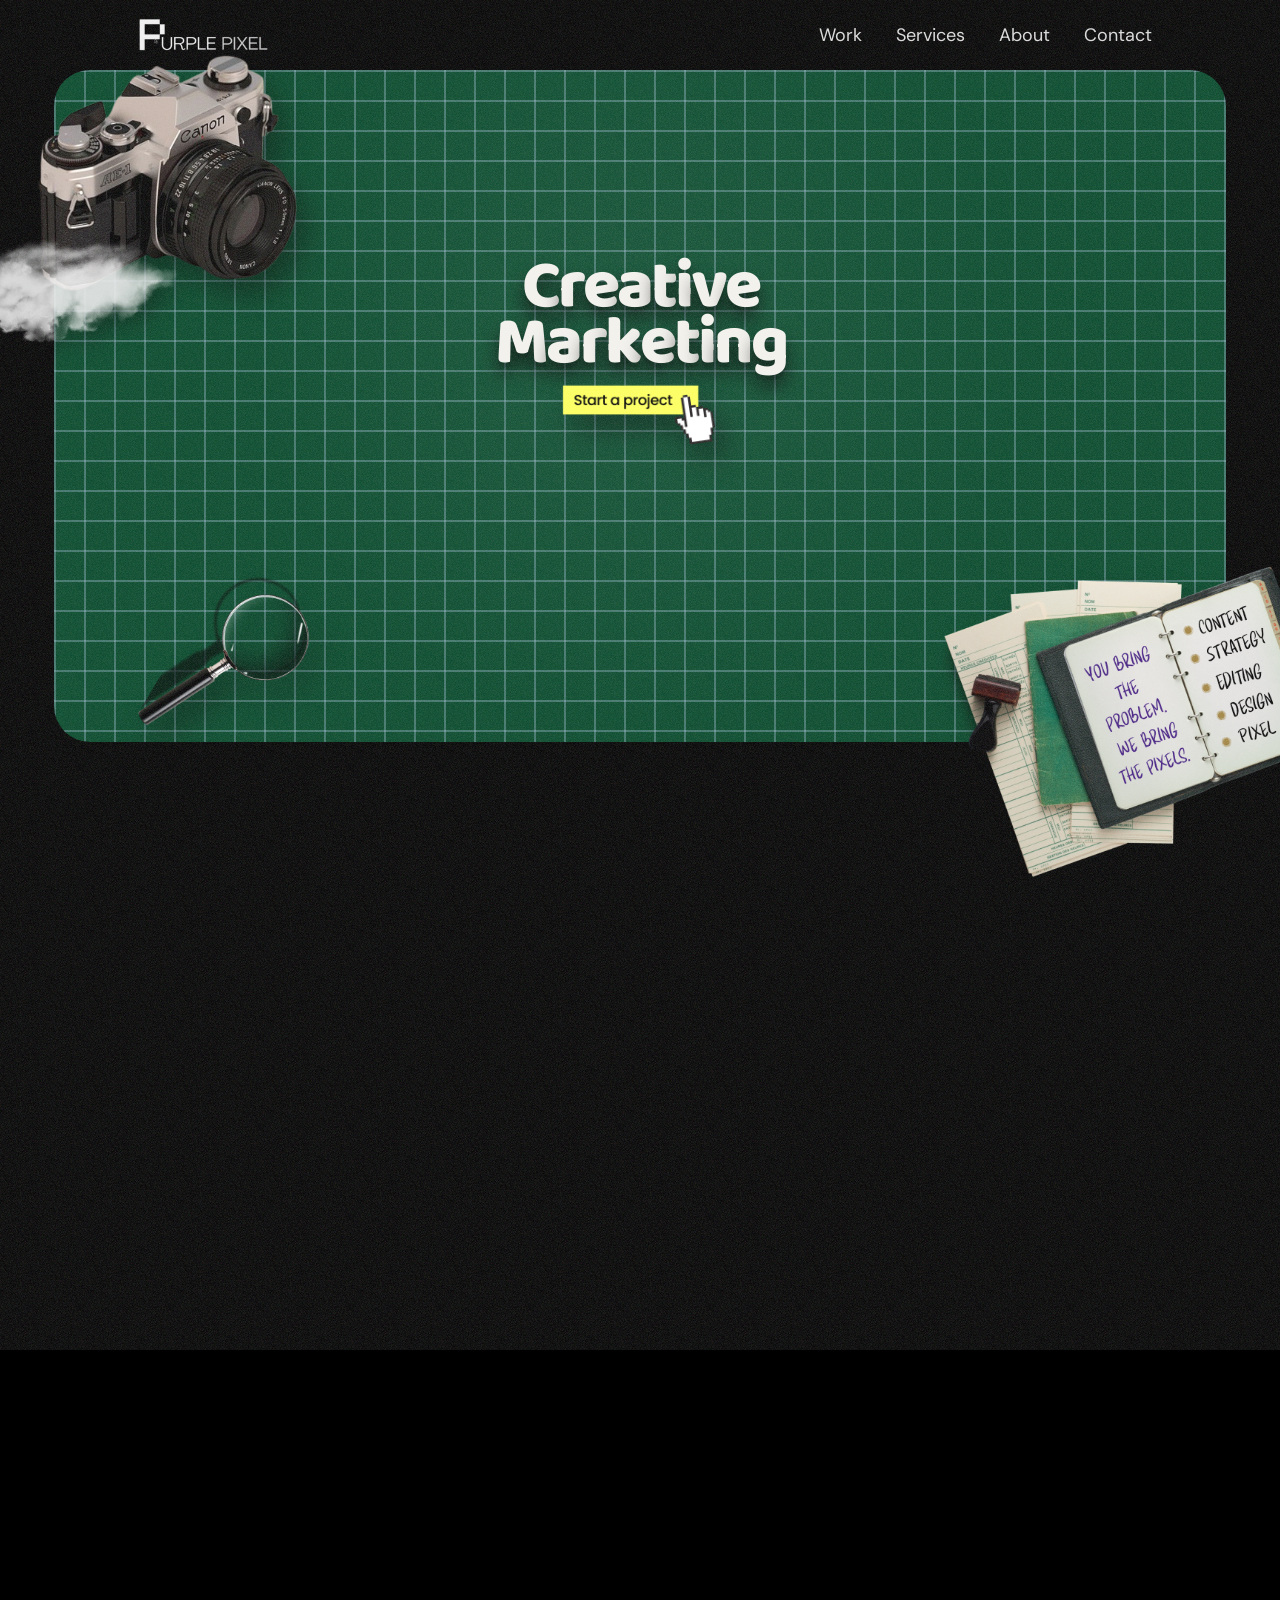
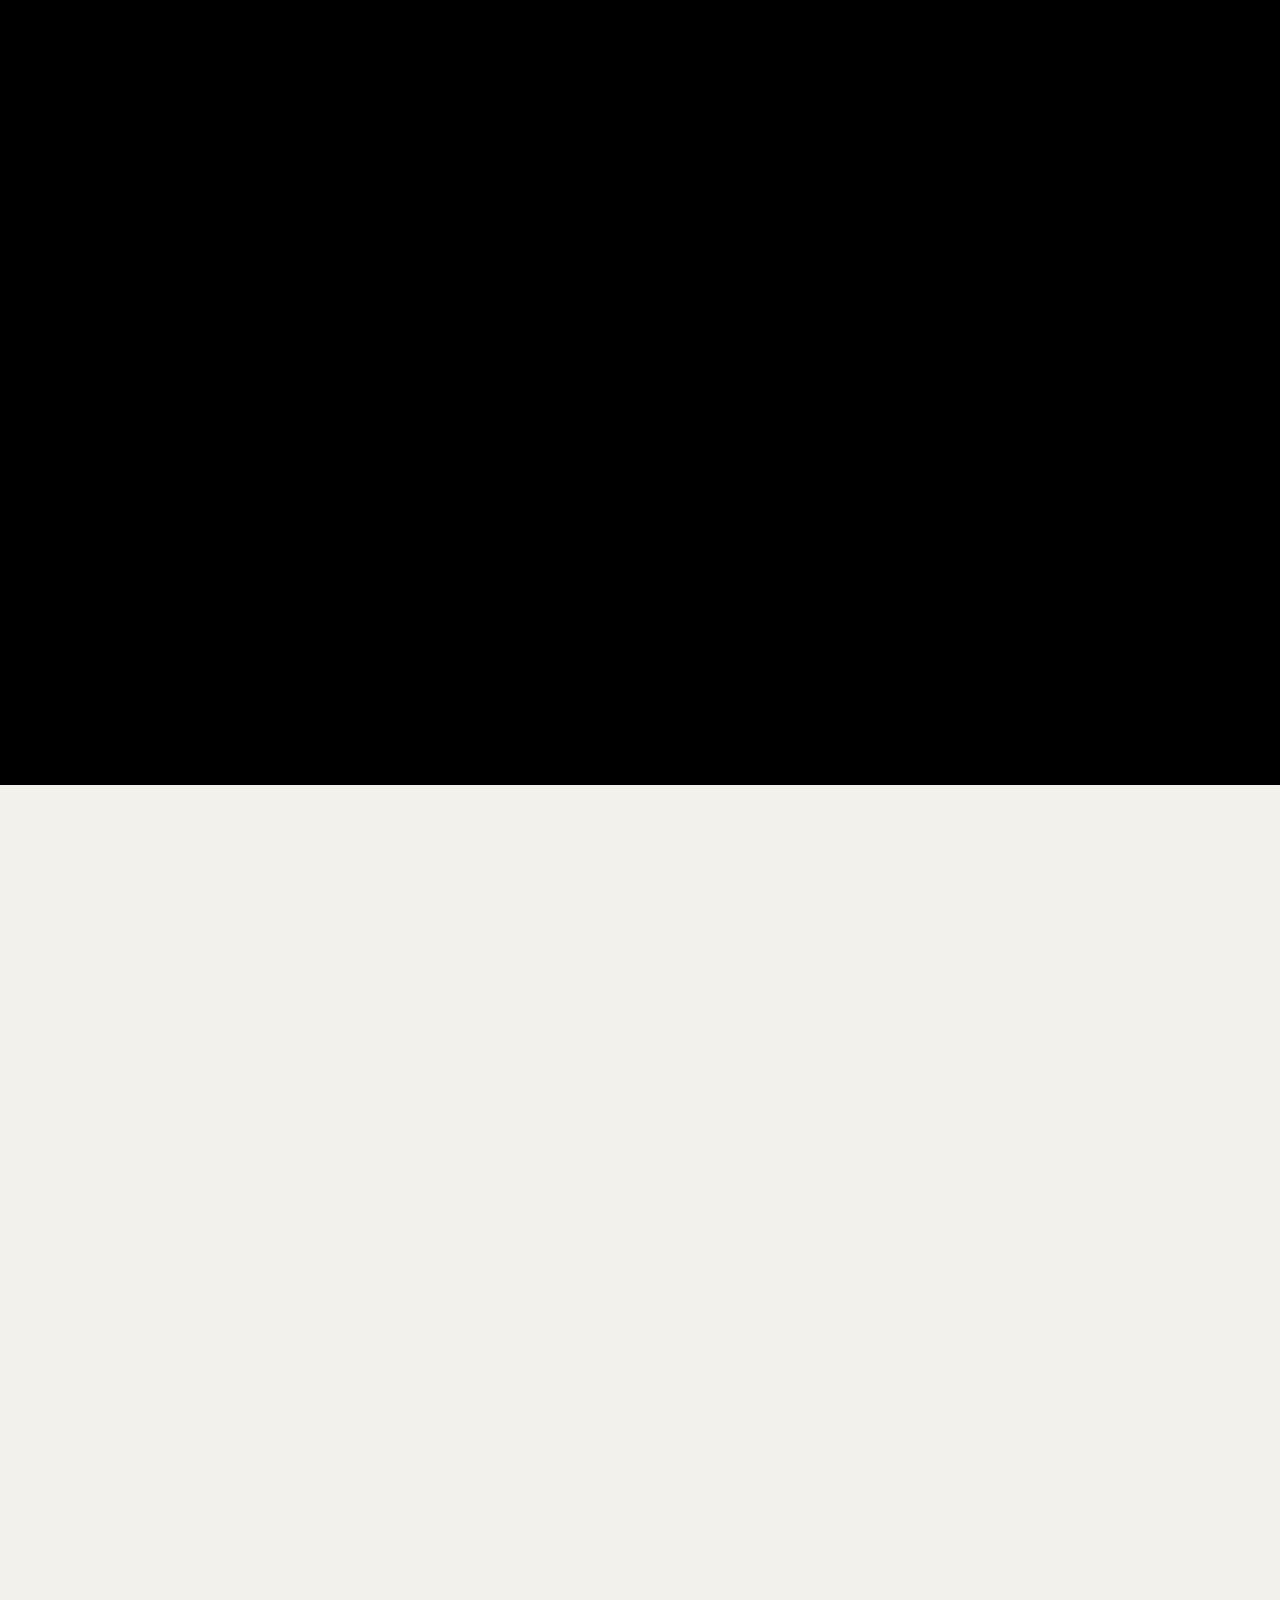
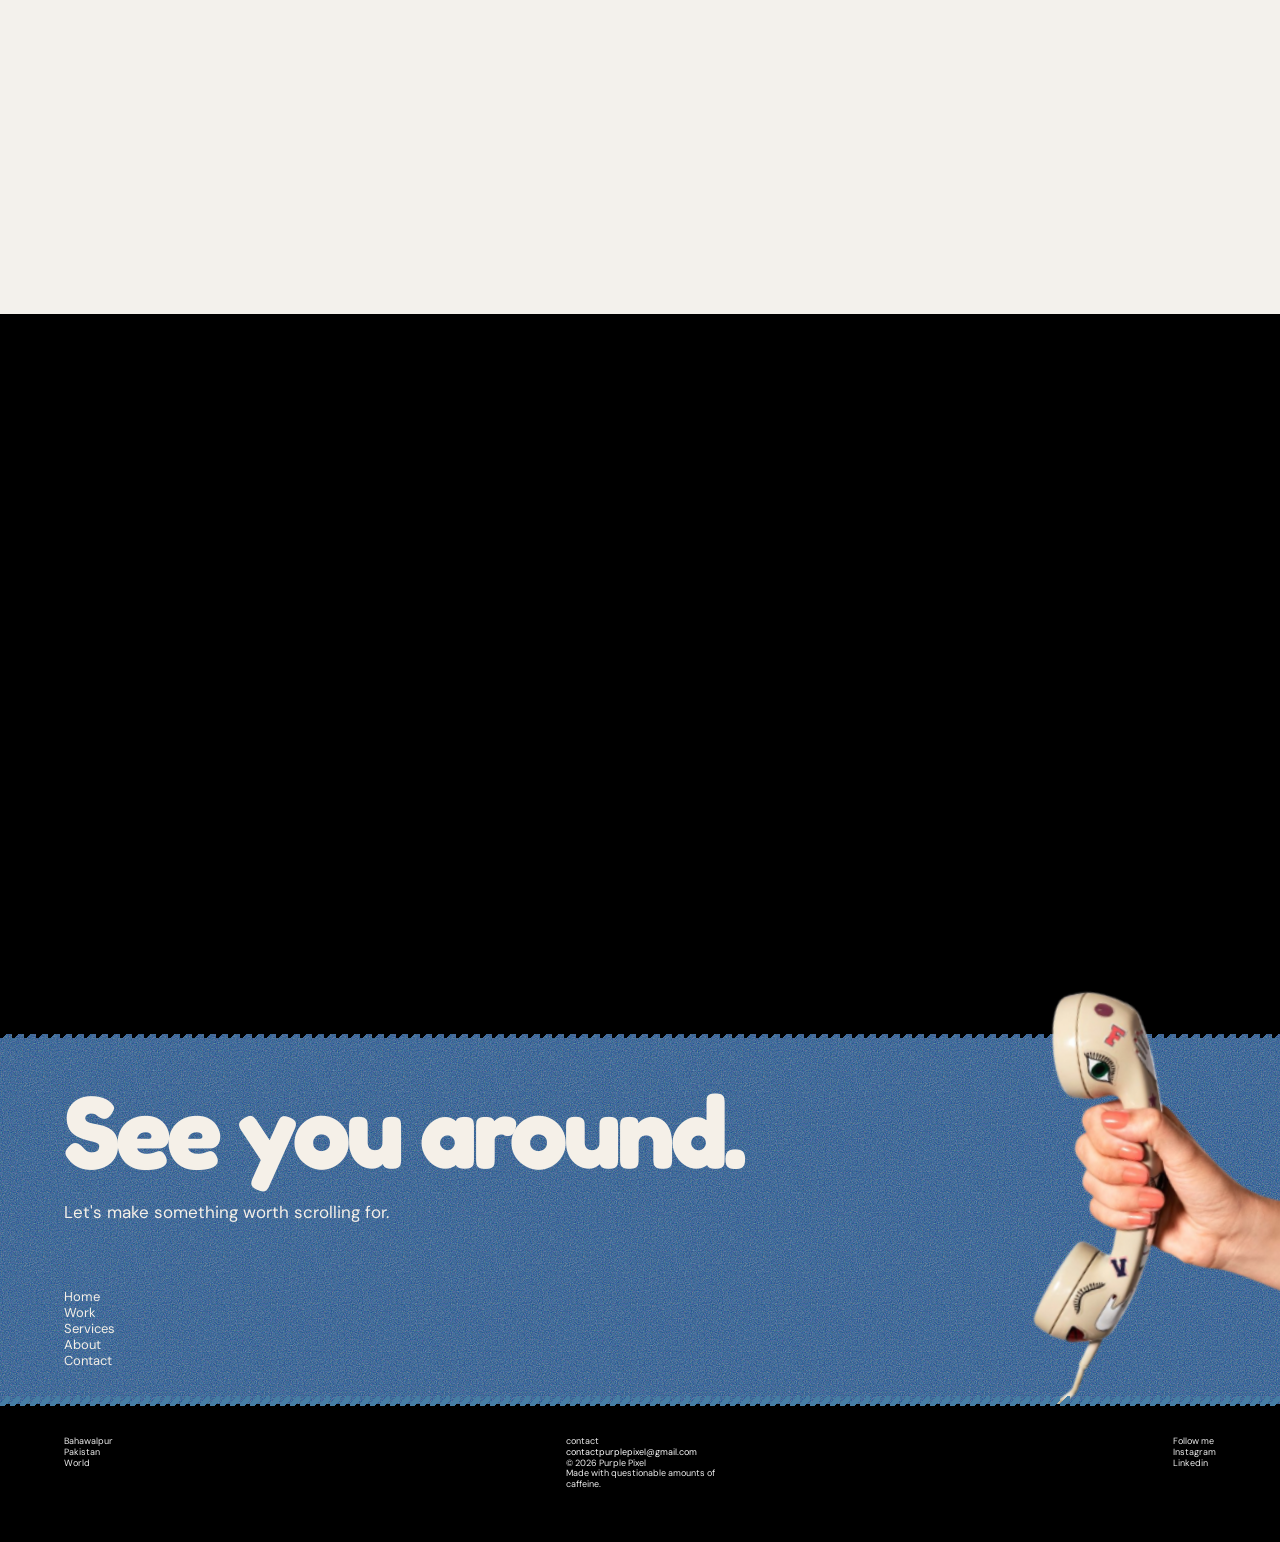
==== index.html @ 5a29e87a "Add purplepixel portfolio website" ====
<!DOCTYPE html>
<html lang="en">

<head>

    <meta charset="UTF-8">

    <meta
        name="viewport"
        content="width=device-width, initial-scale=1.0"
    >

    <title>Purple Pixel</title>
<link rel="stylesheet" href="style.css">
    <link rel="preconnect" href="https://fonts.googleapis.com">
    <link rel="preconnect" href="https://fonts.gstatic.com" crossorigin>

<link
    href="https://fonts.googleapis.com/css2?family=Fredoka:wght@300;400;500;600;700&display=swap"
    rel="stylesheet">


    <link rel="preload" as="video" href="videos/tv-video.mp4" fetchpriority="high">
    <link rel="preload" as="image" href="images/aman-story.png" fetchpriority="high">
</head>


<body class="home-page"></body>


    <!-- =========================
         NAVBAR
    ========================== -->

    <header class="navbar">

        <!-- LOGO -->

        <a href="#home" class="logo">

            <img decoding="async" fetchpriority="high"
                src="assets/logo.png"
                alt="Purple Pixel"
                draggable="false"
            >

        </a>


        <!-- NAVIGATION -->

        <nav class="nav-links">

            <a href="#work">Work</a>

            <a href="#services">Services</a>

            <a href="#story">About</a>

            <a href="#contact">Contact</a>

        </nav>

    </header>



    <!-- =========================
         HERO
    ========================== -->

    <main class="hero" id="home">

        <section class="board">


            <!-- LEFT CLOUD -->

            <img decoding="async"
                src="assets/cloud.png"
                class="cloud cloud-left"
                alt="Cloud"
                draggable="false"
            >

            <div class="cloud-shadow shadow-left"></div>



            <!-- TOP RIGHT CLOUD -->

            <img decoding="async"
                src="assets/cloud1.png"
                class="cloud cloud-right"
                alt="Cloud"
                draggable="false"
            >



            <!-- SEARCH CLOUD -->

            <img decoding="async"
                src="assets/cloud2.png"
                class="cloud cloud-middle"
                alt="Cloud"
                draggable="false"
            >



            <!-- CAMERA -->

            <img decoding="async"
                src="assets/camera.png"
                class="draggable-object camera"
                alt="Camera"
                draggable="false"
            >



            <!-- CONTENT CONNECT -->

            <img decoding="async"
                src="assets/sticker.png"
                class="draggable-object content-sticker"
                alt="Content Connect"
                draggable="false"
            >



            <!-- SEARCH ICON -->

            <img decoding="async"
                src="assets/searchicon.png"
                class="draggable-object search-icon"
                alt="Search"
                draggable="false"
            >



            <!-- MAIN HEADING -->

            <div class="hero-text" id="heroText">

                Creative
                <br>
                Marketing

            </div>



            <!-- START PROJECT
                 NOT DRAGGABLE -->
<!-- START PROJECT -->
<a href="contact.html" class="start-project-link">
    <img decoding="async"
        src="assets/startproject.png"
        class="start-project"
        alt="Start a project"
        draggable="false"
    >
</a>
           



            <!-- BOOK STICKER -->

            <img decoding="async" loading="lazy"
                src="assets/booksticker.png"
                class="draggable-object book-sticker"
                alt="Creative book"
                draggable="false"
            >

        </section>

    </main>



    <!-- =========================================
         SECOND SECTION - TV
    ========================================== -->

<section class="tv-section" id="work">

    <div class="tv-stage">

        <div class="tv-wrapper" id="tvWrapper">

            <!-- VIDEO -->
          <video
    class="tv-video"
    id="tvVideo"
    src="videos/tv-video.mp4"
    playsinline
    webkit-playsinline
    muted
    autoplay
    preload="auto"
    fetchpriority="high"
></video>
            <!-- CONTINUE TO WATCH -->
<div class="tv-continue-overlay" id="tvContinueOverlay">
    <a
        href="https://youtu.be/AV6t_MtI3jM?si=KllAtjmA2eIe3lkt"
        target="_blank"
        class="tv-continue-btn"
    >
        Continue To Watch ↗
    </a>
</div>

           

            <!-- TV FRAME -->
            <img decoding="async" fetchpriority="high"
                src="assets/tv.png"
                class="tv-image"
                id="tvImage"
                alt="Retro TV"
                draggable="false"
            >
            <span class="tv-sound-wave"></span>
        </div>

        </div>
        <!-- <audio
    id="tvStaticSound"
    src="sounds/tv-static.mp3"
    loop
    preload="auto"
></audio> -->

    </div>

</section>



    <!-- =========================================
         THIRD SECTION - MESSAGE
    ========================================== -->

    <section class="message-section">

        <div class="message-content">

            <h2 class="big-message" id="bigMessage">

                Pixels don't just make
                <br>

                THINGS LOOK GOOD.
                <br>

                WE FIGURE OUT WHAT
                <br>

                THEY NEED TO SAY.

            </h2>



            <!-- THINK -->

            <div class="word-sticker think">
                THINK
            </div>



            <!-- MAKE -->

            <div class="word-sticker make">
                MAKE.
            </div>



            <!-- GROW -->

            <div class="word-sticker grow">
                GROW
            </div>

        </div>

    </section>
<!-- =========================================
     FOURTH SECTION - CREATIVE TOOLS
========================================== -->

<section class="tools-section" id="services">
    <!-- FOURTH PAGE STICKERS -->

<img decoding="async" loading="lazy"
    src="assets/creative-tools/paperclip.png"
    class="creative-sticker creative-paperclip"
    alt=""
    draggable="false"
>

<img decoding="async" loading="lazy"
    src="assets/creative-tools/cloud.png"
    class="creative-sticker creative-cloud"
    alt=""
    draggable="false"
>

<img decoding="async" loading="lazy"
    src="assets/creative-tools/star.png"
    class="creative-sticker creative-star"
    alt=""
    draggable="false"
>

    <div class="tools-wrapper">

        <h2 class="tools-title">
           Pick your weapon
        </h2>


        <div class="tools-cards">

            <article class="tool-card tool-card-blue">

                <div class="tool-card-image">
                      <a href="social-media.html" class="tool-card-image">
                         <img decoding="async" loading="lazy" src="assets/creative-tools/social-media.jpg" alt="Social Media">
                      </a>
                      
                
                </div>
               

                <div class="tool-card-bottom">
                    Social
                    <br>
                    Media
                </div>
                

            </article>


            <article class="tool-card tool-card-green">

                <div class="tool-card-image">
                       <a href="Video-editing.html" class="tool-card-image">
                         <img decoding="async" loading="lazy" src="assets/creative-tools/video-editing.jpg" alt="Video Editing">
                       </a>
                </div>

                <div class="tool-card-bottom">
                    Video
                    <br>
                    Editing
                </div>

            </article>


            <article class="tool-card tool-card-yellow">

                <div class="tool-card-image"> 
                       <a href="design.html" class="tool-card-image">
                        <img decoding="async" loading="lazy" src="assets/creative-tools/design.jpg" alt="Design">
                       </a>
                </div>

                <div class="tool-card-bottom">
                    Design
                </div>

            </article>


            <article class="tool-card tool-card-blue-light">

                <div class="tool-card-image">
                    <a href="web-devolpment.html" class="tool-card-image">
                         <img decoding="async" loading="lazy" src="assets/creative-tools/web-development.jpg" alt="Website Development">
                    </a>
                </div>

                <div class="tool-card-bottom">
                    Website Devolpment
                </div>

            </article>

        </div>

    </div>


<!-- MOVING SERVICE SLIDES -->
<div class="service-slider">

    <div class="service-track">

        <article class="service-slide">
            <h3>Content that has<br>somewhere to<br>go.</h3>

            <p>
                Content strategy, ideas, hooks, scripts,
                social content and systems designed
                around your audience and business
                goals.
            </p>
        </article>

        <article class="service-slide">
            <h3>CREATIVE<br>STRATEGY</h3>

            <p>
                We turn messy ideas, unclear
                positioning and “what should we
                post?” into a clear creative direction.
            </p>
        </article>

        <article class="service-slide">
            <h3>VIDEO</h3>

            <p>
                Short-form edits, talking-head
                content, B-roll, storytelling and long-
                form video built to hold attention.
            </p>
        </article>

        <article class="service-slide">
            <h3>SOCIAL<br>MEDIA</h3>

            <p>
                Scroll-stopping social content built
                to give your brand a clear voice,
                strong presence and consistency.
            </p>
        </article>

        <article class="service-slide">
            <h3>CONTENT<br>CREATION</h3>

            <p>
                Creative content designed to connect
                with your audience and turn attention
                into action.
            </p>
        </article>

     <article class="service-slide">
            <h3>Content that has<br>somewhere to<br>go.</h3>
            <p>
                Content strategy, ideas, hooks, scripts,
                social content and systems designed
                around your audience and business goals.
            </p>
        </article>

        <article class="service-slide">
            <h3>CREATIVE<br>STRATEGY</h3>
            <p>
                We turn messy ideas, unclear positioning
                and “what should we post?” into a clear
                creative direction.
            </p>
        </article>

        <article class="service-slide">
            <h3>VIDEO</h3>
            <p>
                Short-form edits, talking-head content,
                B-roll, storytelling and long-form video
                built to hold attention.
            </p>
        </article>

        <article class="service-slide">
            <h3>SOCIAL<br>MEDIA</h3>
            <p>
                Scroll-stopping social content built to
                give your brand a clear voice and presence.
            </p>
        </article>

        <article class="service-slide">
            <h3>CONTENT<br>CREATION</h3>
            <p>
                Creative content designed to connect
                with your audience and turn attention
                into action.
            </p>
        </article>
        </div>

</div>
</section>
        
        <!-- =========================================
     FIFTH SECTION - AMAN'S STORY
========================================= -->

<section class="story-section" id="story">

    <div class="story-wrapper">

        <!-- TOP STORY CONTENT -->
<div class="story-top">

    <!-- LEFT IMAGE -->
    <div class="story-profile-image">
        <img decoding="async" loading="eager" fetchpriority="high"
            src="images/aman-story.png"
            alt="Aman's story"
        >
    </div>


    <!-- RIGHT CONTENT -->
    <div class="story-info">

        <!-- LABEL -->
        <div class="story-label">
            <span></span>
            Aman’s story
        </div>


        <!-- TEXT -->
        <p class="story-description">
            I didn’t start with connections, fancy gear, or some
            secret formula. I want to share the knowledge that
            helped me grow, stand out, and build a business
            through content.
        </p>


    <div class="story-socials">

            <a
                href="https://www.instagram.com/amannaseeer?igsi=MmJqMHAzcXNiNW0x"
                target="_blank"
                rel="noopener noreferrer"
                aria-label="Instagram"
            >
                <svg viewBox="0 0 24 24">
                    <rect x="3" y="3" width="18" height="18" rx="5"></rect>
                    <circle cx="12" cy="12" r="4"></circle>
                    <circle cx="17.5" cy="6.5" r="1"></circle>
                </svg>
            </a>


            <a
                href="https://www.tiktok.com/@aman.naseer13?_r=1&_t=ZS-99NaKZRnQiz"
                target="_blank"
                rel="noopener noreferrer"
                aria-label="TikTok"
            >
                <svg viewBox="0 0 24 24">
                    <path d="M14 4v10.2a3.8 3.8 0 1 1-3-3.7"></path>
                    <path d="M14 4c.5 2.5 2.1 4.1 4.5 4.5"></path>
                </svg>
            </a>


            <a
                href="https://youtube.com/@aman-naseer-960?si=4FjAceqiJFkO1m2b"
                target="_blank"
                rel="noopener noreferrer"
                aria-label="YouTube"
            >
                <svg viewBox="0 0 24 24">
                    <rect x="2.5" y="5" width="19" height="14" rx="4"></rect>
                    <path d="M10 9l5 3-5 3z"></path>
                </svg>
            </a>

        </div>
         </div>

</div>
       


        


        <!-- =====================================
             IMAGE CAROUSEL
        ====================================== -->

        <div class="story-carousel">

            <button
                class="story-arrow story-prev"
                type="button"
                aria-label="Previous image"
            >
              <span class="double-arrow double-arrow-left"></span>
            </button>


            

            <button
                class="story-arrow story-next"
                type="button"
                aria-label="Next image"
            >
            <span class="double-arrow double-arrow-right"></span>
            </button>
           
          <div class="story-image">
    <video
        src="videos/story-1.mp4"
        poster="images/thumb-1.JPG"
        playsinline preload="metadata"></video>
         
</div>

<div class="story-image">
    <video
        src="videos/story-2.mp4"
        poster="images/thumb-2.JPG"
           playsinline preload="none"></video>
          
    
</div>

<div class="story-image">
    <video
        src="videos/story-3.mp4"
        poster="images/thumb-3.jpg"
    playsinline preload="none"></video>
            
   
</div>

<div class="story-image">
    <video
        src="videos/story-4.mp4"
        poster="images/thumb-4.jpg"
    playsinline preload="none"></video>
          
    
</div>

<div class="story-image">
    <video
        src="videos/story-5.mp4"
        poster="images/thumb-5.jpg"
      playsinline preload="none"></video>
         
      
   
</div>

<div class="story-image">
    <video
        src="videos/story-6.mp4"
        poster="images/thumb-6.jpg"
    playsinline preload="none"></video>
          
    
</div>
        </div>

    </div>

</section>
<!-- =====================================================
     CONTACT SECTION
===================================================== -->

<section class="contact-section" id="contact">

    <div class="contact-inner">

        <h2 class="contact-title">
            Got a problem<br>
            worth solving?
        </h2>

        <p class="contact-subtitle">
            Tell us what's going on.<br>
            We'll figure out where to start.
        </p>


        <!-- CONTACT BUTTON -->

        <div class="contact-button-wrap">

            <!-- SPINNER STICKER -->
            <div class="spinner-fixed">
    <img decoding="async" loading="lazy"
        src="assets/contact/spinner.png"
        class="contact-spinner"
        alt=""
        draggable="false"
    >
</div>

            <a href="contact.html" class="contact-button">
                Have a project
            </a>

        </div>


        <!-- STAR STICKER -->
        <!-- draggable-object = tumhari existing
             draggable JS isko automatically drag karega -->

        <img decoding="async" loading="lazy"
            src="assets/contact/star.png"
            class="draggable-object contact-star"
            alt=""
            draggable="false"
        >

    </div>

</section>


<!-- =====================================================
     FOOTER
===================================================== -->

<footer class="site-footer">

    <!-- BLUE AREA -->

    <div class="footer-blue">

        <div class="footer-content">

            <h2 class="footer-title">
                See you around.
            </h2>

            <p class="footer-tagline">
                Let's make something worth scrolling for.
            </p>


            <!-- NAVIGATION -->

            <nav class="footer-links">

                <a href="#home">Home</a>

                <a href="#work">Work</a>

                <a href="#services">Services</a>

                <a href="#story">About</a>

                <a href="#contact">Contact</a>

            </nav>

        </div>


        <!-- PHONE STICKER -->

        <img decoding="async" loading="lazy"
            src="assets/contact/phone.png"
            class="footer-phone"
            alt=""
            draggable="false"
        >

    </div>


    <!-- BLACK BOTTOM -->

    <div class="footer-black">

        <div class="footer-location">
            <span>Bahawalpur</span>
            <span>Pakistan</span>
            <span>World</span>
        </div>


        <div class="footer-middle">

          <span>contact</span>

<a href="mailto:contactpurplepixel@gmail.com">
    contactpurplepixel@gmail.com
</a>
            <span>© 2026 Purple Pixel</span>
            <span>Made with questionable amounts of</span>
            <span>caffeine.</span>

        </div>


        <div class="footer-social">

            <span>Follow me</span>

            <a href="https://www.instagram.com/amannaseeer?igsi=MmJqMHAzcXNiNW0x">Instagram</a>

            <a href="https://www.linkedin.com/in/aman-naseer-77650538a?utm_source=share_via&utm_content=profile&utm_medium=member_android">Linkedin</a>

        </div>

    </div>

</footer>

    <!-- FILM GRAIN -->

    <div class="film-overlay"></div>



    
   
   

 <script src="script.js"></script>

</body>

</html>
---- style.css ----
/* GOOGLE FONT
========================================= */ 

@import url('https://fonts.googleapis.com/css2?family=Baloo+2:wght@700;800&family=DM+Sans:wght@400;500&display=swap');



/* =========================================
   RESET
========================================= */

* {
    margin: 0;
    padding: 0;
    box-sizing: border-box;
}


html {
    scroll-behavior: smooth;
}


body {
    min-height: 100vh;
    overflow-x: hidden;
    background:#000;

    font-family:
        "DM Sans",
        Arial,
        sans-serif;
}


/* =========================================
   NAVBAR
========================================= */

.navbar {

    width: 100%;
    height: 70px;

    padding: 0 10%;

    display: flex;
    align-items: center;
    justify-content: space-between;

    position: sticky;
    top: 0;

    z-index: 1000;

    transition:
        translate 0.35s ease,
        opacity 0.25s ease;
}


.navbar.navbar-hidden {
    translate: 0 -100%;
    opacity: 0;
    pointer-events: none;
}


.logo {
    display: flex;
    align-items: center;
}


.logo img {

    width: 150px;
    height: auto;

    display: block;

    user-select: none;

    -webkit-user-drag: none;
}


.nav-links {

    display: flex;
    align-items: center;

    gap: 34px;
}


.nav-links a {

    text-decoration: none;

    color: #d8d8d8;

    font-size: 18px;

    font-weight: 400;

    transition:
        color 0.25s ease,
        transform 0.25s ease;
}


.nav-links a:hover {

    color: white;

    transform:
        translateY(-2px);
}


/* =========================================
   HERO
========================================= */

.hero {

    width: 100%;

    height:
        calc(100vh - 70px);

    min-height: 650px;

    padding:
        0
        4.2%
        40px;
}


/* =========================================
   MAIN BOARD
========================================= */

.board {

    width: 100%;

    height: 85%;

    min-height: 450px;

    position: relative;

    border-radius: 36px;

    overflow: visible;

    background-color:#054729 ;
    background-image:
        url("data:image/svg+xml,%3Csvg xmlns='http://www.w3.org/2000/svg' width='180' height='180'%3E%3Cfilter id='noise'%3E%3CfeTurbulence type='fractalNoise' baseFrequency='.85' numOctaves='4' stitchTiles='stitch'/%3E%3C/filter%3E%3Crect width='100%25' height='100%25' filter='url(%23noise)' opacity='.55'/%3E%3C/svg%3E");

    background-image:

        linear-gradient(
            rgba(173, 198, 226, 0.34) 2px,
            transparent 2px
        ),

        linear-gradient(
            90deg,
            rgba(173, 198, 226, 0.34) 2px,
            transparent 2px
        );

    background-size:
        30px
        30px;

    box-shadow:

        0 25px 55px
        rgba(0, 0, 0, 0.42);
}


.board::before {

    content: "";

    position: absolute;

    inset: 0;

    border-radius: inherit;

    pointer-events: none;

    background:

        radial-gradient(
            circle at 50% 40%,
            rgba(255, 255, 255, 0.05),
            transparent 55%
        );

    z-index: 1;
}


/* =========================================
   COMMON DRAGGABLE OBJECT
========================================= */

.draggable-object {

    position: absolute;

    user-select: none;

    -webkit-user-drag: none;

    cursor: grab;

    touch-action: none;

    z-index: 10;

    transform:
        translate(
            var(--drag-x, 0px),
            var(--drag-y, 0px)
        );

    filter:

        drop-shadow(
            10px 16px 14px
            rgba(0, 0, 0, 0.40)
        );
}


.draggable-object.dragging {

    cursor: grabbing;

    z-index: 500;
}


/* =========================================
   CAMERA
========================================= */

.camera {

    width: 380px;

    top: -80px;

    left: -80px;
}


/* =========================================
   CONTENT CONNECT STICKER
========================================= */

.content-sticker {

    width: 200px;

    top: 20px;

    right: 90px;
}


/* =========================================
   SEARCH ICON
========================================= */

.search-icon {

    width: 190px;

    left: 80px;

    bottom: 5px;
}


/* =========================================
   MAIN HEADING
========================================= */

.hero-text {

    position: absolute;

    top: 190px;
    left: 50%;

    transform: translateX(-50%);

    width: 500px;

    display: flex;

    flex-direction: column;

    align-items: center;

    justify-content: center;

    text-align: center;

    z-index: 30;

    color: #f1f0eb;

    font-family:
        "Baloo 2",
        Arial,
        sans-serif;

    font-size: 68px;

    font-weight: 800;

    line-height: 0.82;

    letter-spacing: -3px;

    text-shadow:
        0 5px 0 rgba(0, 0, 0, 0.12),
        0 12px 18px rgba(0, 0, 0, 0.70);

    user-select: none;

    pointer-events: none;
}


.hero-line {

    display: block;

    width: 100%;

    height: auto;

    text-align: center;

    white-space: nowrap;
}


.hero-text .letter {

    display: inline-block;

    opacity: 0;

    transform: translateY(15px);

    animation:
        letterAppear
        0.35s
        ease
        forwards;
}

/* =========================================
   START PROJECT
========================================= */

.start-project {

    position: absolute;

    width: 250px;

    top: 205px;

    left: 50%;

    transform: translateX(-50%);

    z-index: 50;

    user-select: none;

    -webkit-user-drag: none;

    pointer-events: none;

    filter:
        drop-shadow(
            10px 16px 14px
            rgba(0, 0, 0, 0.40)
        );
}
.start-project-link {
    position: absolute;
    width: 250px;
    top: 205px;
    left: 50%;
    transform: translateX(-50%);
    z-index: 60;
    display: block;
}

.start-project-link .start-project {
    position: relative;
    top: auto;
    left: auto;
    width: 250px;
    transform: none;
    pointer-events: auto;
    cursor: pointer;
}


/* =========================================
   BOOK STICKER
========================================= */

.book-sticker {

    width: 400px;

    right: -115px;

    bottom: -175px;

    z-index: 50;
}


/* =========================================
   CLOUD COMMON
========================================= */

.cloud {

    position: absolute;

    user-select: none;

    -webkit-user-drag: none;

    cursor: grab;

    touch-action: none;

    z-index: 20;

    width: 260px;

    filter:
        drop-shadow(
            8px 12px 10px
            rgba(0, 0, 0, 0.50)
        );
}


.cloud-left {

    width: 250px;

    left: -100px;

    top: 105px;

    animation:
        cloudLeftFloat
        5s
        ease-in-out
        infinite
        alternate;
}


.cloud-right {

    width: 400px;

    right: -175px;

    top: -110px;

    animation:
        cloudRightFloat
        6s
        ease-in-out
        infinite
        alternate;
}


.cloud-middle {

    width: 150px;

    left: 170px;

    bottom: 40px;

    animation:
        cloudMiddleFloat
        5.5s
        ease-in-out
        infinite
        alternate;
}


/* =========================================
   CLOUD ANIMATIONS
========================================= */

@keyframes cloudLeftFloat {

    from {
        transform:
            translate(
                var(--cloud-x, 0px),
                var(--cloud-y, 0px)
            );
    }

    to {
        transform:
            translate(
                calc(var(--cloud-x, 0px) + 30px),
                calc(var(--cloud-y, 0px) - 5px)
            );
    }
}


@keyframes cloudRightFloat {

    from {
        transform:
            translate(
                var(--cloud-x, 0px),
                var(--cloud-y, 0px)
            );
    }

    to {
        transform:
            translate(
                calc(var(--cloud-x, 0px) - 28px),
                calc(var(--cloud-y, 0px) + 8px)
            );
    }
}


@keyframes cloudMiddleFloat {

    from {
        transform:
            translate(
                var(--cloud-x, 0px),
                var(--cloud-y, 0px)
            );
    }

    to {
        transform:
            translate(
                calc(var(--cloud-x, 0px) + 22px),
                calc(var(--cloud-y, 0px) - 8px)
            );
    }
}


.cloud.dragging {

    animation: none;

    cursor: grabbing;

    z-index: 400;

    transform:
        translate(
            var(--cloud-x, 0px),
            var(--cloud-y, 0px)
        );
}


/* =========================================
   NAVBAR ANIMATION
========================================= */

.navbar {

    animation:
        navbarDrop
        1.2s
        cubic-bezier(0.16, 1, 0.3, 1)
        both;
}


@keyframes navbarDrop {

    0% {
        opacity: 0;

        transform:
            translateY(-100px);
    }

    100% {
        opacity: 1;

        transform:
            translateY(0);
    }
}


/* =========================================
   LETTER ANIMATION
========================================= */

@keyframes letterAppear {

    from {

        opacity: 0;

        transform:
            translateY(15px);
    }

    to {

        opacity: 1;

        transform:
            translateY(0);
    }
}


/* =================================================
   SECOND SECTION — TV
================================================= */

.tv-section {

    height: 165vh;

    min-height: 900px;

    background: #000;

    overflow: hidden;

    position: relative;
}


.tv-stage {

    position: sticky;

    top: 0;

    width: 100%;

    height: 100vh;

    display: flex;

    justify-content: center;

    align-items: center;

    overflow: hidden;
   
}




/* =================================================
   THIRD SECTION — MESSAGE
================================================= */

.message-section {
    position: relative;

    width: 100%;

    min-height: 1200px;

    padding:
        289px
        7%
        100px;

    background: #f3f1ec;

    overflow: hidden;

    will-change: background-color;
}


.message-content {

    position: relative;

    width: 100%;

    max-width: 1450px;

    margin: 0 auto;
}


/* =========================================
   BIG MESSAGE
========================================= */

.big-message {
    margin: 0;

    color: #050505;

    font-family:
        Impact,
        "Arial Black",
        sans-serif;

    font-size:
        clamp(
            120px,
            0.3vw,
            30px
        );

    font-weight: 1200;

    line-height: 0.92;

    letter-spacing: -0.79px;

    text-transform: uppercase;

    white-space: nowrap;

    /* will-change: color; */
}

/* =========================================
   IMPORTANT:
   TEXT LINES
========================================= */

.big-message .message-line {

    display: block;

    opacity: 0;

    width: max-content;

    will-change:
        opacity,
        transform,
        clip-path;
}


/* =========================================
   WORD STICKERS
========================================= */

.word-sticker {

    position: absolute;

    display: inline-flex;

    align-items: center;

    justify-content: center;

    font-family:
        Arial,
        sans-serif;

    font-weight: 900;

    z-index: 5;

    user-select: none;

    opacity: 0;

    will-change:
        transform,
        opacity;
}


/* =========================================
   THINK
========================================= */

.think {

    top: -20px;

    left: 42%;

    padding:
        12px
        22px;

    background: #f4f04c;

    color: #151515;

    font-size: 19px;

    border-radius: 11px;

    --final-rotation: -6deg;
}


/* =========================================
   MAKE
========================================= */

.make {

    top: 100px;

    right: 260px;

    padding:
        14px
        24px;

    background: #43db63;

    color: #073c18;

    font-size: 19px;

    border-radius: 11px;

    --final-rotation: 12deg;
}


/* =========================================
   GROW
========================================= */

.grow {

    bottom: -25px;

    left: 25%;

    padding:
        12px
        24px;

    background: #72d2d1;

    color: #174b63;

    font-size: 19px;

    border-radius: 11px;

    --final-rotation: -10deg;
}
/* =================================================
   FOURTH SECTION — CREATIVE TOOLS
================================================= */

.tools-section {

    position: relative;

    width: 100%;

    min-height: 100vh;

    padding:
        130px
        8%
        190px;

    background: #050505;

    overflow: hidden;
}


.tools-wrapper {

    width: 100%;

    max-width: 1000px;

    margin: 0 auto;
}


/* =========================================
   TITLE
========================================= */

.tools-title {

    margin: 0 0 80px;

    text-align: center;

    color: #f5f5f5;

    font-family:
        "DM Sans",
        Arial,
        sans-serif;

    font-size:
        clamp(
            48px,
            5vw,
            82px
        );

    font-weight: 700;

    line-height: 1;

    letter-spacing: -4px;
}

/* =========================================
   CARD ROW
========================================= */

.tools-cards {

    position: relative;

    width: 100%;

    display: flex;

    align-items: flex-start;

    justify-content: center;

    gap: 0;

    padding:
        15px
        0
        120px;
}


/* =========================================
   CARD COMMON
========================================= */

.tool-card {

    position: relative;

    width: 240px;

    height: 370px;

    border-radius: 22px;

    overflow: hidden;

    flex-shrink: 0;

    transform-origin: center bottom;

    will-change: transform;

    cursor: pointer;

    box-shadow:
        0
        25px
        40px
        rgba(0, 0, 0, 0.38);

    transition:
        filter 0.25s ease;
}


/* =========================================
   CARD IMAGE / WHITE AREA
========================================= */

.tool-card-image {

    position: absolute;

    top: 7px;
    left: 7px;
    right: 7px;

    height: 72%;

    background: #f4f4f4;

    border-radius:
        18px
        18px
        21px
        21px;

    z-index: 2;
}


/* =========================================
   COLOURED LOWER PART
========================================= */

.tool-card-bottom {

    position: absolute;

    left: 0;
    right: 0;
    bottom: 0;

    height: 34%;

    padding:
        30px
        24px
        22px;

    display: flex;

    align-items: flex-end;

    color: white;

    font-family:
        "DM Sans",
        Arial,
        sans-serif;

    font-size: 28px;

    font-weight: 700;

    line-height: 0.92;

    letter-spacing: -1px;
}

.tool-card-image {
    position: absolute;

    top: 7px;
    left: 7px;
    right: 7px;

    height: 72%;

    display: block;
    overflow: hidden;

    border-radius: 18px 18px 21px 21px;

    z-index: 2;
}

.tool-card-image img {
    width: 100%;
    height: 100%;

    display: block;

    object-fit: cover;
    object-position: center;
}
/* FORCE IMAGE TO COVER COMPLETE WHITE AREA */

.tool-card-image {
    position: absolute !important;
    top: 7px !important;
    left: 7px !important;
    right: 7px !important;
    bottom: auto !important;

    width: calc(100% - 14px) !important;
    height: 85% !important;

    overflow: hidden !important;
    display: block !important;

    background: transparent !important;
}

.tool-card-image img {
    position: absolute !important;

    top: 0 !important;
    left: 0 !important;

    width: 100% !important;
    height: 100% !important;

    object-fit: cover !important;
    object-position: center !important;

    display: block !important;
}

/* =========================================
   CARD COLORS + ORIGINAL POSITIONS
========================================= */

.tool-card-blue {
    background: #203dad;

    transform:
       rotate(2deg)
        translateY(5px);

    z-index: 3;
}


.tool-card-green {

    background: #237f4c;

   transform:
        rotate(-6deg)
        translateY(8px);

    z-index: 4;
}


.tool-card-yellow {

    background: #efc929;

    transform:
        rotate(6deg)
        translateY(15px);

    z-index: 3;
}


.tool-card-blue-light {

    background: #3bb3e4;

    transform:
        rotate(-6deg)
        translateY(8px);

    z-index: 4;
}


/* =========================================
   LOWER COLOURS
========================================= */

.tool-card-blue .tool-card-bottom {
    background: #203dad;
}

.tool-card-green .tool-card-bottom {
    background: #237f4c;
}

.tool-card-yellow .tool-card-bottom {
    background: #efc929;
}

.tool-card-blue-light .tool-card-bottom {
    background: #3bb3e4;
}


/* =========================================
   CONTINUOUS CARD ANIMATION
========================================= */

.tools-section.tools-active
.tool-card-blue {

    animation:
        cardBlueFloat
        3.2s
        ease-in-out
        infinite;
}


.tools-section.tools-active
.tool-card-green {

    animation:
        cardGreenFloat
        3.4s
        ease-in-out
        infinite;

    animation-delay: -0.7s;
}


.tools-section.tools-active
.tool-card-yellow {

    animation:
        cardYellowFloat
        3.3s
        ease-in-out
        infinite;

    animation-delay: -1.2s;
}


.tools-section.tools-active
.tool-card-blue-light {

    animation:
        cardLightBlueFloat
        3.5s
        ease-in-out
        infinite;

    animation-delay: -1.8s;
}


/* =========================================
   VERY SLIGHT MOVEMENT
========================================= */

@keyframes cardBlueFloat {

     0%,
    100% {
        transform:
            rotate(6deg)
            translateX(0)
            translateY(15px);
    }

    50% {
        transform:
            rotate(4.5deg)
            translateX(-4px)
            translateY(11px);
    }
}


@keyframes cardGreenFloat {

  0%,
    100% {
        transform:
            rotate(-6deg)
            translateX(0)
            translateY(8px);
    }

    50% {
        transform:
            rotate(-4.5deg)
            translateX(3px)
            translateY(5px);
    }
}


@keyframes cardYellowFloat {

    0%,
    100% {
        transform:
            rotate(6deg)
            translateX(0)
            translateY(15px);
    }

    50% {
        transform:
            rotate(4.5deg)
            translateX(-4px)
            translateY(11px);
    }
}


@keyframes cardLightBlueFloat {

    0%,
    100% {
        transform:
            rotate(-6deg)
            translateX(0)
            translateY(8px);
    }

    50% {
        transform:
            rotate(-4.5deg)
            translateX(3px)
            translateY(5px);
    }
}


/* =========================================
   HOVER — CARD COMES SLIGHTLY UP
========================================= */

.tool-card:hover {

    animation-play-state: paused;

    filter:
        drop-shadow(
            0
            22px
            25px
            rgba(0, 0, 0, 0.45)
        );

    z-index: 20;
}


/* Individual hover positions */

.tool-card-blue:hover {

    transform:
        rotate(-7deg)
        translateY(-12px)
        scale(1.02);
}


.tool-card-green:hover {

    transform:
        rotate(-1deg)
        translateY(2px)
        scale(1.02);
}


.tool-card-yellow:hover {

    transform:
        rotate(6deg)
        translateY(-1px)
        scale(1.02);
}


.tool-card-blue-light:hover {

    transform:
        rotate(-6deg)
        translateY(-9px)
        scale(1.02);
}
/* =========================================
   FILM GRAIN
========================================= */

body::after {

    content: "";

    position: fixed;

    inset: -50%;

    width: 200%;

    height: 200%;

    pointer-events: none;

    z-index: 9999;

    opacity: 0.20;

    background-image:

        url("data:image/svg+xml,%3Csvg xmlns='http://www.w3.org/2000/svg' width='90' height='90'%3E%3Cfilter id='noise'%3E%3CfeTurbulence type='fractalNoise' baseFrequency='1.4' numOctaves='3' stitchTiles='stitch'/%3E%3C/filter%3E%3Crect width='100%25' height='100%25' filter='url(%23noise)'/%3E%3C/svg%3E");

    mix-blend-mode: screen;

    animation:
        grain
        0.50s
        steps(2)
        infinite;
}


@keyframes grain {

    0% {
        transform:
            translate(0, 0);
    }

    25% {
        transform:
            translate(-2%, 2%);
    }

    50% {
        transform:
            translate(2%, -2%);
    }

    75% {
        transform:
            translate(2%, 2%);
    }

    100% {
        transform:
            translate(0, 0);
    }
}


/* =================================================
   TABLET
================================================= */





/* =========================================
   MOVING SERVICE SLIDES
========================================= */

.service-slider {
    position: relative;
    width: 100%;
    overflow: hidden;

    /* Soft fade on both sides so slides feel like they enter/exit */
    -webkit-mask-image: linear-gradient(
        to right,
        transparent 0%,
        rgba(0, 0, 0, 0.35) 4%,
        #000 12%,
        #000 88%,
        rgba(0, 0, 0, 0.35) 96%,
        transparent 100%
    );
    mask-image: linear-gradient(
        to right,
        transparent 0%,
        rgba(0, 0, 0, 0.35) 4%,
        #000 12%,
        #000 88%,
        rgba(0, 0, 0, 0.35) 96%,
        transparent 100%
    );

    margin-top: 100px;
    padding: 0 0 120px;
}

.service-track {
    display: flex;
    align-items: stretch;

    width: max-content;

    gap: 24px;

    animation: serviceSlideMove 22s linear infinite;

    will-change: transform;
}


/* Individual slide */

.service-slide {
    position: relative;

    width: 400px;
    height: 400px;

    flex-shrink: 0;

    border: 1px solid rgba(255, 255, 255, 0.992);
    /* Slight curved / flowing shape */
    border-radius: 42px 18px 42px 18px / 28px 18px 34px 18px;

    padding: 34px;

    display: flex;
    flex-direction: column;
    justify-content: space-between;

    background: transparent;

    color: #fff;

    box-sizing: border-box;

    transition:
        transform 0.35s ease,
        border-color 0.35s ease,
        background 0.35s ease;

     /* transform: translateY(-12px);
box-shadow: 0 18px 35px rgba(0, 0, 0, 0.35);    */
}


/* Heading */

.service-slide h3 {
    margin: 0;

    font-family:
        "DM Sans",
        Arial,
        sans-serif;

    font-size: 31px;
    font-weight: 800;

    line-height: 0.98;

    letter-spacing: -1.5px;

    text-transform: uppercase;
}


/* Paragraph */

.service-slide p {
    margin: 0;

    max-width: 285px;

    font-family:
        "DM Sans",
        Arial,
        sans-serif;

    font-size: 16px;
    font-weight: 400;

    line-height: 1.15;

    color: rgba(255, 255, 255, 0.92);
}


/* Hover */

.service-slide:hover {
    transform: translateY(-12px);

    border-color: rgba(255, 255, 255, 0.75);

    background: rgba(255, 255, 255, 0.025);
}


/* Continuous movement */

@keyframes serviceSlideMove {

    0% {
        transform: translateX(0);
    }

    100% {
        transform: translateX(-50%);
    }

}


/* Pause when cursor is over slides */

.service-slider:hover .service-track {
    animation-play-state: paused;
}


/* Mobile */


/* =========================================
   FIFTH SECTION - AMAN'S STORY
========================================= */
/* =========================================
   FIFTH SECTION - AMAN'S STORY
========================================= */

.story-section {
    position: relative;

    width: 100%;
    min-height: 1000px;

    padding: 20px 18% 200px;

    background: #f3f1ec;
    color: #050505;

    overflow: hidden;
}


/* MAIN TOP LAYOUT */

.story-top {
    width: 100%;
    max-width: 3250px;

    margin: 0 auto;

    display: flex;
    align-items: center;

    gap: 65px;
}


/* LEFT IMAGE */

.story-profile-image {
    width: 280px;
    height: 370px;

    flex-shrink: 0;

    border-radius: 8px;

    overflow: hidden;
}


.story-profile-image img {
    width: 100%;
    height: 100%;

    display: block;

    object-fit: cover;
}


/* RIGHT CONTENT */

.story-info {
    max-width: 580px;
}


/* LABEL */

.story-label {
    display: flex;
    align-items: center;

    gap: 8px;

    font-family: "DM Sans", Arial, sans-serif;

    font-size: 17px;
    font-weight: 500;

    margin-bottom: 22px;
}


.story-label span {
    width: 7px;
    height: 7px;

    border-radius: 50%;

    background: #25834e;
}


/* DESCRIPTION */

.story-description {
    margin: 0;

    font-family: "DM Sans", Arial, sans-serif;

    font-size: 22px;
    font-weight: 500;

    line-height: 1.25;

    letter-spacing: -0.7px;
}


/* SOCIAL ICONS */

.story-socials {
    display: flex;
    align-items: center;

    gap: 24px;

    margin-top: 30px;
}


.story-socials a {
    width: 28px;
    height: 28px;

    display: flex;
    align-items: center;
    justify-content: center;

    color: #050505;

    text-decoration: none;

    transition: transform 0.25s ease;
}


.story-socials a:hover {
    transform: translateY(-3px);
}


.story-socials svg {
    width: 25px;
    height: 25px;

    fill: none;

    stroke: currentColor;

    stroke-width: 1.8;

    stroke-linecap: round;
    stroke-linejoin: round;
}


/* =========================================
   STORY VIDEO CAROUSEL
========================================= */

.story-carousel {
    position: relative;

    width: 100%;
    height: 650px;

    margin-top: 300px;

    display: flex;
    align-items: center;
    justify-content: center;

    overflow: hidden;
}


/* MAIN VIDEO AREA */

.story-images {
    position: relative;

    width: 100%;
    height: 100%;

    display: flex;
    align-items: center;
    justify-content: center;
}


/* =========================================
   VIDEO CARDS
========================================= */

.story-image {
    position: absolute;

    width: 370px;
    height: 600px;

    overflow: hidden;

    border-radius: 8px;

    background: #111;

    transition:
        transform 0.8s cubic-bezier(.22,.61,.36,1),
        opacity 0.8s ease,
        filter 0.8s ease;

    will-change:
        transform,
        opacity,
        filter;
       
    box-shadow:
        0 18px 30px rgba(0, 0, 0, 0.28),
        0 6px 12px rgba(0, 0, 0, 0.18);

}


.story-image video {
    width: 100%;
    height: 100%;
    display: block;
    object-fit: cover;
}


/* =========================================
   SOUND ICON — VIDEO KE UPAR
========================================= */

.video-sound {
    position: absolute;

    top: 18px;
    right: 18px;

    width: 34px;
    height: 34px;

    border: none;

    border-radius: 50%;

    background: rgba(0, 0, 0, 0.45);

    color: white;

    font-size: 16px;

    display: flex;
    align-items: center;
    justify-content: center;

    cursor: pointer;

    z-index: 50;

    opacity: 0;

    pointer-events: none;

    transition:
        opacity 0.3s ease;
}


/* SIRF ACTIVE VIDEO KA SOUND BUTTON */

.story-image.active-video .video-sound {
    opacity: 1;

    pointer-events: auto;
}


/* =========================================
   ARROWS
========================================= */

.story-arrow {
    position: absolute;

    top: 50%;

    transform: translateY(-50%);

    width: 56px;
    height: 48px;

    border: none;

    border-radius: 50%;

    background: #626464;

    color: #d8eadd;

    font-size: 42px;

    line-height: 1;

    display: flex;
    align-items: center;
    justify-content: center;

    cursor: pointer;

    z-index: 100;
}
.story-carousel {
    overflow: visible !important;
}

.story-images {
    overflow: visible !important;
}

.story-prev,
.story-next {
    z-index: 9999 !important;
}
.story-prev {
    position: absolute;
    top: 50%;
    left: calc(50% - 580px);
    transform: translateY(-50%);
    z-index: 999 !important;
}

.story-next {
    position: absolute;
    top: 50%;
    right: calc(50% - 580px);
    transform: translateY(-50%);
    z-index: 999 !important;
}


/* =================================================
   SOLID-COLOR SCROLL TRANSITIONS
   NO GREY / NO COLOR BLENDING
================================================= */

.tv-section::before,
.message-section::before,
.tools-section::before,
.story-section::before {
    content: "";
    position: absolute;

    top: -2px;
    left: 0;
    right: 0;
    bottom: -2px;

    background: var(--next-bg);

    clip-path: inset(
        calc(100% - var(--bg-reveal) - 2px)
        0
        0
        0
    );

    pointer-events: none;
    z-index: 0;
}
.story-image {
    background-size: cover;
    background-position: center;
    background-repeat: no-repeat;
}
/* =========================================================
   FOURTH PAGE — CREATIVE STICKERS
========================================================= */

.creative-sticker {
    position: absolute;
    z-index: 20;
    user-select: none;
    -webkit-user-drag: none;
    touch-action: none;
    cursor: grab;
    pointer-events: auto;
}

.creative-sticker.dragging {
    cursor: grabbing;
    z-index: 999;
}


/* =========================
   PAPERCLIP
========================= */

.creative-paperclip {
    width: 120px;
    left: 187px;
    top: 60px;
    transform: rotate(-6deg);
}


/* =========================
   CLOUD
========================= */

.creative-cloud {
    width: 270px;
    right: 135px;
    top: 14px;

    animation:
        creativeCloudFloat
        4.5s
        ease-in-out
        infinite
        alternate;
}

@keyframes creativeCloudFloat {

    from {
        transform:
            translate(0px, 0px)
            rotate(0deg);
    }

    to {
        transform:
            translate(8px, -5px)
            rotate(2deg);
    }
}


/* =========================
   STAR
========================= */

.creative-star {
    width: 220px;
    right: 310px;
    top: 530px;
    transform: rotate(8deg);
}

/* =========================================================
   RESPONSIVE SAFETY LAYER
   Keeps the existing desktop design untouched.
   Only adapts spacing, sizing and positioning below desktop.
========================================================= */













/* MOBILE FIX — keep all four creative tool cards visible without changing desktop/tablet */



/* =========================
   TV RESPONSIVE FIX
========================= */

.tv-stage{
    width:100%;
    display:flex;
    justify-content:center;
    align-items:center;
    overflow:hidden;
}

.tv-image{
    max-width:100%;
    height:auto;
    display:block;
}

/* Tablet */


/* Mobile */


/* Small Phones */

/* =========================================================
   CONTACT SECTION
========================================================= */

.contact-section {

    position: relative;

    width: 100%;

    min-height: 720px;

    background: #000;

    overflow: hidden;

    color: #f5f2ec;
}


/* ---------------------------------------------------------
   CONTACT TEXTURE
--------------------------------------------------------- */

.contact-section::before {

    content: "";

    position: absolute;

    inset: 0;

    pointer-events: none;

    opacity: .16;

    

    z-index: 0;
}


/* ---------------------------------------------------------
   CONTACT INNER
--------------------------------------------------------- */

.contact-inner {

    position: relative;

    width: 100%;

    min-height: 720px;

    display: flex;

    flex-direction: column;

    align-items: center;

    justify-content: center;

    padding:
        70px
        30px
        90px;

    z-index: 2;
}


/* =========================================================
   CONTACT HEADING
========================================================= */

.contact-title {

    margin: 0;

    text-align: center;

    color: #f5f2ec;

    font-family:
      "Fredoka", sans-serif;
       

    font-size:
        clamp(
            72px,
            7.3vw,
            116px
        );

    font-weight: 800;

    line-height: .82;

    letter-spacing: -4px;
}


/* =========================================================
   SUBTITLE
========================================================= */

.contact-subtitle {

    margin-top: 30px;

    text-align: center;

    color: #f5f2ec;

    font-family:
        "DM Sans",
        Arial,
        sans-serif;

    font-size: 18px;

    line-height: 1.35;

    font-weight: 400;
}


/* =========================================================
   BUTTON WRAPPER
========================================================= */

.contact-button-wrap {

    position: relative;

    width: 500px;

    height: 90px;

    margin-top: 35px;

    display: flex;

    align-items: center;

    justify-content: center;
}


/* =========================================================
   CONTACT BUTTON
========================================================= */

.contact-button {

    position: relative;

    display: flex;

    align-items: center;

    justify-content: center;

    width: 220px;

    height: 45px;

    border-radius: 20px;

    background: #f4ef3c;

    color: #171717;

    text-decoration: none;

    font-family:
        "DM Sans",
        Arial,
        sans-serif;

    font-size: 20px;

    font-weight: 800;

    /*
       Screenshot jaisa halka sa tilt
    */

    transform: rotate(3deg);

    transition:
        transform .25s ease,
        box-shadow .25s ease;

    z-index: 5;
}


.contact-button:hover {

    transform:
        rotate(-1.5deg)
        scale(1.03);

    box-shadow:
        0 10px 30px
        rgba(244, 239, 60, .15);
}


/* =========================================================
   SPINNER
========================================================= */

/* =====================================================
   SPINNER — FIXED IN ONE PLACE
   ONLY ROTATES AROUND ITS OWN CENTER
===================================================== */

/* =========================================
   SPINNER — FIXED AXIS
========================================= */

.spinner-fixed {
    position: absolute;

    width: 15px;
    height: 15px;

    left: 120px;
    top: 47%;

    transform: translateY(-50%);

    z-index: 20;

    /*
       YE POINT KABHI MOVE NAHI HOGA
    */
    display: flex;
    align-items: center;
    justify-content: center;

    pointer-events: none;
}


/* ONLY THE DISC ROTATES */

.spinner-fixed .contact-spinner {

    width: 150px;
    height: 150px;

    display: block;

    object-fit: contain;

    margin: 0;
    padding: 0;

    transform: none;

    transform-origin: 50% 50%;

    animation:
        spinner-spin
        2.8s
        linear
        infinite;

    pointer-events: none;

    user-select: none;

    -webkit-user-drag: none;
}


/* NO SIDE MOVEMENT — PURE AXIS ROTATION */

@keyframes spinner-spin {

    from {
        transform: rotate(0deg);
    }

    to {
        transform: rotate(360deg);
    }

}

/* =========================================================
   STAR
========================================================= */

.contact-star {

    position: absolute;

    width: 145px;

    height: 145px;

    object-fit: contain;

    /*
       Screenshot mein right upper side
    */

    top: 125px;

    right: 13%;

    z-index: 30;

    cursor: grab;

    touch-action: none;

    user-select: none;

    -webkit-user-drag: none;
}


.contact-star.dragging {

    cursor: grabbing;

    z-index: 9999;
}


/* =========================================================
   FOOTER
========================================================= */

.site-footer {

    position: relative;

    width: 100%;

    overflow: visible;

    color: #f5f0e8;
}


/* =========================================================
   BLUE FOOTER AREA
========================================================= */

.footer-blue {

    position: relative;

    width: 100%;

    /*
       Reference ke close height
    */

    height: 370px;

    background: #0f498b;
    background-image:
        url("data:image/svg+xml,%3Csvg xmlns='http://www.w3.org/2000/svg' width='180' height='180'%3E%3Cfilter id='noise'%3E%3CfeTurbulence type='fractalNoise' baseFrequency='.85' numOctaves='4' stitchTiles='stitch'/%3E%3C/filter%3E%3Crect width='100%25' height='100%25' filter='url(%23noise)' opacity='.55'/%3E%3C/svg%3E");

    overflow: visible;

    z-index: 2;
}


/* ---------------------------------------------------------
   BLUE TEXTURE
--------------------------------------------------------- */

.footer-blue::after {

    content: "";

    position: absolute;

    inset: 0;

    pointer-events: none;

    opacity: .16;

    background-image:
        url("data:image/svg+xml,%3Csvg xmlns='http://www.w3.org/2000/svg' width='180' height='180'%3E%3Cfilter id='noise2'%3E%3CfeTurbulence type='fractalNoise' baseFrequency='.8' numOctaves='4' stitchTiles='stitch'/%3E%3C/filter%3E%3Crect width='100%25' height='100%25' filter='url(%23noise2)' opacity='.5'/%3E%3C/svg%3E");

    z-index: 0;
}


/* =========================================================
   FOOTER CONTENT
========================================================= */

.footer-content {

    position: relative;

    height: 100%;

    padding:
        55px
        5%;

    z-index: 5;
}


/* =========================================================
   FOOTER TITLE
========================================================= */

.footer-title {

    margin: 0;

    color: #f5f0e8;

    font-family:
      "Fredoka", sans-serif;
       

    font-size:
        clamp(
            78px,
            8vw,
            125px
        );

    font-weight: 800;

    line-height: .82;

    letter-spacing: -4px;
}


/* =========================================================
   FOOTER TAGLINE
========================================================= */

.footer-tagline {

    margin-top: 28px;

    color: #f5f0e8;

    font-family:
        "DM Sans",
        Arial,
        sans-serif;

    font-size: 17px;

    font-weight: 400;
}


/* =========================================================
   FOOTER NAVIGATION
========================================================= */

.footer-links {

    position: absolute;

    left: 5%;

    bottom: 35px;

    display: flex;

    flex-direction: column;

    gap: 1px;
}


.footer-links a {

    color: #f5f0e8;

    text-decoration: none;

    font-family:
        "DM Sans",
        Arial,
        sans-serif;

    font-size: 13px;

    line-height: 1.15;

    transition:
        opacity .2s ease,
        transform .2s ease;
}


.footer-links a:hover {

    opacity: .7;

    transform:
        translateX(3px);
}


/* =========================================================
   PHONE
========================================================= */

.footer-phone {

    position: absolute;

    /*
       RIGHT SIDE
    */

    right: -2%;
    rotate: -10deg;

    /*
       Blue se neeche niklega
       aur black area ke upar rahega
    */

    bottom: -90px;

    width: 600px;

    height: auto;

    object-fit: contain;

    z-index: 50;

    pointer-events: none;

    user-select: none;

    -webkit-user-drag: none;
}


/* =========================================================
   BLACK BOTTOM
========================================================= */

.footer-black {

    position: relative;

    width: 100%;

    min-height: 112px;

    padding:
        32px
        5%;

    display: grid;

    grid-template-columns:
        1fr
        2fr
        1fr;

    align-items: start;

    background: #000;

    color: #eee;

    z-index: 3;
}


/* =========================================================
   FOOTER BOTTOM TEXT
========================================================= */

.footer-location,
.footer-middle,
.footer-social {

    display: flex;

    flex-direction: column;

    font-family:
        "DM Sans",
        Arial,
        sans-serif;

    font-size: 9px;

    line-height: 1.2;
}


.footer-middle {

    justify-self: center;
}


.footer-social {

    justify-self: end;
}


.footer-social a {

    color: #eee;

    text-decoration: none;

    font-size: 9px;
}


.footer-social a:hover {

    text-decoration: underline;
}


/* =========================================================
   JAGGED BLUE / BLACK DIVIDER
========================================================= */

.footer-black::before {

    content: "";

    position: absolute;

    left: 0;

    right: 0;

    top: -8px;

    height: 10px;

    background:
        linear-gradient(
            135deg,
            transparent 5px,
            #467da4 5px,
            #467da4 10px,
            transparent 10px
        )
        0 0 / 10px 10px repeat-x;
}


/* =========================================================
   MOBILE
========================================================= */


.footer-middle a {
    color: white;
    text-decoration: none;
}
/* =========================================
   TV + VIDEO
========================================= */

.tv-wrapper {
    position: relative;
    width: min(700px, 80vw);
    flex-shrink: 0;
    transform: scale(var(--tv-scale, 1));
    transform-origin: center center;
    will-change: transform;
    overflow: hidden;
}
/* =========================================
   TV SPEAKER — SOUND WAVE EFFECT
========================================= */

/* =========================================
   TV SPEAKER — 3 SOUND WAVES
========================================= */

.tv-sound-wave,
.tv-sound-wave::before,
.tv-sound-wave::after {
    position: absolute;

    left: 87%;
    top: 69%;

    border-radius: 50%;

    border: 2px solid rgba(255, 255, 255, 0.75);

    box-shadow:
        0 0 8px rgba(255, 255, 255, 0.45),
        0 0 15px rgba(255, 255, 255, 0.25);

    pointer-events: none;

    z-index: 20;
}


/* BIGGEST */
.tv-sound-wave {
    width: 55px;
    height: 55px;

    transform: translate(-50%, -50%);
    animation: tvWaveBig 1.4s ease-out infinite;
}


/* SMALL + MEDIUM */
.tv-sound-wave::before,
.tv-sound-wave::after {
    content: "";
    display: block;

    left: 50%;
    top: 50%;
}


/* SMALL */
.tv-sound-wave::before {
    width: 35px;
    height: 35px;

    transform: translate(-50%, -50%);

    animation: tvWaveSmall 1.4s ease-out infinite;
}


/* MEDIUM */
.tv-sound-wave::after {
    width: 45px;
    height: 45px;

    transform: translate(-50%, -50%);

    animation: tvWaveMedium 1.4s ease-out infinite;
}


/* BIG */
@keyframes tvWaveBig {

    0% {
        transform: translate(-50%, -50%) scale(0.75);
        opacity: 0.15;
    }

    35% {
        opacity: 0.8;
    }

    100% {
        transform: translate(-50%, -50%) scale(1.8);
        opacity: 0;
    }
}


/* MEDIUM */
@keyframes tvWaveMedium {

    0% {
        transform: translate(-50%, -50%) scale(0.75);
        opacity: 0.2;
    }

    35% {
        opacity: 0.7;
    }

    100% {
        transform: translate(-50%, -50%) scale(1.55);
        opacity: 0;
    }
}


/* SMALL */
@keyframes tvWaveSmall {

    0% {
        transform: translate(-50%, -50%) scale(0.75);
        opacity: 0.25;
    }

    35% {
        opacity: 0.8;
    }

    100% {
        transform: translate(-50%, -50%) scale(1.35);
        opacity: 0;
    }
}

.tv-video {
    position: absolute;
    left: 8.52%;
    top: 29.07%;
    width: 63.98%;
    height: 48.24%;
    object-fit: fill;
    object-position: center;
    background: #000;
    
    z-index: 0.8;
    display: block;
    pointer-events: none;
}

.tv-image {
    position: relative;
    display: block;
    width: 100%;
    height: auto;
    z-index: 2;
    pointer-events: none;
}


/* =========================================
   TV — STOP BACKGROUND MERGING
========================================= */




/* TV maximum size */



/* Keep TV above everything */

.tv-stage {
    position: sticky;
    top: 0;
    z-index: 5;
}

.tv-wrapper {
    z-index: 10;
}
/* TV → THIRD PAGE BACKGROUND TRANSITION FIX */

.tv-section {
    position: relative;
    isolation: isolate;
}

.tv-section::before {
    z-index: 1;
}

.tv-stage {
    position: sticky;
    z-index: 2;
}
/* =========================================================
   RESPONSIVE DESIGN
   Desktop/Laptop original design remains unchanged
========================================================= */


/* =========================
   TABLET
   769px - 1100px
========================= */




/* =========================
   PHONES
   768px AND BELOW
========================= */




/* =========================
   VERY SMALL PHONES
   420px AND BELOW
========================= */




/* =========================
   LANDSCAPE PHONES
========================= */


/* =========================================================
   FINAL MOBILE + TABLET FIX
   DO NOT CHANGE DESKTOP DESIGN
========================================================= */


/* =========================================================
   1. TV — MOBILE + TABLET
========================================================= */




/* =========================================================
   TV — SMALL TABLETS
========================================================= */




/* =========================================================
   TV — PHONES
========================================================= */




/* =========================================================
   2. BIG MESSAGE — FIX
========================================================= */




/* =========================================================
   BIG MESSAGE — PHONE
========================================================= */




/* =========================================================
   BIG MESSAGE — VERY SMALL PHONE
========================================================= */




/* =========================================================
   3. CREATIVE TOOLS — FORCE ALL 4 CARDS
========================================================= */




/* =========================================================
   CREATIVE TOOLS — PHONE
========================================================= */




/* =========================================================
   CREATIVE TOOLS — SMALL PHONE
========================================================= */




/* =========================================================
   CREATIVE TOOLS — VERY SMALL PHONE
========================================================= */




/* =========================================================
   4. CONTACT — SPINNER MUST STAY ON BUTTON
========================================================= */


/* VIDEO BLUR */
.tv-video.blur-video{
    filter: blur(6px);
    transition: 0.8s;
}

/* OVERLAY */
.tv-continue-overlay{
    position: absolute;
    top: 29%;
    left: 8.5%;
    width: 64%;
    height: 48%;

    display: flex;
    justify-content: center;
    align-items: center;

    background: rgba(0,0,0,0.3);

    opacity: 0;
    visibility: hidden;

    transition: 0.5s;
}

.tv-continue-overlay.show{
    opacity: 1;
    visibility: visible;
}

.tv-continue-btn{
    padding: 16px 28px;
    background: rgba(0,0,0,0.7);
    color: white;
    text-decoration: none;
    border-radius: 15px;
    border: 1px solid white;
    font-size: 20px;
}



/* =========================================================
   RESPONSIVE SYSTEM
   ---------------------------------------------------------
   Laptop design (1101px - 1366px) remains untouched.
   All other screen sizes use the same laptop proportions.
========================================================= */

@media (max-width: 1100px), (min-width: 1367px) {

    :root {
        --screen-scale: clamp(
            .25,
            calc(100vw / 1366px),
            1
        );
    }

    /* NAVBAR */
    .navbar {
        height: calc(70px * var(--screen-scale));
        padding-left: 10%;
        padding-right: 10%;
    }

    .logo img {
        width: calc(150px * var(--screen-scale));
    }

    .nav-links {
        gap: calc(34px * var(--screen-scale));
    }

    .nav-links a {
        font-size: calc(18px * var(--screen-scale));
    }

    /* HERO
       ---------------------------------------------------------
       TABLET:
       Keep the laptop artwork size.

       PHONE:
       Scale the complete hero artwork down according to
       the phone width.

       DESKTOP / LARGE PC:
       Everything grows together from the laptop reference.
       Heading and Start Project always stay centered inside
       the green board.
    --------------------------------------------------------- */

    .hero {
        height: calc(100vh - (70px * var(--screen-scale)));
        min-height: calc(650px * var(--screen-scale));
        padding: 0 4.2% calc(40px * var(--screen-scale));
    }

    .board {
        position: relative;
        height: 85%;
        min-height: calc(450px * var(--screen-scale));
        border-radius: calc(36px * var(--screen-scale));
    }

    /* Default: laptop reference size */
    .camera {
        width: 430px;
        top: -58px;
        left: -55px;
    }

    .content-sticker {
        width: 225px;
        top: 28px;
        right: 62px;
    }

    .search-icon {
        width: 210px;
        left: 95px;
        bottom: 12px;
    }

    .book-sticker {
        width: 430px;
        right: -95px;
        bottom: -155px;
    }

    .cloud-left {
        width: 275px;
        left: -58px;
        top: 118px;
    }

    .cloud-right {
        width: 430px;
        right: -140px;
        top: -82px;
    }

    .cloud-middle {
        width: 165px;
        left: 190px;
        bottom: 48px;
    }

    /* Heading is ALWAYS centered in the green board */
    .hero-text {
        top: 50%;
        left: 50%;
        width: 560px;
        font-size: 76px;
        letter-spacing: -3.2px;
        transform: translate(-50%, -50%);
        text-align: center;
    }

    /*
       Start Project is ALWAYS directly below Creative Marketing.

       The 125px offset is the laptop reference distance.
       It scales by exactly the same factor as the heading.
    */
    .start-project-link {
        top: 50%;
        left: 50%;
        width: 285px;
        transform:
            translate(
                -50%,
                calc(77px * var(--hero-scale, 1))
            );
    }

    .start-project-link .start-project {
        width: 100%;
    }


    /* =====================================================
       PHONE ONLY
       Phone gets its own proportional scale.
       Tablet keeps the laptop-size artwork.
    ===================================================== */

    @media (max-width: 600px) {

        .hero {
            padding-left: 3%;
            padding-right: 3%;
        }

        .board {
            min-height: 500px;
        }

        :root {
            --hero-scale: clamp(
                .45,
                calc(100vw / 768px),
                .78
            );
        }

        .camera {
            width: calc(430px * var(--hero-scale));
            top: calc(-58px * var(--hero-scale));
            left: calc(-55px * var(--hero-scale));
        }

        .content-sticker {
            width: calc(225px * var(--hero-scale));
            top: calc(28px * var(--hero-scale));
            right: calc(62px * var(--hero-scale));
        }

        .search-icon {
            width: calc(210px * var(--hero-scale));
            left: calc(95px * var(--hero-scale));
            bottom: calc(12px * var(--hero-scale));
        }

        .book-sticker {
            width: calc(430px * var(--hero-scale));
            right: calc(-95px * var(--hero-scale));
            bottom: calc(-155px * var(--hero-scale));
        }

        .cloud-left {
            width: calc(275px * var(--hero-scale));
            left: calc(-58px * var(--hero-scale));
            top: calc(118px * var(--hero-scale));
        }

        .cloud-right {
            width: calc(430px * var(--hero-scale));
            right: calc(-140px * var(--hero-scale));
            top: calc(-82px * var(--hero-scale));
        }

        .cloud-middle {
            width: calc(165px * var(--hero-scale));
            left: calc(190px * var(--hero-scale));
            bottom: calc(48px * var(--hero-scale));
        }

        /* Heading scales EXACTLY with the artwork */
        .hero-text {
            width: calc(560px * var(--hero-scale));
            font-size: calc(76px * var(--hero-scale));
            letter-spacing: calc(-3.2px * var(--hero-scale));
        }

        /* Same proportional gap below heading */
        .start-project-link {
            width: calc(285px * var(--hero-scale));
        }
    }


    /* =====================================================
       LARGE PC
       Everything grows together.
       At 3x the laptop reference, hero artwork + heading
       become 3x the laptop size.
    ===================================================== */

    @media (min-width: 1367px) {

        :root {
            --hero-scale: var(--screen-scale);
        }

        .camera {
            width: calc(430px * var(--hero-scale));
            top: calc(-58px * var(--hero-scale));
            left: calc(-55px * var(--hero-scale));
        }

        .content-sticker {
            width: calc(225px * var(--hero-scale));
            top: calc(28px * var(--hero-scale));
            right: calc(62px * var(--hero-scale));
        }

        .search-icon {
            width: calc(210px * var(--hero-scale));
            left: calc(95px * var(--hero-scale));
            bottom: calc(12px * var(--hero-scale));
        }

        .book-sticker {
            width: calc(430px * var(--hero-scale));
            right: calc(-95px * var(--hero-scale));
            bottom: calc(-155px * var(--hero-scale));
        }

        .cloud-left {
            width: calc(275px * var(--hero-scale));
            left: calc(-58px * var(--hero-scale));
            top: calc(118px * var(--hero-scale));
        }

        .cloud-right {
            width: calc(430px * var(--hero-scale));
            right: calc(-140px * var(--hero-scale));
            top: calc(-82px * var(--hero-scale));
        }

        .cloud-middle {
            width: calc(165px * var(--hero-scale));
            left: calc(190px * var(--hero-scale));
            bottom: calc(48px * var(--hero-scale));
        }

        .hero-text {
            width: calc(560px * var(--hero-scale));
            font-size: calc(76px * var(--hero-scale));
            letter-spacing: calc(-3.2px * var(--hero-scale));
        }

        .start-project-link {
            width: calc(285px * var(--hero-scale));
        }
    }

    /* TV */
    .tv-continue-btn {
        padding: calc(16px * var(--screen-scale)) calc(28px * var(--screen-scale));
        border-radius: calc(15px * var(--screen-scale));
        font-size: calc(20px * var(--screen-scale));
    }

    /* MESSAGE */
    .message-section {
        min-height: calc(1200px * var(--screen-scale));
        padding-top: calc(289px * var(--screen-scale));
        padding-bottom: calc(100px * var(--screen-scale));
        padding-left: 7%;
        padding-right: 7%;
    }

    .message-content {
        max-width: calc(1450px * var(--screen-scale));
    }

    .big-message {
        font-size: calc(120px * var(--screen-scale));
        letter-spacing: calc(-0.79px * var(--screen-scale));
    }

    .think {
        top: calc(-20px * var(--screen-scale));
        padding: calc(12px * var(--screen-scale)) calc(22px * var(--screen-scale));
        font-size: calc(19px * var(--screen-scale));
        border-radius: calc(11px * var(--screen-scale));
    }

    .make {
        top: calc(100px * var(--screen-scale));
        right: calc(260px * var(--screen-scale));
        padding: calc(14px * var(--screen-scale)) calc(24px * var(--screen-scale));
        font-size: calc(19px * var(--screen-scale));
        border-radius: calc(11px * var(--screen-scale));
    }

    .grow {
        bottom: calc(-25px * var(--screen-scale));
        padding: calc(12px * var(--screen-scale)) calc(24px * var(--screen-scale));
        font-size: calc(19px * var(--screen-scale));
        border-radius: calc(11px * var(--screen-scale));
    }

    /* CREATIVE TOOLS */
    .tools-section {
        min-height: calc(100vh * var(--screen-scale));
        padding-top: calc(110px * var(--screen-scale));
        padding-bottom: calc(130px * var(--screen-scale));
        padding-left: 8%;
        padding-right: 8%;
    }

    .tools-wrapper {
        max-width: calc(1000px * var(--screen-scale));
    }

    .tools-title {
        margin-bottom: calc(80px * var(--screen-scale));
        font-size: calc(68px * var(--screen-scale));
        letter-spacing: calc(-4px * var(--screen-scale));
    }

    .tools-cards {
        padding-top: calc(15px * var(--screen-scale));
        padding-bottom: calc(120px * var(--screen-scale));
    }

    .tool-card {
        width: calc(240px * var(--screen-scale));
        height: calc(370px * var(--screen-scale));
        border-radius: calc(22px * var(--screen-scale));
    }

    .tool-card-image {
        top: calc(7px * var(--screen-scale));
        left: calc(7px * var(--screen-scale));
        right: calc(7px * var(--screen-scale));
    }

    .tool-card-bottom {
        padding:
            calc(30px * var(--screen-scale))
            calc(24px * var(--screen-scale))
            calc(22px * var(--screen-scale));
        font-size: calc(28px * var(--screen-scale));
    }

    .creative-paperclip {
        width: calc(120px * var(--screen-scale));
        left: calc(187px * var(--screen-scale));
        top: calc(60px * var(--screen-scale));
    }

    .creative-cloud {
        width: calc(270px * var(--screen-scale));
        right: calc(135px * var(--screen-scale));
        top: calc(14px * var(--screen-scale));
    }

    .creative-star {
        width: calc(220px * var(--screen-scale));
        right: calc(310px * var(--screen-scale));
        top: calc(530px * var(--screen-scale));
    }

    /* SERVICE SLIDER */
    .service-slider {
        margin-top: calc(100px * var(--screen-scale));
        padding-bottom: calc(120px * var(--screen-scale));
    }

    .service-track {
        gap: calc(24px * var(--screen-scale));
    }

    .service-slide {
        width: calc(400px * var(--screen-scale));
        height: calc(400px * var(--screen-scale));
        padding: calc(34px * var(--screen-scale));
    }

    .service-slide h3 {
        font-size: calc(31px * var(--screen-scale));
    }

    .service-slide p {
        font-size: calc(16px * var(--screen-scale));
    }

    /* STORY — SAME ROW, NO COLUMN RE-LAYOUT */
    .story-section {
        min-height: calc(1000px * var(--screen-scale));
        padding-top: calc(20px * var(--screen-scale));
        padding-bottom: calc(200px * var(--screen-scale));
        padding-left: 18%;
        padding-right: 18%;
    }

    .story-top {
        gap: calc(65px * var(--screen-scale));
    }

    .story-profile-image {
        width: calc(280px * var(--screen-scale));
        height: calc(370px * var(--screen-scale));
        border-radius: calc(8px * var(--screen-scale));
    }

    .story-info {
        max-width: calc(580px * var(--screen-scale));
    }

    .story-label {
        gap: calc(8px * var(--screen-scale));
        font-size: calc(17px * var(--screen-scale));
        margin-bottom: calc(22px * var(--screen-scale));
    }

    .story-label span {
        width: calc(7px * var(--screen-scale));
        height: calc(7px * var(--screen-scale));
    }

    .story-description {
        font-size: calc(22px * var(--screen-scale));
        letter-spacing: calc(-0.3px * var(--screen-scale));
    }

    .story-socials {
        gap: calc(18px * var(--screen-scale));
        margin-top: calc(22px * var(--screen-scale));
    }

    .story-socials svg {
        width: calc(24px * var(--screen-scale));
        height: calc(24px * var(--screen-scale));
    }

    .story-carousel {
        height: calc(650px * var(--screen-scale));
        margin-top: calc(300px * var(--screen-scale));
    }

    .story-image {
        width: calc(370px * var(--screen-scale));
        height: calc(600px * var(--screen-scale));
        border-radius: calc(8px * var(--screen-scale));
    }

    .story-arrow {
        width: calc(56px * var(--screen-scale));
        height: calc(48px * var(--screen-scale));
        font-size: calc(42px * var(--screen-scale));
    }

    .story-prev {
        left: calc(50% - (580px * var(--screen-scale)));
    }

    .story-next {
        right: calc(50% - (580px * var(--screen-scale)));
    }

    /* CONTACT */
    .contact-section {
        min-height: calc(720px * var(--screen-scale));
    }

    .contact-inner {
        min-height: calc(720px * var(--screen-scale));
        padding-top: calc(70px * var(--screen-scale));
        padding-bottom: calc(90px * var(--screen-scale));
        padding-left: calc(30px * var(--screen-scale));
        padding-right: calc(30px * var(--screen-scale));
    }

    .contact-title {
        font-size: calc(7.3vw * var(--screen-scale));
        letter-spacing: calc(-4px * var(--screen-scale));
    }

    .contact-subtitle {
        margin-top: calc(30px * var(--screen-scale));
        font-size: calc(18px * var(--screen-scale));
    }

    .contact-button-wrap {
        width: calc(500px * var(--screen-scale));
        height: calc(90px * var(--screen-scale));
        margin-top: calc(35px * var(--screen-scale));

        --contact-button-width: calc(220px * var(--screen-scale));
        --contact-spinner-size: calc(150px * var(--screen-scale));
    }

    .contact-button {
        width: var(--contact-button-width);
        height: calc(45px * var(--screen-scale));
        border-radius: calc(20px * var(--screen-scale));
        font-size: calc(20px * var(--screen-scale));
    }

    /* =====================================================
       CONTACT SPINNER
       EXACT SAME POSITIONAL RELATIONSHIP AS LAPTOP

       Laptop reference:
       left: 120px
       top: 47%
       transform: translateY(-50%)

       Only its size scales. Its anchor does NOT move
       independently from the contact-button-wrap.
    ===================================================== */

    .spinner-fixed {
        width: calc(15px * var(--screen-scale));
        height: calc(15px * var(--screen-scale));

        left: calc(120px * var(--screen-scale));
        top: 47%;

        transform: translateY(-50%);
    }

    .spinner-fixed .contact-spinner {
        width: calc(150px * var(--screen-scale));
        height: calc(150px * var(--screen-scale));

        transform-origin: 50% 50%;
    }

    .contact-star {
        width: calc(145px * var(--screen-scale));
        height: calc(145px * var(--screen-scale));
        top: calc(125px * var(--screen-scale));
    }

    /* FOOTER */
    .footer-blue {
        height: calc(370px * var(--screen-scale));
    }

    .footer-content {
        padding: calc(55px * var(--screen-scale)) 5%;
    }

    .footer-title {
        font-size: calc(8vw * var(--screen-scale));
        letter-spacing: calc(-4px * var(--screen-scale));
    }

    .footer-tagline {
        margin-top: calc(28px * var(--screen-scale));
        font-size: calc(17px * var(--screen-scale));
    }

    .footer-links {
        bottom: calc(35px * var(--screen-scale));
        gap: calc(1px * var(--screen-scale));
    }

    .footer-links a {
        font-size: calc(14px * var(--screen-scale));
    }

    .footer-phone {
        width: calc(600px * var(--screen-scale));
        bottom: calc(-90px * var(--screen-scale));
    }

    .footer-black {
        min-height: calc(112px * var(--screen-scale));
        padding: calc(32px * var(--screen-scale)) 5%;
        grid-template-columns: 1fr 2fr 1fr;
        gap: calc(20px * var(--screen-scale));
    }

    .footer-location,
    .footer-middle,
    .footer-social {
        font-size: calc(9px * var(--screen-scale));
    }

    .footer-social a {
        font-size: calc(9px * var(--screen-scale));
    }
}


/* =========================================================
   REDUCED MOTION
========================================================= */

@media (prefers-reduced-motion: reduce) {
    .cloud,
    .creative-cloud,
    .tool-card,
    .service-track {
        animation-duration: .01ms !important;
        animation-iteration-count: 1 !important;
    }
}
/* =========================================
   HERO — CREATIVE MARKETING → START PROJECT
   SAME LAPTOP GAP ON ALL SCREEN SIZES
========================================= */

@media (max-width: 1366px) {

    .start-project-link {
        transform:
            translate(
                -50%,
                calc(6px * var(--hero-scale, 1))
            );
    }

}

@media (min-width: 1367px) {

    .start-project-link {
        transform:
            translate(
                -50%,
                calc(-30px * var(--hero-scale, 1))
            );
    }

}

/* =========================================================
   MOBILE-ONLY REQUESTED FIXES
   PAGE 1 / HERO IS NOT CHANGED
========================================================= */

@media (max-width: 600px) {

    /* -----------------------------------------------------
       PAGE 2 — TV
       Starts small when the TV page enters.
       JS grows it to the existing final size as the
       second page moves toward the centre.
    ----------------------------------------------------- */
    .tv-section {
        height: 165vh;
        min-height: 900px;
    }

    .tv-stage {
        width: 100%;
        height: 100vh;
        display: flex;
        align-items: center;
        justify-content: center;
        overflow: hidden;
    }

    .tv-wrapper {
        width: min(700px, 88vw);
        max-width: 88vw;
        transform-origin: center center;
    }

    .tv-image {
        width: 100%;
        height: auto;
    }

    .tv-video {
        width: 63.98%;
        height: 48.24%;
    }

    /* -----------------------------------------------------
       PAGE 3 — MESSAGE
       Text + stickers appear much faster on phone.
    ----------------------------------------------------- */
    .message-section {
        min-height: 1050px;
        padding: 90px 6% 90px;
    }

    .message-content {
        width: 100%;
        max-width: none;
    }

    .big-message {
        width: 100%;
        white-space: normal;
        font-size: clamp(43px, 11.8vw, 68px);
        line-height: .92;
        letter-spacing: -1.8px;
    }

    .big-message .message-line {
        width: max-content;
        max-width: 100%;
    }

    .word-sticker {
        z-index: 5;
    }

    .think {
        top: -12px;
        left: 58%;
        font-size: 14px;
        padding: 8px 13px;
        border-radius: 8px;
    }

    .make {
        top: 95px;
        right: 4%;
        font-size: 14px;
        padding: 9px 14px;
        border-radius: 8px;
    }

    .grow {
        bottom: 0;
        left: 22%;
        font-size: 14px;
        padding: 8px 14px;
        border-radius: 8px;
    }

    /* -----------------------------------------------------
       PAGE 4 + LOWER PAGES
       Keep cards/slides readable and add the requested
       breathing space between them.
    ----------------------------------------------------- */
    .tools-section {
        min-height: auto;
        padding: 80px 5% 100px;
    }

    .tools-title {
        margin-bottom: 48px;
        font-size: clamp(43px, 11vw, 62px);
        letter-spacing: -2.5px;
    }

    .tools-cards {
        gap: 16px;
        padding: 10px 0 65px;
    }

    .tool-card {
        width: min(240px, 67vw);
        height: min(370px, 103vw);
    }

    .service-slider {
        margin-top: 60px;
        padding-bottom: 90px;
    }

    .service-track {
        gap: 18px;
    }

    .service-slide {
        width: min(400px, 82vw);
        height: min(400px, 82vw);
        padding: 28px;
    }

    /* Make the same website font explicitly available on phone.
       Fredoka is already loaded in index.html; these declarations
       prevent a mobile fallback from replacing the intended font. */
    /* Keep the website's loaded Fredoka font consistent on the lower
       mobile pages as well. Page 1 is intentionally left untouched. */
    .tools-title,
    .tool-card-bottom,
    .service-slide h3,
    .service-slide p,
    .contact-title,
    .footer-title {
        font-family: "Fredoka", sans-serif;
        font-synthesis: none;
    }
}

/* Very small phones: same requested behavior, slightly tighter. */
@media (max-width: 420px) {
    .tv-wrapper {
        width: 88vw;
        max-width: 88vw;
    }

    .message-section {
        padding-left: 5%;
        padding-right: 5%;
    }

    .big-message {
        font-size: clamp(39px, 11.8vw, 55px);
        letter-spacing: -1.5px;
    }

    .tools-cards {
        gap: 14px;
    }

    .service-track {
        gap: 16px;
    }
}


/* =========================================================
   MOBILE FINAL ALIGNMENT + PAGE SPACING
   HERO / PAGE 1 IS NOT TOUCHED
========================================================= */
@media (max-width: 600px) {

    /* Keep every lower page exactly inside the phone viewport.
       This removes the left-shift / extra-right-space effect. */
    html,
    body {
        width: 100%;
        max-width: 100%;
        overflow-x: hidden;
    }

    .tv-section,
    .message-section,
    .tools-section,
    .story-section,
    .contact-section,
    .footer-blue,
    .footer-black {
        width: 100vw;
        max-width: 100vw;
        margin-left: 0;
        margin-right: 0;
    }

    /* -------------------------
       TV — keep current correct behaviour
       small at entry -> big at middle
    -------------------------- */
    .tv-section {
        height: 165vh;
        min-height: 900px;
    }

    .tv-stage {
        width: 100vw;
        max-width: 100vw;
        left: 0;
        right: 0;
        justify-content: center;
        align-items: center;
    }

    .tv-wrapper {
        width: 88vw;
        max-width: 88vw;
        margin: 0 auto;
        transform-origin: center center;
    }

    /* -------------------------
       THIRD PAGE — centered
       Transition is controlled by JS.
    -------------------------- */
    .message-section {
        min-height: 1050px;
        padding-left: 5vw;
        padding-right: 5vw;
        display: block;
    }

    .message-content {
        width: 100%;
        max-width: 100%;
        margin-left: auto;
        margin-right: auto;
    }

    .big-message {
        width: 100%;
        max-width: 100%;
        margin-left: auto;
        margin-right: auto;
        white-space: normal;
        font-family: "Fredoka", sans-serif;
    }

    .big-message .message-line {
        width: 100%;
        max-width: 100%;
    }

    /* Stickers remain attached to the centered message area. */
    .think {
        left: 58%;
    }

    .make {
        right: 4%;
    }

    .grow {
        left: 22%;
    }

    /* -------------------------
       FOURTH PAGE — use the saved
       breathing room between cards
       and service slides.
    -------------------------- */
    .tools-section {
        width: 100vw;
        max-width: 100vw;
        padding-left: 5vw;
        padding-right: 5vw;
    }

    .tools-wrapper {
        width: 100%;
        max-width: 100%;
        margin-left: auto;
        margin-right: auto;
    }

    .tools-cards {
        width: 100%;
        justify-content: center;
        gap: 16px;
        padding-bottom: 45px;
    }

    /* This is the extra space moved between the cards and slides. */
    .service-slider {
        width: 100%;
        margin-top: 125px;
        padding-bottom: 90px;
    }

    .service-track {
        gap: 18px;
    }

    .service-slide {
        font-family: "Fredoka", sans-serif;
    }
}

@media (max-width: 420px) {

    .message-section {
        min-height: 1000px;
        padding-left: 5vw;
        padding-right: 5vw;
    }

    .tools-section {
        padding-left: 5vw;
        padding-right: 5vw;
    }

    .tools-cards {
        gap: 14px;
        padding-bottom: 35px;
    }

    .service-slider {
        margin-top: 110px;
    }

    .service-track {
        gap: 16px;
    }
}


/* =========================================================
   PHONE ONLY — PAGE 4+ COMPACT LAYOUT
   PAGE 1 + PAGE 2 ARE NOT TOUCHED
   Desktop / laptop rules remain unchanged.
========================================================= */

@media (max-width: 600px) {

    /* -------------------------
       PAGE 4 — CREATIVE TOOLS
       All four cards stay on the
       same screen, centered.
    ------------------------- */
    .tools-section {
        padding: 72px 12px 110px !important;
        min-height: auto !important;
    }

    .tools-wrapper {
        width: 100% !important;
        max-width: 100% !important;
    }

    .tools-title {
        margin-bottom: 34px !important;
        font-size: clamp(34px, 10vw, 48px) !important;
        letter-spacing: -2px !important;
    }

    .tools-cards {
        width: 100% !important;
        display: flex !important;
        align-items: flex-start !important;
        justify-content: center !important;
        gap: clamp(6px, 1.8vw, 11px) !important;
        padding: 8px 0 0 !important;
    }

    .tool-card {
        width: clamp(68px, 20vw, 88px) !important;
        height: clamp(105px, 30vw, 132px) !important;
        border-radius: 10px !important;
    }

    .tool-card-image {
        top: 3px !important;
        left: 3px !important;
        width: calc(100% - 6px) !important;
        height: 84% !important;
        border-radius: 8px !important;
    }

    .tool-card-bottom {
        height: 30% !important;
        padding: 7px 5px 6px !important;
        font-size: clamp(9px, 2.8vw, 12px) !important;
        line-height: .9 !important;
        letter-spacing: -.3px !important;
    }

    /* -------------------------
       SPACE AFTER TOOL CARDS
       ------------------------- */
    .service-slider {
        margin-top: 115px !important;
        padding-bottom: 105px !important;
    }

    /* Keep the existing continuous
       laptop-style slide animation. */
    .service-track {
        gap: clamp(10px, 3vw, 16px) !important;
    }

    .service-slide {
        width: clamp(235px, 72vw, 285px) !important;
        height: clamp(235px, 72vw, 285px) !important;
        padding: clamp(18px, 5vw, 24px) !important;
        border-radius: 28px 14px 28px 14px / 20px 14px 24px 14px !important;
    }

    .service-slide h3 {
        font-size: clamp(20px, 6vw, 25px) !important;
    }

    .service-slide p {
        max-width: 100% !important;
        font-size: clamp(12px, 3.5vw, 14px) !important;
    }

    /* -------------------------
       AMAN'S STORY
       Compact but still keeps the
       same visual relationship.
    ------------------------- */
    .story-section {
        min-height: auto !important;
        padding: 55px 7vw 150px !important;
    }

    .story-top {
        width: 100% !important;
        max-width: 100% !important;
        gap: 20px !important;
        align-items: center !important;
    }

    .story-profile-image {
        width: clamp(105px, 29vw, 125px) !important;
        height: clamp(140px, 39vw, 165px) !important;
        flex-shrink: 0 !important;
    }

    .story-info {
        max-width: none !important;
        flex: 1 !important;
    }

    .story-label {
        font-size: clamp(12px, 3.5vw, 15px) !important;
        gap: 5px !important;
        margin-bottom: 10px !important;
    }

    .story-label span {
        width: 5px !important;
        height: 5px !important;
    }

    .story-description {
        font-size: clamp(12px, 3.5vw, 15px) !important;
        line-height: 1.2 !important;
        letter-spacing: -.25px !important;
    }

    .story-socials {
        gap: 12px !important;
        margin-top: 14px !important;
    }

    .story-socials a {
        width: 20px !important;
        height: 20px !important;
    }

    .story-socials svg {
        width: 18px !important;
        height: 18px !important;
    }

    /* -------------------------
       SPACE BEFORE VIDEO CAROUSEL
    ------------------------- */
    .story-carousel {
        width: 100% !important;
        height: clamp(260px, 72vw, 310px) !important;
        margin-top: 135px !important;
        margin-bottom: 45px !important;
        overflow: visible !important;
    }

    /*
       Scale the WHOLE existing carousel animation rather
       than replacing its transforms. This preserves the
       laptop animation/positions while making every video
       card small enough for a phone.
    */
    .story-images {
        width: 100% !important;
        height: 100% !important;
        transform: scale(.24) !important;
        transform-origin: center center !important;
        overflow: visible !important;
    }

    .story-image {
        /* JS keeps controlling the carousel animation. */
        transition-duration: .8s !important;
    }

    .story-arrow {
        width: 34px !important;
        height: 32px !important;
        font-size: 27px !important;
    }

    .story-prev {
        left: 3px !important;
    }

    .story-next {
        right: 3px !important;
    }
}

@media (max-width: 420px) {

    .tools-cards {
        gap: 5px !important;
    }

    .tool-card {
        width: clamp(64px, 19vw, 78px) !important;
        height: clamp(98px, 29vw, 116px) !important;
    }

    .service-slider {
        margin-top: 105px !important;
        padding-bottom: 95px !important;
    }

    .story-section {
        padding-left: 5vw !important;
        padding-right: 5vw !important;
    }

    .story-top {
        gap: 15px !important;
    }

    .story-carousel {
        margin-top: 120px !important;
    }

    .story-images {
        transform: scale(.21) !important;
    }
}


/* =========================================================
   PERFORMANCE HELPERS — VISUAL DESIGN UNCHANGED
   ========================================================= */
img, video {
    backface-visibility: hidden;
}

/* Let the browser skip off-screen poster/image decoding work where supported. */
.story-image video {
    background: #080808;
}

/* Avoid expensive motion for visitors who request reduced motion. */
@media (prefers-reduced-motion: reduce) {
    html {
        scroll-behavior: auto;
    }
    *, *::before, *::after {
        animation-duration: 0.01ms !important;
        animation-iteration-count: 1 !important;
        scroll-behavior: auto !important;
        transition-duration: 0.01ms !important;
    }
}

/* =========================================================
   CONTACT SPINNER — KEEP ROTATING ON REAL PHONES
   Even when the phone reports prefers-reduced-motion.
========================================================= */
@media (prefers-reduced-motion: reduce) {
    .contact-spinner {
        animation: spinner-spin 2.8s linear infinite !important;
        animation-duration: 2.8s !important;
        animation-iteration-count: infinite !important;
    }
}

/* =========================================================
   DESKTOP / LARGE PC — CENTER LOCK + SECTION SCALE
   Only affects Contact, Story and Footer.
   Existing laptop + mobile design remains unchanged.
========================================================= */
@media (min-width: 1367px) {

    :root {
        /* Laptop reference = 1x, large desktop = up to 2x. */
        --desktop-section-scale: clamp(
            1,
            calc(100vw / 1366px),
            2
        );
    }

    /* Keep the page itself locked to the viewport center. */
    html,
    body {
        width: 100%;
        max-width: 100%;
        overflow-x: hidden;
    }

    /* -------------------------
       STORY
    -------------------------- */
    .story-section {
        width: 100%;
        max-width: 100%;
        margin-left: auto;
        margin-right: auto;
        box-sizing: border-box;
        min-height: calc(1000px * var(--desktop-section-scale));
        padding-top: calc(20px * var(--desktop-section-scale));
        padding-bottom: calc(200px * var(--desktop-section-scale));
    }

    .story-top {
        width: 100%;
        max-width: calc(3250px * var(--desktop-section-scale));
        margin-left: auto;
        margin-right: auto;
        gap: calc(65px * var(--desktop-section-scale));
    }

    .story-profile-image {
        width: calc(280px * var(--desktop-section-scale));
        height: calc(370px * var(--desktop-section-scale));
        border-radius: calc(8px * var(--desktop-section-scale));
    }

    .story-info {
        max-width: calc(580px * var(--desktop-section-scale));
    }

    .story-label {
        gap: calc(8px * var(--desktop-section-scale));
        font-size: calc(17px * var(--desktop-section-scale));
        margin-bottom: calc(22px * var(--desktop-section-scale));
    }

    .story-label span {
        width: calc(7px * var(--desktop-section-scale));
        height: calc(7px * var(--desktop-section-scale));
    }

    .story-description {
        font-size: calc(22px * var(--desktop-section-scale));
        letter-spacing: calc(-0.3px * var(--desktop-section-scale));
    }

    .story-socials {
        gap: calc(18px * var(--desktop-section-scale));
        margin-top: calc(22px * var(--desktop-section-scale));
    }

    .story-socials svg {
        width: calc(24px * var(--desktop-section-scale));
        height: calc(24px * var(--desktop-section-scale));
    }

    .story-carousel {
        height: calc(650px * var(--desktop-section-scale));
        margin-top: calc(300px * var(--desktop-section-scale));
        width: 100%;
        margin-left: auto;
        margin-right: auto;
    }

    .story-image {
        width: calc(370px * var(--desktop-section-scale));
        height: calc(600px * var(--desktop-section-scale));
        border-radius: calc(8px * var(--desktop-section-scale));
    }

    .story-arrow {
        width: calc(56px * var(--desktop-section-scale));
        height: calc(48px * var(--desktop-section-scale));
        font-size: calc(42px * var(--desktop-section-scale));
    }

    .story-prev {
        left: calc(50% - (580px * var(--desktop-section-scale)));
    }

    .story-next {
        right: calc(50% - (580px * var(--desktop-section-scale)));
    }

    /* -------------------------
       CONTACT
    -------------------------- */
    .contact-section,
    .contact-inner {
        width: 100%;
        max-width: 100%;
        margin-left: auto;
        margin-right: auto;
        box-sizing: border-box;
    }

    .contact-section {
        min-height: calc(720px * var(--desktop-section-scale));
    }

    .contact-inner {
        min-height: calc(720px * var(--desktop-section-scale));
        padding-top: calc(70px * var(--desktop-section-scale));
        padding-bottom: calc(90px * var(--desktop-section-scale));
        padding-left: calc(30px * var(--desktop-section-scale));
        padding-right: calc(30px * var(--desktop-section-scale));
    }

    .contact-title {
        font-size: calc(7.3vw * var(--desktop-section-scale));
        letter-spacing: calc(-4px * var(--desktop-section-scale));
    }

    .contact-subtitle {
        margin-top: calc(30px * var(--desktop-section-scale));
        font-size: calc(18px * var(--desktop-section-scale));
    }

    .contact-button-wrap {
        width: calc(500px * var(--desktop-section-scale));
        height: calc(90px * var(--desktop-section-scale));
        margin-top: calc(35px * var(--desktop-section-scale));
        --contact-button-width: calc(220px * var(--desktop-section-scale));
    }

    .contact-button {
        width: var(--contact-button-width);
        height: calc(45px * var(--desktop-section-scale));
        border-radius: calc(20px * var(--desktop-section-scale));
        font-size: calc(20px * var(--desktop-section-scale));
    }

    .spinner-fixed {
        width: calc(15px * var(--desktop-section-scale));
        height: calc(15px * var(--desktop-section-scale));
        left: calc(120px * var(--desktop-section-scale));
    }

    .spinner-fixed .contact-spinner {
        width: calc(150px * var(--desktop-section-scale));
        height: calc(150px * var(--desktop-section-scale));
    }

    .contact-star {
        width: calc(145px * var(--desktop-section-scale));
        height: calc(145px * var(--desktop-section-scale));
        top: calc(125px * var(--desktop-section-scale));
    }

    /* -------------------------
       FOOTER
    -------------------------- */
    .site-footer,
    .footer-blue,
    .footer-black {
        width: 100%;
        max-width: 100%;
        margin-left: auto;
        margin-right: auto;
        box-sizing: border-box;
    }

    .footer-blue {
        height: calc(370px * var(--desktop-section-scale));
    }

    .footer-content {
        padding-top: calc(55px * var(--desktop-section-scale));
        padding-bottom: calc(55px * var(--desktop-section-scale));
    }

    .footer-title {
        font-size: calc(8vw * var(--desktop-section-scale));
        letter-spacing: calc(-4px * var(--desktop-section-scale));
    }

    .footer-tagline {
        margin-top: calc(28px * var(--desktop-section-scale));
        font-size: calc(17px * var(--desktop-section-scale));
    }

    .footer-links {
        bottom: calc(35px * var(--desktop-section-scale));
        gap: calc(1px * var(--desktop-section-scale));
    }

    .footer-links a {
        font-size: calc(14px * var(--desktop-section-scale));
    }

    .footer-phone {
        width: calc(600px * var(--desktop-section-scale));
        bottom: calc(-90px * var(--desktop-section-scale));
    }

    .footer-black {
        min-height: calc(112px * var(--desktop-section-scale));
        padding-top: calc(32px * var(--desktop-section-scale));
        padding-bottom: calc(32px * var(--desktop-section-scale));
        gap: calc(20px * var(--desktop-section-scale));
    }

    .footer-location,
    .footer-middle,
    .footer-social,
    .footer-social a {
        font-size: calc(9px * var(--desktop-section-scale));
    }
}

/* =========================================================
   LARGE PC — HERO + TV + BIG MESSAGE SCALE
   Only these requested sections grow on desktop.
   Existing TV / scroll animations are preserved.
========================================================= */
@media (min-width: 1367px) {
    :root {
        --pc-main-scale: clamp(1, calc(100vw / 1366px), 2);
    }

    /* =========================
       FIRST PAGE / HERO
       ========================= */
    .hero {
        min-height: calc(650px * var(--pc-main-scale));
        padding-bottom: calc(40px * var(--pc-main-scale));
    }

    .board {
        min-height: calc(450px * var(--pc-main-scale));
        border-radius: calc(36px * var(--pc-main-scale));
    }

    /* Keep the hero artwork centered and scale it from the laptop reference. */
    .hero .camera,
    .hero .content-sticker,
    .hero .search-icon,
    .hero .book-sticker,
    .hero .cloud-left,
    .hero .cloud-right,
    .hero .cloud-middle {
        transform-origin: center center;
    }

    .hero .camera {
        width: calc(430px * var(--pc-main-scale));
        top: calc(-58px * var(--pc-main-scale));
        left: calc(-55px * var(--pc-main-scale));
    }

    .hero .content-sticker {
        width: calc(225px * var(--pc-main-scale));
        top: calc(28px * var(--pc-main-scale));
        right: calc(62px * var(--pc-main-scale));
    }

    .hero .search-icon {
        width: calc(210px * var(--pc-main-scale));
        left: calc(95px * var(--pc-main-scale));
        bottom: calc(12px * var(--pc-main-scale));
    }

    .hero .book-sticker {
        width: calc(430px * var(--pc-main-scale));
        right: calc(-95px * var(--pc-main-scale));
        bottom: calc(-155px * var(--pc-main-scale));
    }

    .hero .cloud-left {
        width: calc(275px * var(--pc-main-scale));
        left: calc(-58px * var(--pc-main-scale));
        top: calc(118px * var(--pc-main-scale));
    }

    .hero .cloud-right {
        width: calc(430px * var(--pc-main-scale));
        right: calc(-140px * var(--pc-main-scale));
        top: calc(-82px * var(--pc-main-scale));
    }

    .hero .cloud-middle {
        width: calc(165px * var(--pc-main-scale));
        left: calc(190px * var(--pc-main-scale));
        bottom: calc(48px * var(--pc-main-scale));
    }

    .hero .hero-text {
        width: calc(560px * var(--pc-main-scale));
        font-size: calc(76px * var(--pc-main-scale));
        letter-spacing: calc(-3.2px * var(--pc-main-scale));
    }

    .hero .start-project-link {
        width: calc(285px * var(--pc-main-scale));
        transform: translate(-50%, calc(-30px * var(--pc-main-scale)));
    }

    .hero .start-project-link .start-project {
        width: 100%;
        transform: none;
    }

    /* =========================
       SECOND PAGE / TV
       ========================= */
    .tv-wrapper {
        /* Scaling the wrapper leaves all existing TV scroll/animation timing intact. */
        transform: scale(var(--pc-main-scale));
        transform-origin: center center;
    }

    /* Keep the TV section itself centered; do not alter its animation/scroll behavior. */
    .tv-stage {
        justify-content: center;
        align-items: center;
    }

    /* =========================
       BIG MESSAGE
       ========================= */
    .message-section {
        min-height: calc(1200px * var(--pc-main-scale));
        padding-top: calc(289px * var(--pc-main-scale));
        padding-bottom: calc(100px * var(--pc-main-scale));
    }

    .message-content {
        max-width: calc(1450px * var(--pc-main-scale));
    }

    .big-message {
        font-size: calc(120px * var(--pc-main-scale));
        letter-spacing: calc(-0.79px * var(--pc-main-scale));
    }

    .think {
        top: calc(-20px * var(--pc-main-scale));
        padding: calc(12px * var(--pc-main-scale)) calc(22px * var(--pc-main-scale));
        font-size: calc(19px * var(--pc-main-scale));
        border-radius: calc(11px * var(--pc-main-scale));
    }

    .make {
        top: calc(100px * var(--pc-main-scale));
        right: calc(260px * var(--pc-main-scale));
        padding: calc(14px * var(--pc-main-scale)) calc(24px * var(--pc-main-scale));
        font-size: calc(19px * var(--pc-main-scale));
        border-radius: calc(11px * var(--pc-main-scale));
    }

    .grow {
        bottom: calc(-25px * var(--pc-main-scale));
        padding: calc(12px * var(--pc-main-scale)) calc(24px * var(--pc-main-scale));
        font-size: calc(19px * var(--pc-main-scale));
        border-radius: calc(11px * var(--pc-main-scale));
    }
}

/* =========================================================
   DESKTOP CENTER + TV SCROLL TRANSITION FIX
   Keep the original TV scroll animation while applying the
   desktop size multiplier. Nothing else is changed.
========================================================= */
@media (min-width: 1367px) {
    html,
    body {
        width: 100%;
        max-width: 100%;
        margin: 0;
        padding: 0;
        overflow-x: hidden;
    }

    .hero,
    .board,
    .tv-section,
    .tv-stage,
    .message-section,
    .message-content,
    .story-section,
    .contact-section,
    .contact-inner,
    .site-footer,
    .footer-blue,
    .footer-black {
        margin-left: auto;
        margin-right: auto;
    }

    .hero,
    .tv-section,
    .message-section,
    .story-section,
    .contact-section,
    .site-footer {
        width: 100%;
        max-width: 100%;
    }

    .board,
    .message-content,
    .story-top,
    .contact-inner,
    .footer-content {
        margin-left: auto;
        margin-right: auto;
    }

    /* IMPORTANT: preserve the existing JS-driven TV transition.
       The TV still grows from small -> large while scrolling. */
    .tv-wrapper {
        margin-left: auto;
        margin-right: auto;
        transform: scale(calc(var(--tv-scale, 1) * var(--pc-main-scale, 1)));
        transform-origin: center center;
    }
}

/* =========================================================
   FINAL MOBILE-ONLY REQUESTED LAYOUT
   ---------------------------------------------------------
   Desktop / laptop design is NOT changed.
   Page 1, Page 2, Page 3 and Aman Story remain as-is.
   Only the requested mobile sections are adjusted here.
========================================================= */

@media (max-width: 600px) {

    /* =====================================================
       PAGE 4 — SERVICES / CREATIVE TOOLS
       Four cards become a vertical stack:
       1st -> 2nd -> 3rd -> 4th
       Card size stays the same as the current mobile card.
    ===================================================== */
    .tools-section {
        width: 100vw !important;
        max-width: 100vw !important;
        padding-left: 12px !important;
        padding-right: 12px !important;
        padding-bottom: 70px !important;
    }

    .tools-cards {
        width: 100% !important;
        display: flex !important;
        flex-direction: column !important;
        align-items: center !important;
        justify-content: flex-start !important;
        gap: 18px !important;
        padding: 8px 0 0 !important;
    }

    .tool-card {
        /* Keep the existing mobile card size. */
        width: clamp(68px, 20vw, 88px) !important;
        height: clamp(105px, 30vw, 132px) !important;
        flex-shrink: 0 !important;
        margin: 0 !important;
    }

    /* Keep card rotations/visual identity; only position changes. */
    .tool-card-blue,
    .tool-card-green,
    .tool-card-yellow,
    .tool-card-blue-light {
        transform-origin: center center !important;
    }

    /* Remove animation transform conflicts while stacked, but keep floating motion. */
    .tools-section.tools-active .tool-card-blue,
    .tools-section.tools-active .tool-card-green,
    .tools-section.tools-active .tool-card-yellow,
    .tools-section.tools-active .tool-card-blue-light {
        animation-duration: 3.4s;
    }

    /* Slider comes after the 4th card, as before. */
    .service-slider {
        width: 100% !important;
        margin-top: 55px !important;
        padding-bottom: 90px !important;
    }

    /* =====================================================
       AMAN'S STORY
       Existing mobile layout remains unchanged.
    ===================================================== */
    .story-section {
        width: 100vw !important;
        max-width: 100vw !important;
    }

    /* =====================================================
       CONTACT PAGE — MOBILE ONLY
       Full phone width, slightly taller than laptop reference.
       Sizes are slightly reduced from laptop, not tiny/scaled
       down by the old desktop multiplier.
    ===================================================== */
    .contact-section {
        width: 100vw !important;
        max-width: 100vw !important;
        min-height: 760px !important;
        margin: 0 !important;
    }

    .contact-inner {
        width: 100% !important;
        min-height: 760px !important;
        padding: 55px 20px 75px !important;
        justify-content: center !important;
    }

    .contact-title {
        width: 100% !important;
        font-size: clamp(58px, 15vw, 92px) !important;
        line-height: .84 !important;
        letter-spacing: -3px !important;
    }

    .contact-subtitle {
        margin-top: 24px !important;
        font-size: 16px !important;
        line-height: 1.35 !important;
        max-width: 360px !important;
    }

    .contact-button-wrap {
        width: 100% !important;
        max-width: 500px !important;
        height: 90px !important;
        margin-top: 30px !important;
        position: relative !important;
    }

    .contact-button {
        width: 210px !important;
        height: 44px !important;
        border-radius: 20px !important;
        font-size: 18px !important;
    }

    /* Spinner stays beside the button, with the same visual role
       and only a little larger on mobile. */
    .spinner-fixed {
        width: 15px !important;
        height: 15px !important;
        left: calc(50% - 180px) !important;
        top: 50% !important;
        transform: translateY(-50%) !important;
    }

    .spinner-fixed .contact-spinner {
        width: 165px !important;
        height: 165px !important;
    }

    .contact-star {
        width: 115px !important;
        height: 115px !important;
        top: 95px !important;
        right: 7% !important;
    }

    /* =====================================================
       FOOTER — BLUE AREA
       Phone width exactly; height matches the mobile green
       board feel (500px), with larger readable text + phone.
    ===================================================== */
    .site-footer,
    .footer-blue,
    .footer-black {
        width: 100vw !important;
        max-width: 100vw !important;
        margin-left: 0 !important;
        margin-right: 0 !important;
    }

    .footer-blue {
        height: 500px !important;
        min-height: 500px !important;
    }

    .footer-content {
        height: 100% !important;
        padding: 42px 7% 45px !important;
    }

    .footer-title {
        font-size: clamp(54px, 14vw, 82px) !important;
        line-height: .84 !important;
        letter-spacing: -3px !important;
    }

    .footer-tagline {
        margin-top: 22px !important;
        font-size: 18px !important;
        line-height: 1.25 !important;
        max-width: 270px !important;
    }

    .footer-links {
        left: 7% !important;
        bottom: 28px !important;
        gap: 2px !important;
    }

    .footer-links a {
        font-size: 15px !important;
        line-height: 1.2 !important;
    }

    /* Larger phone, still positioned on the right and extending
       naturally below the blue area like the laptop design. */
    .footer-phone {
        width: 350px !important;
        max-width: none !important;
        right: -90px !important;
        bottom: -75px !important;
    }

    .footer-black {
        min-height: 125px !important;
        padding: 30px 5% !important;
        grid-template-columns: 1fr !important;
        gap: 12px !important;
        text-align: center !important;
    }

    .footer-location,
    .footer-middle,
    .footer-social,
    .footer-social a {
        font-size: 11px !important;
        justify-self: center !important;
        align-items: center !important;
    }
}

/* Very small phones: preserve the same requested structure. */
@media (max-width: 420px) {

    .tools-cards {
        gap: 16px !important;
    }

    .tool-card {
        width: clamp(64px, 19vw, 78px) !important;
        height: clamp(98px, 29vw, 116px) !important;
    }

    .contact-section,
    .contact-inner {
        min-height: 740px !important;
    }

    .contact-title {
        font-size: clamp(54px, 15vw, 78px) !important;
    }

    .spinner-fixed {
        left: calc(50% - 165px) !important;
    }

    .spinner-fixed .contact-spinner {
        width: 150px !important;
        height: 150px !important;
    }

    .footer-blue {
        height: 500px !important;
        min-height: 500px !important;
    }

    .footer-phone {
        width: 320px !important;
        right: -82px !important;
    }
}


/* =========================================================
   MOBILE — FINAL USER ALIGNMENT UPDATE
   ONLY MOBILE IS CHANGED. DESKTOP/LAPTOP IS UNTOUCHED.
========================================================= */
@media (max-width: 600px) {

    /* PAGE 4 — keep the card stack exactly as-is.
       Move the decorative star to the right corner of card 3. */
    .creative-star {
        width: 58px !important;
        height: auto !important;
        left: calc(50% + 34px) !important;
        right: auto !important;
        top: 410px !important;
        z-index: 5 !important;
        transform: rotate(8deg) !important;
    }

    /* Move service slides a little lower. */
    .service-slider {
        margin-top: 80px !important;
    }

    /* CONTACT — smaller spinner, positioned just to the
       left/above the button instead of too far left. */
    .spinner-fixed {
        width: 12px !important;
        height: 12px !important;
        left: calc(50% - 125px) !important;
        top: 43% !important;
        transform: translateY(-50%) !important;
    }

    .spinner-fixed .contact-spinner {
        width: 112px !important;
        height: 112px !important;
    }

    /* FOOTER — blue area slightly taller. */
    .footer-blue {
        height: 530px !important;
        min-height: 530px !important;
    }

    .footer-content {
        height: 100% !important;
    }

    /* Keep the bottom three statements in the same
       three-column arrangement as laptop. */
    .footer-black {
        min-height: 125px !important;
        padding: 30px 5% !important;
        grid-template-columns: 1fr 2fr 1fr !important;
        gap: 0 !important;
        text-align: left !important;
    }

    .footer-location,
    .footer-middle,
    .footer-social {
        font-size: 11px !important;
        justify-self: initial !important;
        align-items: initial !important;
    }

    .footer-middle {
        justify-self: center !important;
    }

    .footer-social {
        justify-self: end !important;
    }

    .footer-social a {
        font-size: 11px !important;
    }

    /* Phone: larger and protrudes from the right like laptop. */
    .footer-phone {
        width: 390px !important;
        max-width: none !important;
        right: -100px !important;
        bottom: -90px !important;
    }
}

@media (max-width: 420px) {

    .creative-star {
        width: 52px !important;
        left: calc(50% + 31px) !important;
        top: 395px !important;
    }

    .service-slider {
        margin-top: 125px !important;
    }

    .spinner-fixed {
        left: calc(50% - 118px) !important;
        top: 43% !important;
    }

    .spinner-fixed .contact-spinner {
        width: 105px !important;
        height: 105px !important;
    }

    .footer-blue {
        height: 530px !important;
        min-height: 530px !important;
    }

    .footer-phone {
        width: 365px !important;
        right: -94px !important;
        bottom: -90px !important;
    }

    .footer-black {
        grid-template-columns: 1fr 2fr 1fr !important;
        padding-left: 4% !important;
        padding-right: 4% !important;
    }

    .footer-location,
    .footer-middle,
    .footer-social,
    .footer-social a {
        font-size: 10px !important;
    }
}


/* =========================================================
   MOBILE — LATEST SMALL POSITION / FOOTER TWEAKS
   Desktop and laptop layouts are not changed.
========================================================= */
@media (max-width: 600px) {
    /* Move the decorative star slightly left and lower onto card 3. */
    .creative-star {
        left: calc(50% + 22px) !important;
        right: auto !important;
        top: 425px !important;
    }

    /* Spinner: only a small move to the right. Keep its current size. */
    .spinner-fixed {
        left: calc(50% - 108px) !important;
    }

    /* Make the blue footer phone noticeably larger and shift it left. */
    .footer-phone {
        width: 450px !important;
        max-width: none !important;
        right: -65px !important;
        bottom: -90px !important;
    }

    /* Put the three footer statements at the bottom edge.
       Remove the extra blank space underneath them. */
    .footer-black {
        min-height: 92px !important;
        padding: 8px 4% 6px !important;
        align-items: end !important;
        grid-template-columns: 1fr 2fr 1fr !important;
        gap: 0 !important;
    }
}

@media (max-width: 420px) {
    .creative-star {
        left: calc(50% + 18px) !important;
        top: 410px !important;
    }

    .spinner-fixed {
        left: calc(50% - 108px) !important;
    }

    .footer-phone {
        width: 425px !important;
        right: -58px !important;
        bottom: -90px !important;
    }

    .footer-black {
        min-height: 84px !important;
        padding: 6px 3% 5px !important;
        align-items: end !important;
    }
}


/* =========================================================
   MOBILE FINAL TWEAKS — star, spinner and footer spacing
========================================================= */
@media (max-width: 600px) {
    /* Actual decorative star on the cards: slightly left and lower,
       aligned over the yellow third card. */
    .creative-star {
        left: calc(50% + 12px) !important;
        right: auto !important;
        top: 425px !important;
    }

    /* Spinner: only a small nudge to the right. */
    .spinner-fixed {
        left: calc(50% - 112px) !important;
    }

    /* Phone is considerably larger and shifted further left. */
    .footer-phone {
        width: 465px !important;
        right: 5px !important;
        bottom: -82px !important;
    }

    /* Give the blue panel the space removed from the black strip.
       Keep the three footer details in three columns at the bottom. */
    .footer-blue {
        height: 610px !important;
        min-height: 610px !important;
    }

    .footer-black {
        min-height: 82px !important;
        padding: 10px 4% 8px !important;
        grid-template-columns: 1fr 2fr 1fr !important;
        align-items: end !important;
        gap: 0 !important;
    }
}

@media (max-width: 420px) {
    .creative-star {
        left: calc(50% + 8px) !important;
        top: 410px !important;
    }

    .spinner-fixed {
        left: calc(50% - 105px) !important;
    }

    .footer-phone {
        width: 435px !important;
        right: 8px !important;
        bottom: -78px !important;
    }

    .footer-blue {
        height: 600px !important;
        min-height: 600px !important;
    }

    .footer-black {
        min-height: 82px !important;
        padding: 10px 3% 8px !important;
        grid-template-columns: 1fr 2fr 1fr !important;
    }
}


/* =========================================================
   MOBILE FOOTER PHONE — right aligned, larger, less off-screen
========================================================= */
@media (max-width: 600px) {
    .footer-phone {
        width: 500px !important;
        right: -5px !important;
        left: auto !important;
        bottom: -82px !important;
    }
}

@media (max-width: 420px) {
    .footer-phone {
        width: 465px !important;
        right: -5px !important;
        left: auto !important;
        bottom: -78px !important;
    }
}


/* =========================================================
   MOBILE LATEST TWEAK — star + footer phone
========================================================= */
@media (max-width: 600px) {
    /* Star: lower, sitting over the upper-right corner of the
       yellow third card. */
    .creative-star {
        width: 150px !important;
        left: calc(50% + -4px) !important;
        right: auto !important;
        top: 915px !important;
        transform: rotate(8deg) !important;
    }

    /* Footer phone: slightly larger, still on the right,
       but pulled into the screen a little. */
    .footer-phone {
        width: 525px !important;
        right: -53px !important;
        left: auto !important;
        bottom: -82px !important;
        transform: rotate(10deg) !important;
        transform-origin: center center !important;
    }
}

@media (max-width: 420px) {
    .creative-star {
        left: calc(50% + -7px) !important;
        top: 810px !important;
    }

    .footer-phone {
        width: 490px !important;
        right: -53px !important;
        bottom: -78px !important;
        transform: rotate(10deg) !important;
    }
}


/* =========================================================
   MOBILE LATEST REQUEST — card size + footer typography
   All previous mobile positioning remains unchanged.
========================================================= */
@media (max-width: 600px) {
    /* Keep the same vertical positions, only make the cards about 2x larger. */
    .tool-card {
        width: clamp(136px, 40vw, 176px) !important;
        height: clamp(210px, 60vw, 264px) !important;
    }

    /* Slightly larger blue-footer heading. */
    .footer-title {
        font-size: clamp(60px, 15.5vw, 90px) !important;
    }

    /* Keep the three bottom columns visually balanced. */
    .footer-location,
    .footer-social,
    .footer-social a {
        font-size: 11px !important;
    }

    /* Middle column has more text, so make it slightly smaller. */
    .footer-middle {
        font-size: 9px !important;
    }

    .footer-middle a {
        font-size: 9px !important;
    }
}

@media (max-width: 420px) {
    .tool-card {
        width: clamp(128px, 38vw, 156px) !important;
        height: clamp(196px, 58vw, 232px) !important;
    }

    .footer-title {
        font-size: clamp(88px, 9.5vw, 99px) !important;
    }

    .footer-location,
    .footer-social,
    .footer-social a {
        font-size: 10px !important;
    }

    .footer-middle,
    .footer-middle a {
        font-size: 6.5px !important;
    }
}
/* =========================================================
   MOBILE — TOOL CARD SERVICE NAMES
   ONLY TEXT SIZE — NOTHING ELSE CHANGED
========================================================= */

@media (max-width: 600px) {
    .tool-card-bottom {
        font-size: 25px !important;
        line-height: 0.95 !important;
    }
}

@media (max-width: 420px) {
    .tool-card-bottom {
        font-size: 25px !important;
        line-height: 0.95 !important;
    }
}
/* =========================================================
   MOBILE — NAVBAR SIZE ONLY
   Navbar is larger on phones; the rest of the design is untouched.
   The increased navbar height naturally reduces the green hero
   area slightly from the top.
========================================================= */
@media (max-width: 600px) {
    .navbar {
        height: 56px !important;
        padding-left: 5% !important;
        padding-right: 5% !important;
    }

    .logo img {
        width: 105px !important;
    }

    .nav-links {
        gap: 14px !important;
    }

    .nav-links a {
        font-size: 13px !important;
    }
}

@media (max-width: 420px) {
    .navbar {
        height: 54px !important;
    }

    .logo img {
        width: 100px !important;
    }

    .nav-links {
        gap: 11px !important;
    }

    .nav-links a {
        font-size: 12px !important;
    }
}
.footer-blue::before {
        content: "";
        position: absolute;
        left: 0;
        right: 0;
        top: -8px;
        height: 12px;
        pointer-events: none;
        z-index: 10;
        background:
            linear-gradient(
                135deg,
                transparent 5px,
                #000 5px,
                #000 10px,
                transparent 10px
            ) repeat-x;
        background-size: 12px 12px;
    }


/* =========================================================
   AMAN'S STORY ARROWS — BOLD + VISUALLY CENTERED
   ONLY THE ARROW GLYPH IS ADJUSTED.
   OVAL SIZE AND POSITION ARE NOT CHANGED.
========================================================= */

.story-arrow {
    font-weight: 700 !important;
    padding: 2px 0 0 0 !important;
    text-shadow:
        0.5px 0 currentColor,
        -0.5px 0 currentColor !important;
    box-sizing: border-box !important;
}


/* Move ONLY the arrow glyphs outward inside their existing ovals.
   The oval position and size remain unchanged. */
.story-prev {
    padding-left: -1px !important;
}

.story-next {
    padding-right: -0.13px !important;
}
/* =========================================================
   PC RESPONSIVE — BLUE FOOTER PHONE
   Move the phone slightly to the RIGHT on PC screens only.
   ========================================================= */

@media (min-width: 1101px) and (max-width: 1366px) {
    .footer-phone {
        right: -70px !important;
        left: auto !important;
    }
}

@media (min-width: 1367px) {
    .footer-phone {
        right: calc(-150px * var(--social-pc-scale, 1)) !important;
        left: auto !important;
    }
}
/* =========================================================
   IPAD / TABLET — COMPLETE WEBSITE CENTER
   iPad Mini / Air / Pro
   Desktop & Mobile remain unchanged
========================================================= */

@media (min-width: 601px) and (max-width: 1100px) {

    html,
    body {
        width: 100%;
        max-width: 100%;
        margin: 0;
        padding: 0;
        overflow-x: hidden;
    }

    /* Every main page section stays centered */
    .hero,
    .tv-section,
    .message-section,
    .tools-section,
    .story-section,
    .contact-section,
    .site-footer,
    .footer-blue,
    .footer-black {
        width: 100%;
        max-width: 100%;
        margin-left: auto !important;
        margin-right: auto !important;
        box-sizing: border-box;
    }

    /* Main content inside each page */
    .board,
    .tv-stage,
    .tv-wrapper,
    .message-content,
    .tools-wrapper,
    .story-top,
    .story-carousel,
    .contact-inner,
    .footer-content {
        margin-left: auto !important;
        margin-right: auto !important;
    }

    /* Flex content must use the full tablet width */
    .tv-stage,
    .tools-cards {
        display: flex;
        justify-content: center !important;
        align-items: center;
    }

    /* Keep tablet artwork centered */
    .tv-wrapper {
        transform-origin: center center;
    }

    /* Story carousel centered */
    .story-carousel {
        width: 100%;
        display: flex;
        justify-content: center;
    }

    /* Footer content centered */
    .footer-content {
        width: 100%;
        max-width: 100%;
    }
}

/* =========================================================
   STORY CAROUSEL — RESPONSIVE ARROWS CENTER FIX
   Laptop/Desktop design remains unchanged.
   On phones, tablets and iPads, both oval arrows stay
   exactly vertically centered on the carousel.
========================================================= */

@media (max-width: 1100px) {

    .story-carousel {
        position: relative !important;
    }

    .story-arrow {
        position: absolute !important;
        top: 50% !important;
        transform: translateY(-50%) !important;

        display: flex !important;
        align-items: center !important;
        justify-content: center !important;

        margin: 0 !important;
        padding: 0 !important;
        line-height: 1 !important;
        box-sizing: border-box !important;
        border-radius: 50% !important;
    }

    .story-prev {
        left: 3px !important;
        right: auto !important;
    }

    .story-next {
        right: 3px !important;
        left: auto !important;
    }
}

/* Phones — keep the oval and arrow perfectly centered */
@media (max-width: 600px) {

    .story-arrow {
        top: 50% !important;
        transform: translateY(-50%) !important;
    }

    .story-prev {
        left: 3px !important;
    }

    .story-next {
        right: 3px !important;
    }
}

/* Very small phones */
@media (max-width: 420px) {

    .story-arrow {
        top: 50% !important;
        transform: translateY(-50%) !important;
    }

    .story-prev {
        left: 3px !important;
    }

    .story-next {
        right: 3px !important;
    }
}

/* =========================================================
   MOBILE ONLY — SERVICE SLIDES MOVEMENT FIX
   Laptop movement stays exactly as-is.
   Only phone/tablet-small slider movement is restored.
========================================================= */
@media (max-width: 600px) {
    .service-track {
        animation: serviceSlideMove 22s linear infinite !important;
        animation-play-state: running !important;
        will-change: transform !important;
    }

    /* Phones can keep :hover active after a touch; never let that
       pause the continuous slider on mobile. */
    .service-slider:hover .service-track {
        animation-play-state: running !important;
    }
}
/* =========================================================
   TV VIDEO — FAST LOADING / RESPONSIVE PERFORMANCE
   DO NOT REMOVE EXISTING TV CSS
========================================================= */

.tv-video {
    display: block !important;
    visibility: visible !important;
    opacity: 1 !important;

    /* Keep video rendering lightweight */
    backface-visibility: hidden;
    -webkit-backface-visibility: hidden;

    /* Browser GPU optimization */
    transform: translateZ(0);
    -webkit-transform: translateZ(0);

    /* Prevent unnecessary interaction overhead */
    pointer-events: none;

    /* Keep responsive TV proportions */
    max-width: 100%;
}

/* PHONE */
@media (max-width: 768px) {
    .tv-video {
        transform: translateZ(0);
        -webkit-transform: translateZ(0);
        backface-visibility: hidden;
        -webkit-backface-visibility: hidden;
    }
}

/* TABLET */
@media (min-width: 769px) and (max-width: 1100px) {
    .tv-video {
        transform: translateZ(0);
        -webkit-transform: translateZ(0);
        backface-visibility: hidden;
        -webkit-backface-visibility: hidden;
    }
}

/* LAPTOP + DESKTOP */
@media (min-width: 1101px) {
    .tv-video {
        transform: translateZ(0);
        -webkit-transform: translateZ(0);
        backface-visibility: hidden;
        -webkit-backface-visibility: hidden;
    }
}
/* =========================================================
   FINAL RESPONSIVE REQUEST — PC / iPAD / PHONE ONLY
   Laptop reference (1101px–1366px) is intentionally untouched.
   ========================================================= */

/* ---------------------------------------------------------
   NAVBAR — PC / iPAD / PHONE
   Other pages: navbar appears when cursor reaches top edge.
   It stays transparent so the page remains visible underneath.
--------------------------------------------------------- */
@media (max-width: 1100px), (min-width: 1367px) {
    .navbar {
        background: transparent !important;
        backdrop-filter: none !important;
        -webkit-backdrop-filter: none !important;
    }

    .navbar.navbar-hidden {
        transform: translateY(-100%) !important;
        opacity: 0 !important;
        pointer-events: none !important;
    }

    .navbar:not(.navbar-hidden) {
        transform: translateY(0) !important;
        opacity: 1 !important;
        pointer-events: auto !important;
    }
}


/* ---------------------------------------------------------
   TOOL CARDS — continuous movement on PC / iPad / phone
   No hover is required. Laptop remains exactly as before.
--------------------------------------------------------- */
@media (max-width: 1100px), (min-width: 1367px) {
    .tools-section .tool-card-blue {
        animation: cardBlueFloatResponsive 3.2s ease-in-out infinite !important;
    }

    .tools-section .tool-card-green {
        animation: cardGreenFloatResponsive 3.4s ease-in-out infinite !important;
        animation-delay: -0.7s !important;
    }

    .tools-section .tool-card-yellow {
        animation: cardYellowFloatResponsive 3.3s ease-in-out infinite !important;
        animation-delay: -1.2s !important;
    }

    .tools-section .tool-card-blue-light {
        animation: cardLightBlueFloatResponsive 3.5s ease-in-out infinite !important;
        animation-delay: -1.8s !important;
    }

    .tools-section .tool-card:hover {
        animation-play-state: running !important;
    }

    @keyframes cardBlueFloatResponsive {
        0%, 100% { transform: rotate(6deg) translateX(0) translateY(15px); }
        50%      { transform: rotate(4.5deg) translateX(-4px) translateY(11px); }
    }

    @keyframes cardGreenFloatResponsive {
        0%, 100% { transform: rotate(-6deg) translateX(0) translateY(8px); }
        50%      { transform: rotate(-4.5deg) translateX(3px) translateY(5px); }
    }

    @keyframes cardYellowFloatResponsive {
        0%, 100% { transform: rotate(6deg) translateX(0) translateY(15px); }
        50%      { transform: rotate(4.5deg) translateX(-4px) translateY(11px); }
    }

    @keyframes cardLightBlueFloatResponsive {
        0%, 100% { transform: rotate(-6deg) translateX(0) translateY(8px); }
        50%      { transform: rotate(-4.5deg) translateX(3px) translateY(5px); }
    }
}

/* ---------------------------------------------------------
   SERVICE SLIDES — continuous movement
   PC: 2 cards visible
   iPad: 3 cards visible
   Phone: 3 cards visible
--------------------------------------------------------- */
@media (min-width: 1367px) {
    .service-slider {
        overflow: hidden !important;
    }

    .service-track {
        animation: serviceSlideMove 22s linear infinite !important;
        animation-play-state: running !important;
        gap: 24px !important;
    }

    .service-slide {
        width: calc((100vw - 120px) / 2) !important;
        max-width: 520px !important;
        min-width: 420px !important;
    }

    .service-slider:hover .service-track {
        animation-play-state: running !important;
    }
}

@media (min-width: 601px) and (max-width: 1100px) {
    .service-slider {
        overflow: hidden !important;
    }

    .service-track {
        animation: serviceSlideMove 22s linear infinite !important;
        animation-play-state: running !important;
        gap: 14px !important;
    }

    .service-slide {
        width: calc((100vw - 70px) / 3) !important;
        min-width: 0 !important;
        height: 330px !important;
        padding: 24px !important;
    }

    .service-slider:hover .service-track {
        animation-play-state: running !important;
    }
}

@media (max-width: 600px) {
    .service-slider {
        overflow: hidden !important;
    }

    .service-track {
        animation: serviceSlideMove 22s linear infinite !important;
        animation-play-state: running !important;
        gap: 8px !important;
    }

    .service-slide {
        width: calc((100vw - 34px) / 3) !important;
        min-width: 0 !important;
        height: 245px !important;
        padding: 16px !important;
        border-radius: 24px 12px 24px 12px / 18px 12px 22px 12px !important;
    }

    .service-slide h3 {
        font-size: clamp(17px, 5vw, 25px) !important;
        letter-spacing: -0.8px !important;
    }

    .service-slide p {
        font-size: clamp(10px, 2.8vw, 14px) !important;
        max-width: 100% !important;
    }

    .service-slider:hover .service-track {
        animation-play-state: running !important;
    }
}

/* ---------------------------------------------------------
   PC FIRST PAGE ONLY
   Green board: slightly lower for navbar breathing room and
   slightly longer vertically. Footer blue area also slightly
   taller; "See you around." is kept smaller than the oversized
   large-PC title rules elsewhere.
--------------------------------------------------------- */
@media (min-width: 1367px) {
    .hero {
        padding-top: 18px !important;
    }

    .board {
        height: 88% !important;
        min-height: calc(450px * var(--pc-main-scale, 1)) !important;
    }

    .footer-blue {
        height: 410px !important;
        min-height: 410px !important;
    }

    .footer-title {
        font-size: clamp(86px, 7vw, 108px) !important;
        letter-spacing: -3px !important;
    }
}

/* ---------------------------------------------------------
   iPAD / PHONE HERO: keep board safely below the transparent
   navbar while retaining the existing artwork proportions.
--------------------------------------------------------- */
@media (min-width: 601px) and (max-width: 1100px) {
    .hero {
        padding-top: 14px !important;
    }
}

@media (max-width: 600px) {
    .hero {
        padding-top: 10px !important;
    }
}
/* =========================================================
   PC ONLY — BIGGER TOOL CARDS + STAR ON 3RD CARD
   Laptop / iPad / Phone unchanged
========================================================= */

@media (min-width: 1367px) {

    /* TOOL CARDS — PC par bigger */
    .tool-card {
        width: 285px !important;
        height: 440px !important;
    }

    .tool-card-image {
        top: 8px !important;
        left: 8px !important;
        right: 8px !important;
        width: calc(100% - 16px) !important;
    }

    /* STAR — third/yellow card ke right-bottom area */
    .creative-star {
        width: 350px !important;
        height: auto !important;

        right: auto !important;
        left: calc(50% + 140px) !important;

        top: 555px !important;

        z-index: 20 !important;
        transform: rotate(8deg) !important;
    }
}
/* =========================================================
   PC ONLY — SERVICE SLIDES
   2 slides visible + slides slightly lower
========================================================= */

@media (min-width: 1367px) {

    .service-slider {
        margin-top: 150px !important;
        overflow: hidden !important;
    }

    .service-track {
        gap: 24px !important;
    }

    .service-slide {
        width: calc((100vw - 120px) / 2) !important;
        max-width: 520px !important;
        min-width: 420px !important;
        height: 400px !important;
        flex-shrink: 0 !important;
    }
}
/* =========================================================
   FINAL REQUEST — PC / IPAD / PHONE
   LAPTOP (1101px–1366px) UNTOUCHED
   CONTACT PAGE UNTOUCHED
========================================================= */


/* =========================================================
   1. NAVBAR — PC / IPAD / PHONE
========================================================= */

@media (max-width: 1100px), (min-width: 1367px) {

    .navbar {
        background: transparent !important;
        backdrop-filter: none !important;
        -webkit-backdrop-filter: none !important;
    }

    .navbar.navbar-hidden {
        transform: translateY(-100%) !important;
        opacity: 0 !important;
        pointer-events: none !important;
    }

    .navbar:not(.navbar-hidden) {
        transform: translateY(0) !important;
        opacity: 1 !important;
        pointer-events: auto !important;
    }
}


/* =========================================================
   2. GREEN BOARD
   WIDTH SAME — ONLY BOTTOM HEIGHT INCREASE
========================================================= */

@media (min-width: 1367px) {

    .hero {
        padding-top: 18px !important;
    }

    .board {
        width: 100% !important;
        height: 100% !important;
        min-height: 0 !important;
    }
}

@media (min-width: 601px) and (max-width: 1100px) {

    .board {
        width: 100% !important;
        height: 90% !important;
    }
}

@media (max-width: 600px) {

    .board {
        width: 100% !important;
        height: 90% !important;
    }
}



/* =========================================================
   4. TOOL CARDS
   Continuous movement
   PC / iPAD / PHONE
========================================================= */

@media (max-width: 1100px), (min-width: 1367px) {
 .tools-cards{
   margin-top: 60px !important;
 }

    .tools-section .tool-card-blue {
        animation: finalCardBlueFloat 3.2s ease-in-out infinite !important;
    }

    .tools-section .tool-card-green {
        animation: finalCardGreenFloat 3.4s ease-in-out infinite !important;
        animation-delay: -.7s !important;
    }

    .tools-section .tool-card-yellow {
        animation: finalCardYellowFloat 3.3s ease-in-out infinite !important;
        animation-delay: -1.2s !important;
    }

    .tools-section .tool-card-blue-light {
        animation: finalCardLightBlueFloat 3.5s ease-in-out infinite !important;
        animation-delay: -1.8s !important;
    }

    @keyframes finalCardBlueFloat {
        0%,100% {
            transform: rotate(2deg) translateY(5px);
        }
        50% {
            transform: rotate(1deg) translateY(0);
        }
    }

    @keyframes finalCardGreenFloat {
        0%,100% {
            transform: rotate(-6deg) translateY(8px);
        }
        50% {
            transform: rotate(-4deg) translateY(3px);
        }
    }

    @keyframes finalCardYellowFloat {
        0%,100% {
            transform: rotate(6deg) translateY(15px);
        }
        50% {
            transform: rotate(4deg) translateY(9px);
        }
    }

    @keyframes finalCardLightBlueFloat {
        0%,100% {
            transform: rotate(-6deg) translateY(8px);
        }
        50% {
            transform: rotate(-4deg) translateY(3px);
        }
    }
}


/* =========================================================
   5. SERVICE SLIDER
   PC = 2
   iPAD = 3
   PHONE = 3
========================================================= */


/* ---------- PC ---------- */

@media (min-width: 1367px) {


    .service-slider {
        margin-top: 390px !important;
        overflow: hidden !important;
    }

    .service-track {
        display: flex !important;
        gap: 27px !important;
        animation: serviceSlideMove 22s linear infinite !important;
        animation-play-state: running !important;
    }

    .service-slide {
        width: calc((100vw - 160px) / 2) !important;
        max-width: 800px !important;
        min-width: 0 !important;
        height: 850px !important;
        flex: 0 0 calc((100vw - 120px) / 2) !important;
      
    }
}


/* ---------- iPAD ---------- */

@media (min-width: 601px) and (max-width: 1100px) {

    .service-slider {
        margin-top: 110px !important;
        overflow: hidden !important;
    }

    .service-track {
        display: flex !important;
        gap: 14px !important;
        animation: serviceSlideMove 22s linear infinite !important;
        animation-play-state: running !important;
    }

    .service-slide {
        width: calc((100vw - 70px) / 3) !important;
        min-width: 0 !important;
        flex: 0 0 calc((100vw - 70px) / 3) !important;
        height: 330px !important;
    }
}


/* ---------- PHONE ---------- */

@media (max-width: 600px) {

    .service-slider {
        margin-top: 150px !important;
        overflow: hidden !important;
    }

    .service-track {
        display: flex !important;
        gap: 8px !important;
        animation: serviceSlideMove 22s linear infinite !important;
        animation-play-state: running !important;
    }

    .service-slide {
        width: calc((100vw - 34px) / 3) !important;
        min-width: 200px !important;
        flex: 0 0 calc((100vw - 34px) / 3) !important;
        height: 235px !important;
        padding: 16px !important;
    }

    .service-slide h3 {
        font-size: clamp(15px, 4.5vw, 22px) !important;
    }

    .service-slide p {
        font-size: clamp(9px, 2.7vw, 13px) !important;
    }
}
/* =========================================================
   SERVICE SLIDER — BIGGER CONTENT ON PC
========================================================= */

@media (min-width: 1367px) {

    .service-slide h3 {
        font-size: 74px !important;
        line-height: 1.05 !important;
    }

    .service-slide p {
        font-size: 25px !important;
        line-height: 1.5 !important;
    }

    .service-slide {
        padding: 35px !important;
    }
}


/* =========================================================
   iPAD
========================================================= */

@media (min-width: 601px) and (max-width: 1100px) {

    .service-slide h3 {
        font-size: 28px !important;
        line-height: 1.08 !important;
    }

    .service-slide p {
        font-size: 16px !important;
        line-height: 1.45 !important;
    }
}


/* =========================================================
   PHONE
========================================================= */

@media (max-width: 600px) {

    .service-slide h3 {
        font-size: 19px !important;
        line-height: 1.05 !important;
    }

    .service-slide p {
        font-size: 11px !important;
        line-height: 1.35 !important;
    }
}

/* =========================================================
   6. PC TOOL CARDS — BIGGER
========================================================= */

@media (min-width: 1367px) {

    .tool-card {
        width: 285px !important;
        height: 440px !important;
    }

    .tool-card-image {
        top: 8px !important;
        left: 8px !important;
        right: 8px !important;
        width: calc(100% - 16px) !important;
    }
}


/* =========================================================
   7. PC BLUE FOOTER
   Laptop reference:
   370px
   PC:
   740px = 2x
========================================================= */

@media (min-width: 1367px) {

    .home-page .footer-blue {
        height: 1140px !important;
        min-height: 440px !important;
    }

    .home-page .footer-content {
        padding-top: 110px !important;
        padding-bottom: 110px !important;
    }

    /* Content size 2x laptop */

    .home-page .footer-title {
        font-size: calc(16vw) !important;
        letter-spacing: -6px !important;
    }

    .home-page .footer-tagline {
        margin-top: 56px !important;
        font-size: 34px !important;
    }

    .home-page .footer-links {
        bottom: 70px !important;
    }

    .home-page .footer-links a {
        font-size: 28px !important;
    }

    /* Phone stays in same general position,
       only scales with footer */

    .home-page .footer-phone {
        width: 1200px !important;
        right: -200px !important;
        bottom: -180px !important;
    }

    /* Black strip also scales */

    .home-page .footer-black {
        min-height: 224px !important;
        padding-top: 64px !important;
        padding-bottom: 64px !important;
        gap: 40px !important;
    }

    .home-page .footer-location,
    .home-page .footer-middle,
    .home-page .footer-social,
    .home-page .footer-social a {
        font-size: 18px !important;
    }
}


/* =========================================================
   8. PC FOOTER CONTENT POSITION
   Same placement — only larger
========================================================= */

@media (min-width: 1367px) {

    .home-page .footer-content {
        position: relative !important;
        display: block !important;
    }

    .home-page .footer-title,
    .home-page .footer-tagline {
        position: relative !important;
    }
}


/* =========================================================
   9. CLOUD MOVEMENT
========================================================= */

@media(min-width: 1367px) {

    .hero .cloud-left {
        animation: finalCloudLeft 13s ease-in-out infinite alternate !important;
    }

    .hero .cloud-right {
        animation: finalCloudRight 13s ease-in-out infinite alternate !important;
    }

    .hero .cloud-middle {
        animation: finalCloudMiddle 4.5s ease-in-out infinite alternate !important;
    }

    @keyframes finalCloudLeft {
        from {
            transform: translate(0,0);
        }
        to {
            transform: translate(-85px,-5px);
        }
    }

    @keyframes finalCloudRight {
        from {
            transform: translate(0,0);
        }
        to {
            transform: translate(128px,8px);
        }
    }

    @keyframes finalCloudMiddle {
        from {
            transform: translate(0,0);
        }
        to {
            transform: translate(22px,-8px);
        }
    }
}
@media (max-width:1100px), (min-width:1367px) {

    .tv-waves {
        animation: tvWavesFloat 4s ease-in-out infinite alternate !important;
    }

    @keyframes tvWavesFloat {
        0% {
            transform: translateY(0) rotate(0deg);
        }

        50% {
            transform: translateY(-8px) rotate(1deg);
        }

        100% {
            transform: translateY(4px) rotate(-1deg);
        }
    }

}
/* =========================================================
   PERFORMANCE BOOST — DOES NOT CHANGE DESIGN
   ========================================================= */



/* Animations ko smoother rendering */
.tv-wrapper,
.tv-video,
.tv-image {
    will-change: transform;
}

/* Heavy effects ko browser GPU par handle karne mein help */
.tv-wrapper {
    contain: layout paint;
}

/* Off-screen sections ki rendering optimize */
.message-section,
.tools-section,
.story-section,
.contact-section {
    content-visibility: auto;
    contain-intrinsic-size: 1000px;
}

/* Reduce unnecessary rendering work */
.service-slider,
.story-carousel {
    contain: layout paint;
}

/* User agar reduced motion choose kare to animations unnecessary load na karein */
@media (prefers-reduced-motion: reduce) {
    *,
    *::before,
    *::after {
        animation-duration: 0.001ms !important;
        animation-iteration-count: 1 !important;
        scroll-behavior: auto !important;
    }
}
/* =========================================================
   TV SOUND WAVE — SAME MOVEMENT ON ALL DEVICES
   Does NOT change TV size or position
========================================================= */

.tv-sound-wave,
.tv-sound-wave::before,
.tv-sound-wave::after {
    animation-play-state: running !important;
    animation-iteration-count: infinite !important;
    animation-timing-function: ease-out !important;
}

/* PC + Laptop */
@media (min-width: 1101px) {
    .tv-sound-wave {
        animation-duration: 1.4s !important;
    }

    .tv-sound-wave::before {
        animation-duration: 1.4s !important;
    }

    .tv-sound-wave::after {
        animation-duration: 1.4s !important;
    }
}

/* Tablet + iPad */
@media (min-width: 769px) and (max-width: 1100px) {
    .tv-sound-wave {
        animation-duration: 1.4s !important;
    }

    .tv-sound-wave::before {
        animation-duration: 1.4s !important;
    }

    .tv-sound-wave::after {
        animation-duration: 1.4s !important;
    }
}

/* Phone */
@media (max-width: 768px) {
    .tv-sound-wave {
        animation-duration: 1.4s !important;
    }

    .tv-sound-wave::before {
        animation-duration: 1.4s !important;
    }

    .tv-sound-wave::after {
        animation-duration: 1.4s !important;
    }
}
/* =========================================================
   CLOUDS — SAME SLIGHT MOVEMENT ON ALL DEVICES
   Keeps existing cloud positions unchanged
========================================================= */

.cloud-left,
.cloud-right,
.cloud-middle {
    animation-play-state: running !important;
    animation-iteration-count: infinite !important;
    animation-timing-function: ease-in-out !important;
    animation-direction: alternate !important;
}

/* PC + Laptop */
@media (min-width: 1101px) {
    .cloud-left {
        animation-duration: 6s !important;
    }

    .cloud-right {
        animation-duration: 6s !important;
    }

    .cloud-middle {
        animation-duration: 5.5s !important;
    }
}

/* iPad + Tablet */
@media (min-width: 769px) and (max-width: 1100px) {
    .cloud-left {
        animation-duration: 6s !important;
    }

    .cloud-right {
        animation-duration: 6s !important;
    }

    .cloud-middle {
        animation-duration: 5.5s !important;
    }
}

/* Phone */
@media (max-width: 768px) {
    .cloud-left {
        animation-duration: 6s !important;
    }

    .cloud-right {
        animation-duration: 6s !important;
    }

    .cloud-middle {
        animation-duration: 5.5s !important;
    }
}
/* =========================================================
   STORY CAROUSEL — PC ARROWS FIX
   Laptop design ko touch nahi karta
========================================================= */

@media (min-width: 1367px) {

    .story-carousel {
        position: relative !important;
        overflow: visible !important;
    }

    .story-images {
        overflow: visible !important;
    }

    .story-arrow {
        display: flex !important;
        visibility: visible !important;
        opacity: 1 !important;
        position: absolute !important;

        top: 50% !important;
        transform: translateY(-50%) !important;

        z-index: 99999 !important;

        align-items: center !important;
        justify-content: center !important;
        pointer-events: auto !important;
    }

    .story-prev {
        left: calc(50% - (580px * var(--desktop-section-scale))) !important;
        right: auto !important;
    }

    .story-next {
        right: calc(50% - (580px * var(--desktop-section-scale))) !important;
        left: auto !important;
    }
}
/* =========================================================
   STORY CAROUSEL — LARGE PC ARROWS FINAL FIX
   Laptop / tablet / phone design unchanged
========================================================= */

@media (min-width: 1367px) {

    .story-carousel {
        position: relative !important;
        overflow: visible !important;
        isolation: isolate !important;
    }

    .story-images {
        overflow: visible !important;
    }

    .story-arrow,
    .story-prev,
    .story-next {
        display: flex !important;
        visibility: visible !important;
        opacity: 1 !important;
        pointer-events: auto !important;
        position: absolute !important;
        z-index: 999999 !important;

        align-items: center !important;
        justify-content: center !important;

        top: 50% !important;
        transform: translateY(-50%) !important;
    }

    /* LEFT ARROW */
    .story-prev {
        left: clamp(
            20px,
            calc(50% - (580px * var(--desktop-section-scale))),
            300px
        ) !important;

        right: auto !important;
    }

    /* RIGHT ARROW */
    .story-next {
        right: clamp(
            20px,
            calc(50% - (580px * var(--desktop-section-scale))),
            300px
        ) !important;

        left: auto !important;
    }
}



/* =========================================================
   FINAL REQUESTED FIXES — appended last to override earlier rules
   Only contact heading, blue footer height/title, and story arrows.
========================================================= */

/* PC / laptop: reduce the actual blue footer height.
   The original min-height: 350px and .home-page 1140px rule
   were overriding the earlier height settings. */
/* 
/* Large PC: override the more-specific .home-page rules too. */
@media (min-width: 1367px) {
    .home-page .footer-blue {
        height: 650px !important;
        min-height: 650px !important;
    }
    .home-page .footer-phone{
        width: 1050px !important;
    }

    .home-page .footer-content {
        padding-top: 35px !important;
        padding-bottom: 35px !important;
    }

    .home-page .footer-title {
        font-size: clamp(68px, 10vw, 230px) !important;
        letter-spacing: -2.5px !important;
    }

    .contact-title {
        font-size: clamp(46px, 6.5vw, 72px) !important;
        letter-spacing: -2px !important;
    }
}

/* Center the arrow glyph inside its oval on every screen size. */
.story-arrow,
.story-prev,
.story-next {
    display: flex !important;
    align-items: center !important;
    justify-content: center !important;
    padding: 0 !important;
    line-height: 1 !important;
    text-align: center !important;
    box-sizing: border-box !important;
}

.story-prev,
.story-next {
    text-indent: 0 !important;
}
/* PC Responsive — Contact Page Title */
@media (min-width: 1367px) {
    .contact-section .contact-title {
        font-size: 108px !important;
        letter-spacing: -2px !important;
        line-height: 0.9 !important;
    }
}
/* STORY CAROUSEL — REMOVE OVAL, BLACK ARROWS EVERYWHERE */
.story-arrow,
.story-prev,
.story-next {
    background: transparent !important;
    background-color: transparent !important;
    border: none !important;
    border-radius: 0 !important;
    box-shadow: none !important;
    color: #000 !important;
    outline: none !important;
    -webkit-appearance: none !important;
    appearance: none !important;
}
/* STORY CAROUSEL ARROWS — ALL SCREEN SIZES */
.story-arrow,
.story-prev,
.story-next {
    display: flex !important;
    visibility: visible !important;
    opacity: 1 !important;

    width: 65px !important;
    height: 60px !important;

    background: transparent !important;
    border: none !important;
    border-radius: 0 !important;
    box-shadow: none !important;

    color: #000 !important;
    font-size: 48px !important;
    font-weight: 700 !important;
    line-height: 1 !important;

    align-items: center !important;
    justify-content: center !important;
    padding: 0 !important;
    z-index: 999 !important;
    cursor: pointer !important;
}

/* LAPTOP */
@media (min-width: 801px) and (max-width: 1400px) {
    .story-arrow,
    .story-prev,
    .story-next {
        width: 70px !important;
        height: 65px !important;
        font-size: 52px !important;
    }
}

/* MOBILE */
@media (max-width: 800px) {
    .story-arrow,
    .story-prev,
    .story-next {
        width: 20px !important;
        height: 50px !important;
        font-size: 18px !important;
    }
}
/* pc */
@media(min-width: 1367px){
      .story-arrow,
    .story-prev,
    .story-next {
        width: 90px !important;
        height: 75px !important;
        font-size: 122px !important;
       
    }
   
}
/* DOUBLE TRIANGLE ARROWS */
.story-arrow {
    display: flex !important;
    align-items: center !important;
    justify-content: center !important;
    background: transparent !important;
    border: none !important;
    border-radius: 0 !important;
    box-shadow: none !important;
    font-size: 0 !important;
    width: 76px !important;
    height: 76px !important;
    z-index: 9999 !important;
    visibility: visible !important;
    opacity: 1 !important;
}

.double-arrow {
    display: block;
    position: relative;
    width: 48px;
    height: 48px;
}

.double-arrow::before,
.double-arrow::after {
    content: "";
    position: absolute;
    top: 0;
    width: 0;
    height: 0;
    border-top: 24px solid transparent;
    border-bottom: 24px solid transparent;
}

.double-arrow-left::before {
    left: 0;
    border-right: 26px solid #000;
}

.double-arrow-left::after {
    left: 20px;
    border-right: 26px solid #000;
}

.double-arrow-right::before {
    right: 0;
    border-left: 26px solid #000;
}

.double-arrow-right::after {
    right: 20px;
    border-left: 26px solid #000;
}

/* LAPTOP, PC AND MOBILE VISIBILITY */
.story-carousel .story-prev {
    left: -4px !important;
    right: auto !important;
}

.story-carousel .story-next {
    right: 12px !important;
    left: auto !important;
}

@media (min-width: 801px) {
    .story-arrow {
        width: 80px !important;
        height: 80px !important;
    }
}

@media (max-width: 800px) {
    .story-arrow {
        width: 52px !important;
        height: 52px !important;
    }

    .double-arrow {
        transform: scale(.8);
    }
}
/* FINAL STORY ARROW FIX — DESKTOP */
.story-carousel {
    position: relative !important;
}

.story-carousel .story-prev {
    position: absolute !important;
    left: -40px !important;
    right: auto !important;
    top: 50% !important;
    bottom: auto !important;
    transform: translateY(-50%) !important;
}

.story-carousel .story-next {
    position: absolute !important;
    right: -40px !important;
    left: auto !important;
    top: 50% !important;
    bottom: auto !important;
    transform: translateY(-50%) !important;
}

/* MOBILE — SIZE ONLY, KEEP SIDES */
@media (max-width: 800px) {
    .story-carousel .story-prev {
        left: 3px !important;
    }

    .story-carousel .story-next {
        right: 3px !important;
    }

    .story-carousel .story-prev,
    .story-carousel .story-next {
        width: 34px !important;
        height: 34px !important;
    }

    .story-carousel .double-arrow {
        transform: scale(0.65) !important;
    }
}


/* FINAL: DESKTOP ARROWS BESIDE THE CENTER VIDEO */
@media (min-width: 801px) {
  .story-carousel { position: relative !important; overflow: visible !important; }
  .story-carousel > .story-arrow.story-prev {
    position: absolute !important; left: calc(50% - 470px) !important; right: auto !important;
    top: 50% !important; bottom: auto !important; transform: translateY(-50%) !important; z-index: 99999 !important;
  }
  .story-carousel > .story-arrow.story-next {
    position: absolute !important; right: calc(50% - 270px) !important; left: auto !important;
    top: 50% !important; bottom: auto !important; transform: translateY(-50%) !important; z-index: 99999 !important;
  }
}
@media (max-width: 800px) {
  .story-carousel > .story-arrow.story-prev { left: 3px !important; right: auto !important; }
  .story-carousel > .story-arrow.story-next { right: 3px !important; left: auto !important; }
  .story-carousel > .story-arrow.story-prev, .story-carousel > .story-arrow.story-next { width: 34px !important; height: 34px !important; }
}


/* =========================================================
   STORY CAROUSEL — FINAL DESKTOP POSITION FIX (V2)
   Keep mobile/tablet rules untouched. The carousel's paint
   containment is disabled so arrows can sit outside the card.
========================================================= */
@media screen and (min-width: 801px) {
    .story-carousel {
        position: relative !important;
        overflow: visible !important;
        contain: layout !important;
    }

    .story-carousel > .story-arrow.story-prev,
    .story-carousel > .story-arrow.story-next {
        position: absolute !important;
        top: 50% !important;
        bottom: auto !important;
        width: 58px !important;
        height: 72px !important;
        margin: 0 !important;
        padding: 0 !important;
        transform: translateY(-50%) !important;
        display: flex !important;
        align-items: center !important;
        justify-content: center !important;
        z-index: 2147483000 !important;
        visibility: visible !important;
        opacity: 1 !important;
        pointer-events: auto !important;
        box-sizing: border-box !important;
    }

    /* .story-image is 370px wide before desktop scaling.
       185px reaches the center card edge; 72px adds a 14px
       gap plus the 58px arrow button outside that edge. */
    .story-carousel > .story-arrow.story-prev {
        left: calc(10% - (185px * var(--desktop-section-scale, 1)) - 72px) !important;
        right: auto !important;
    }

    .story-carousel > .story-arrow.story-next {
        right: calc(10% - (185px * var(--desktop-section-scale, 1)) - 72px) !important;
        left: auto !important;
    }
}
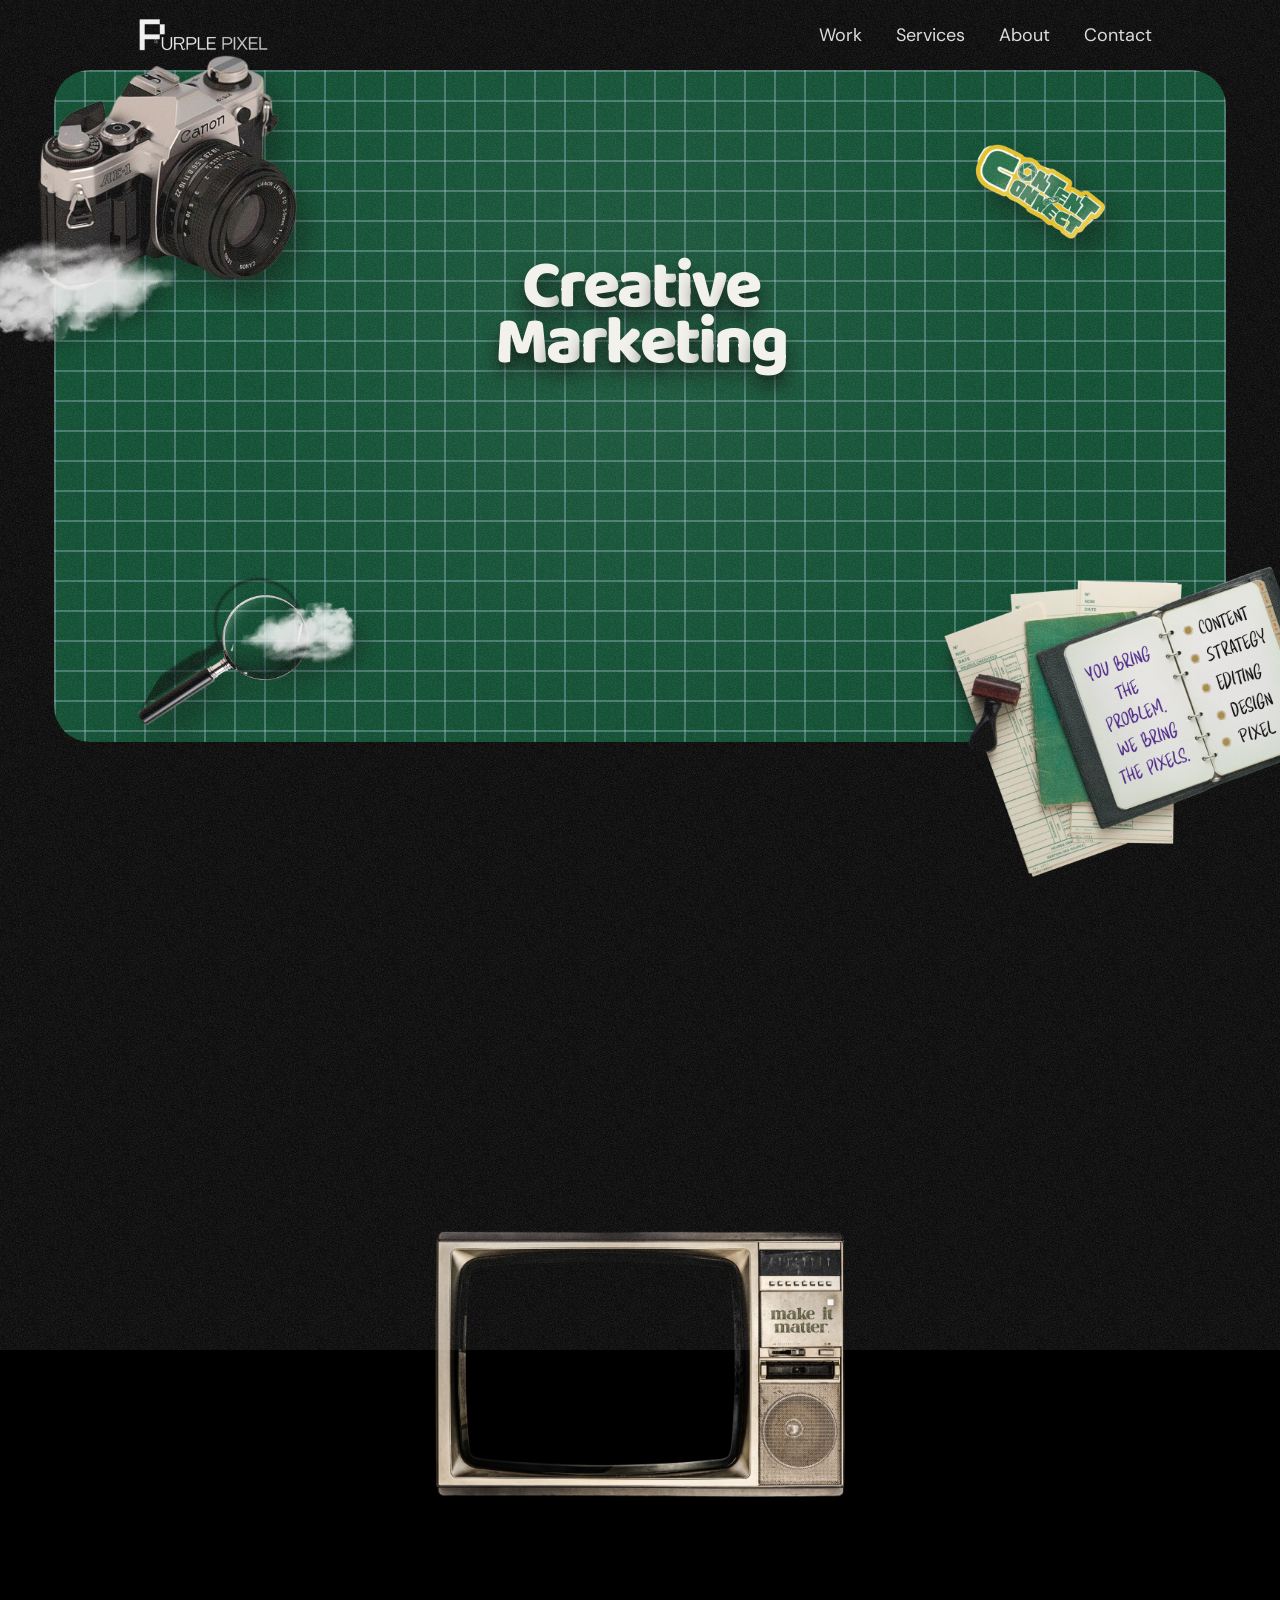
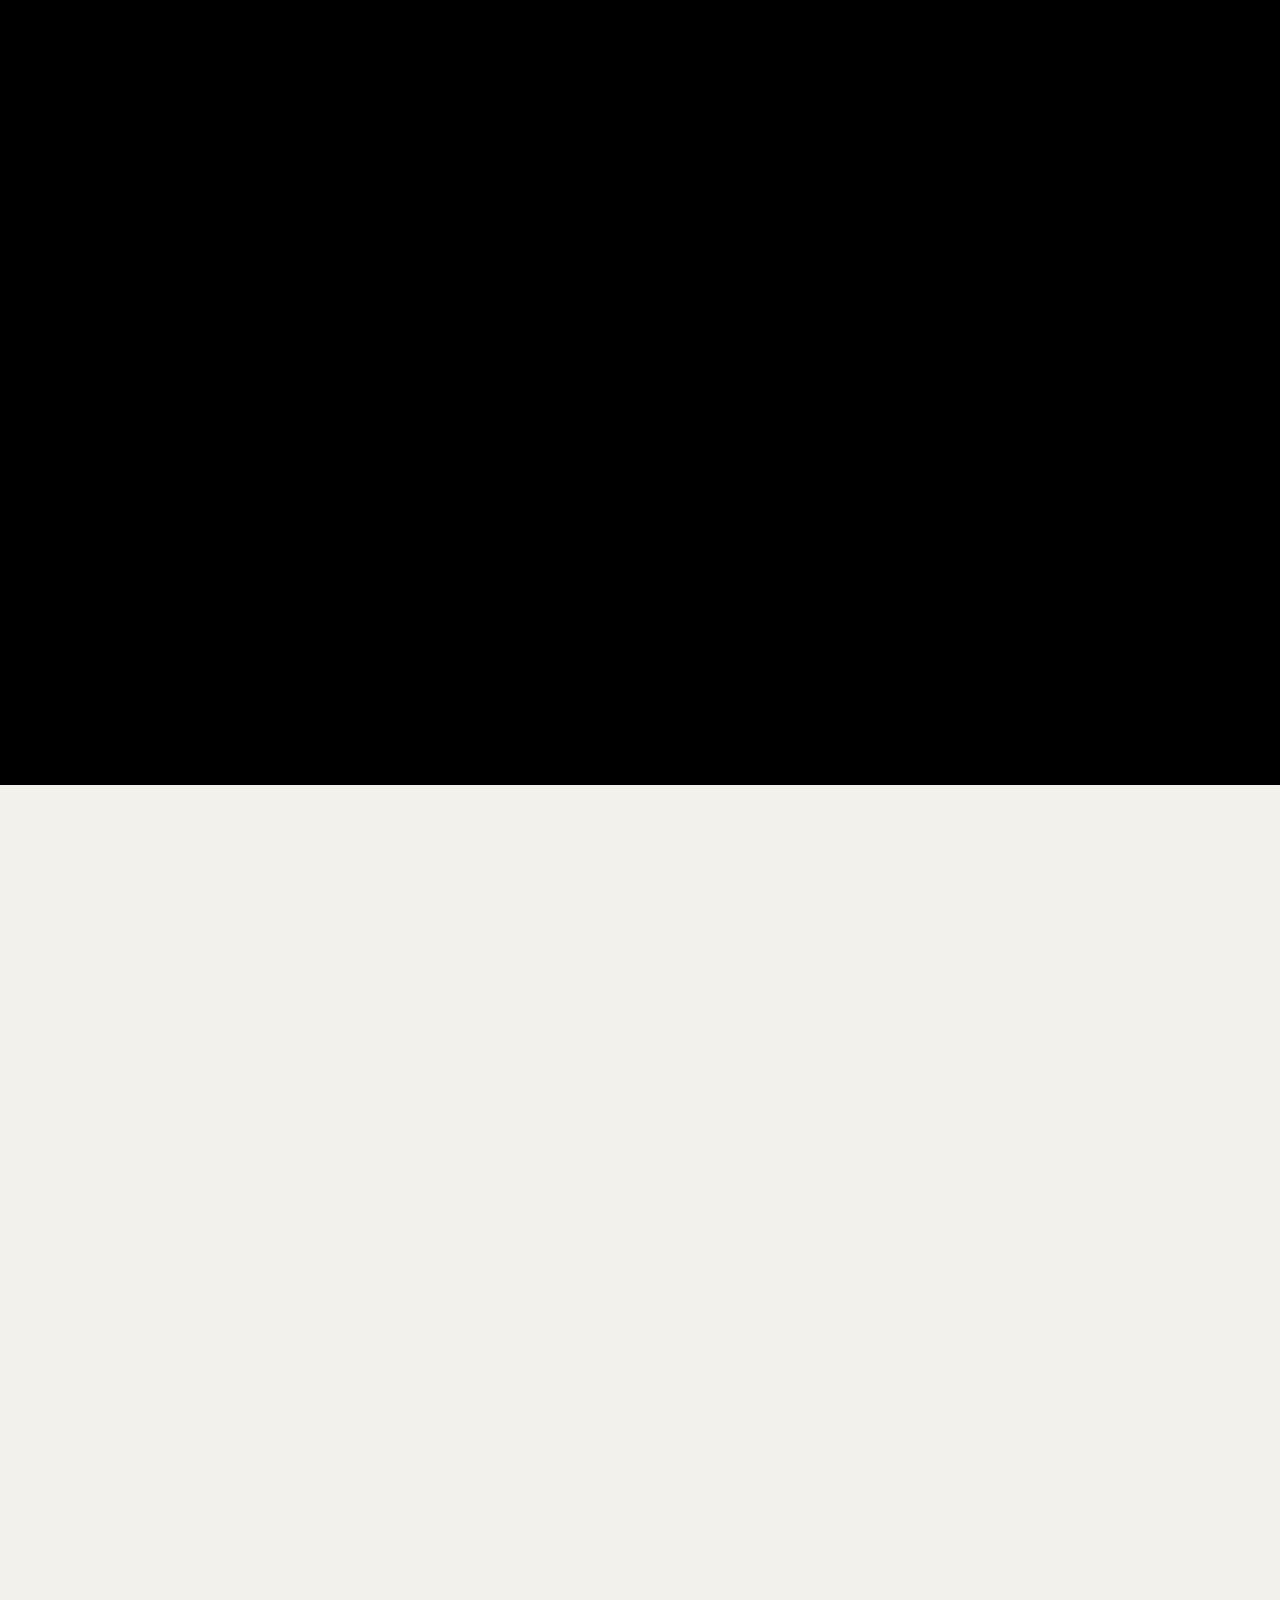
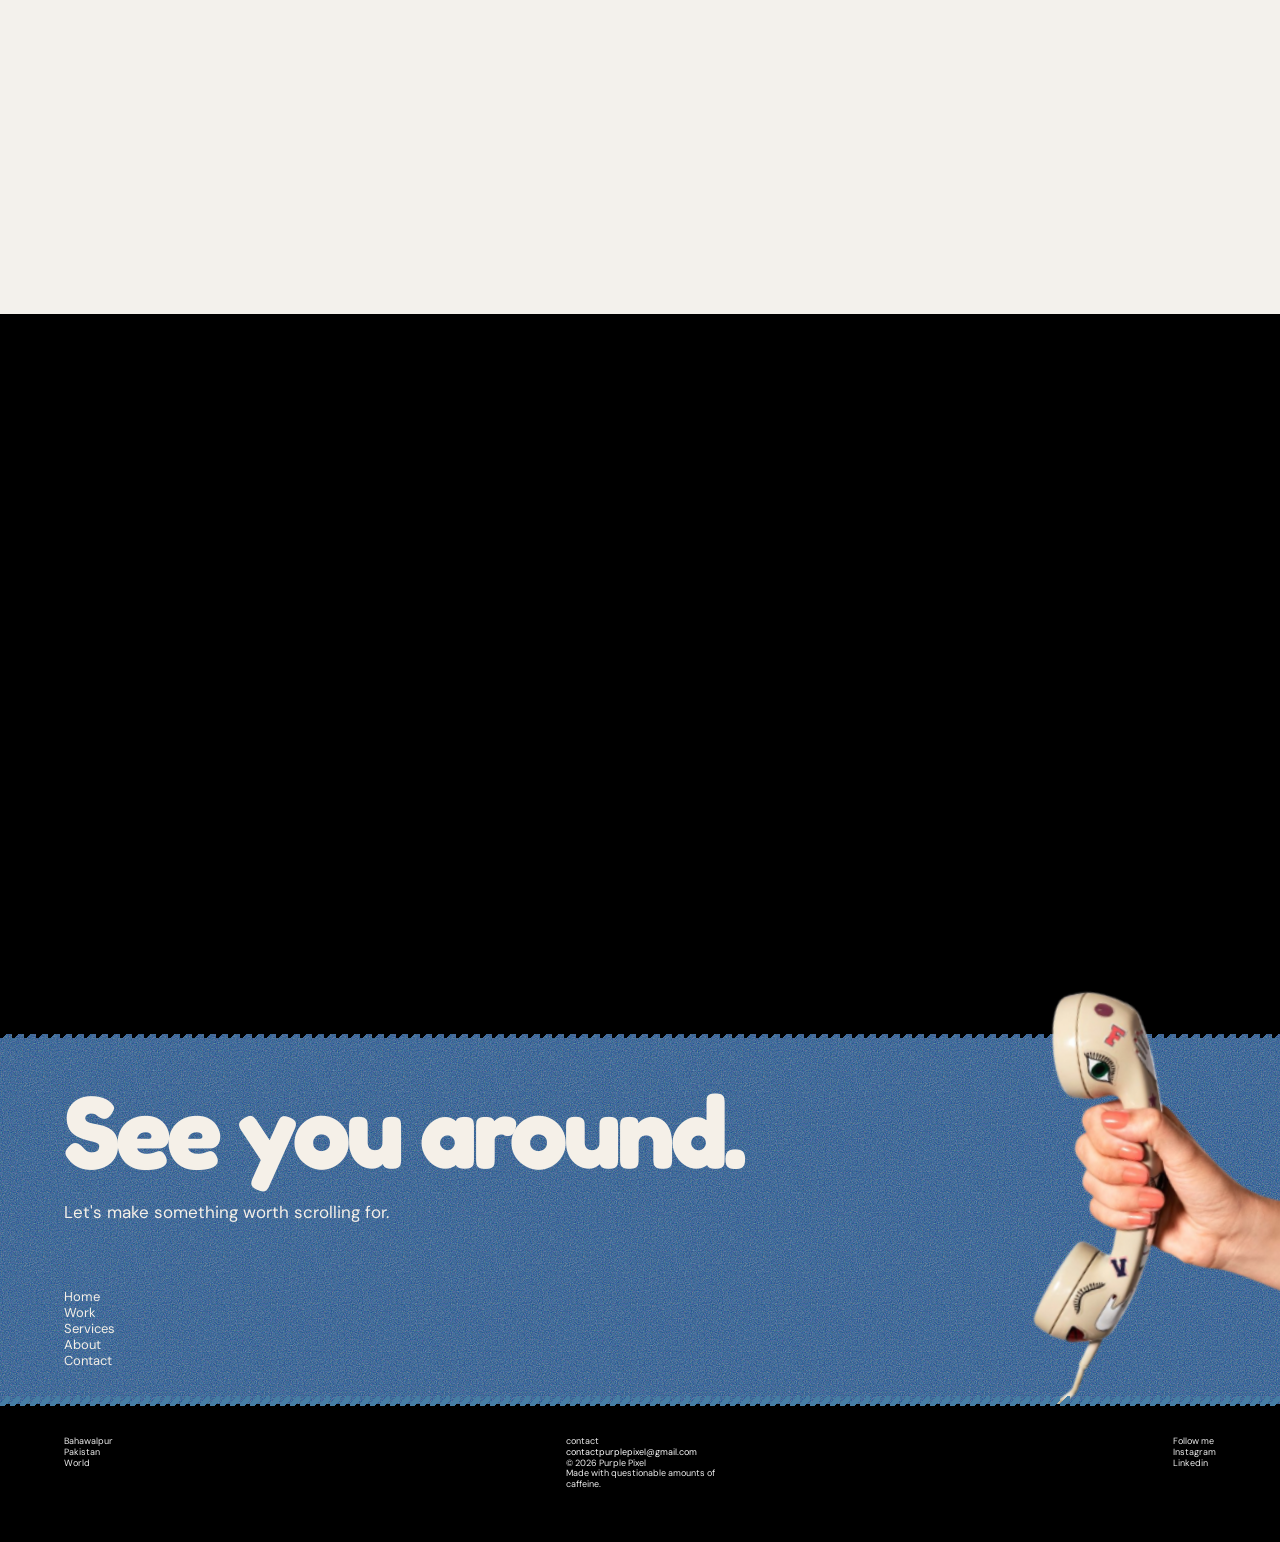
==== commit 5a4fc183: "Update index.html" ====
--- a/index.html
+++ b/index.html
@@ -355,7 +355,7 @@
             <article class="tool-card tool-card-green">
 
                 <div class="tool-card-image">
-                       <a href="Video-editing.html" class="tool-card-image">
+                       <a href="video-editing.html" class="tool-card-image">
                          <img decoding="async" loading="lazy" src="assets/creative-tools/video-editing.jpg" alt="Video Editing">
                        </a>
                 </div>
@@ -841,4 +841,4 @@
 
 </body>
 
-</html>+</html>
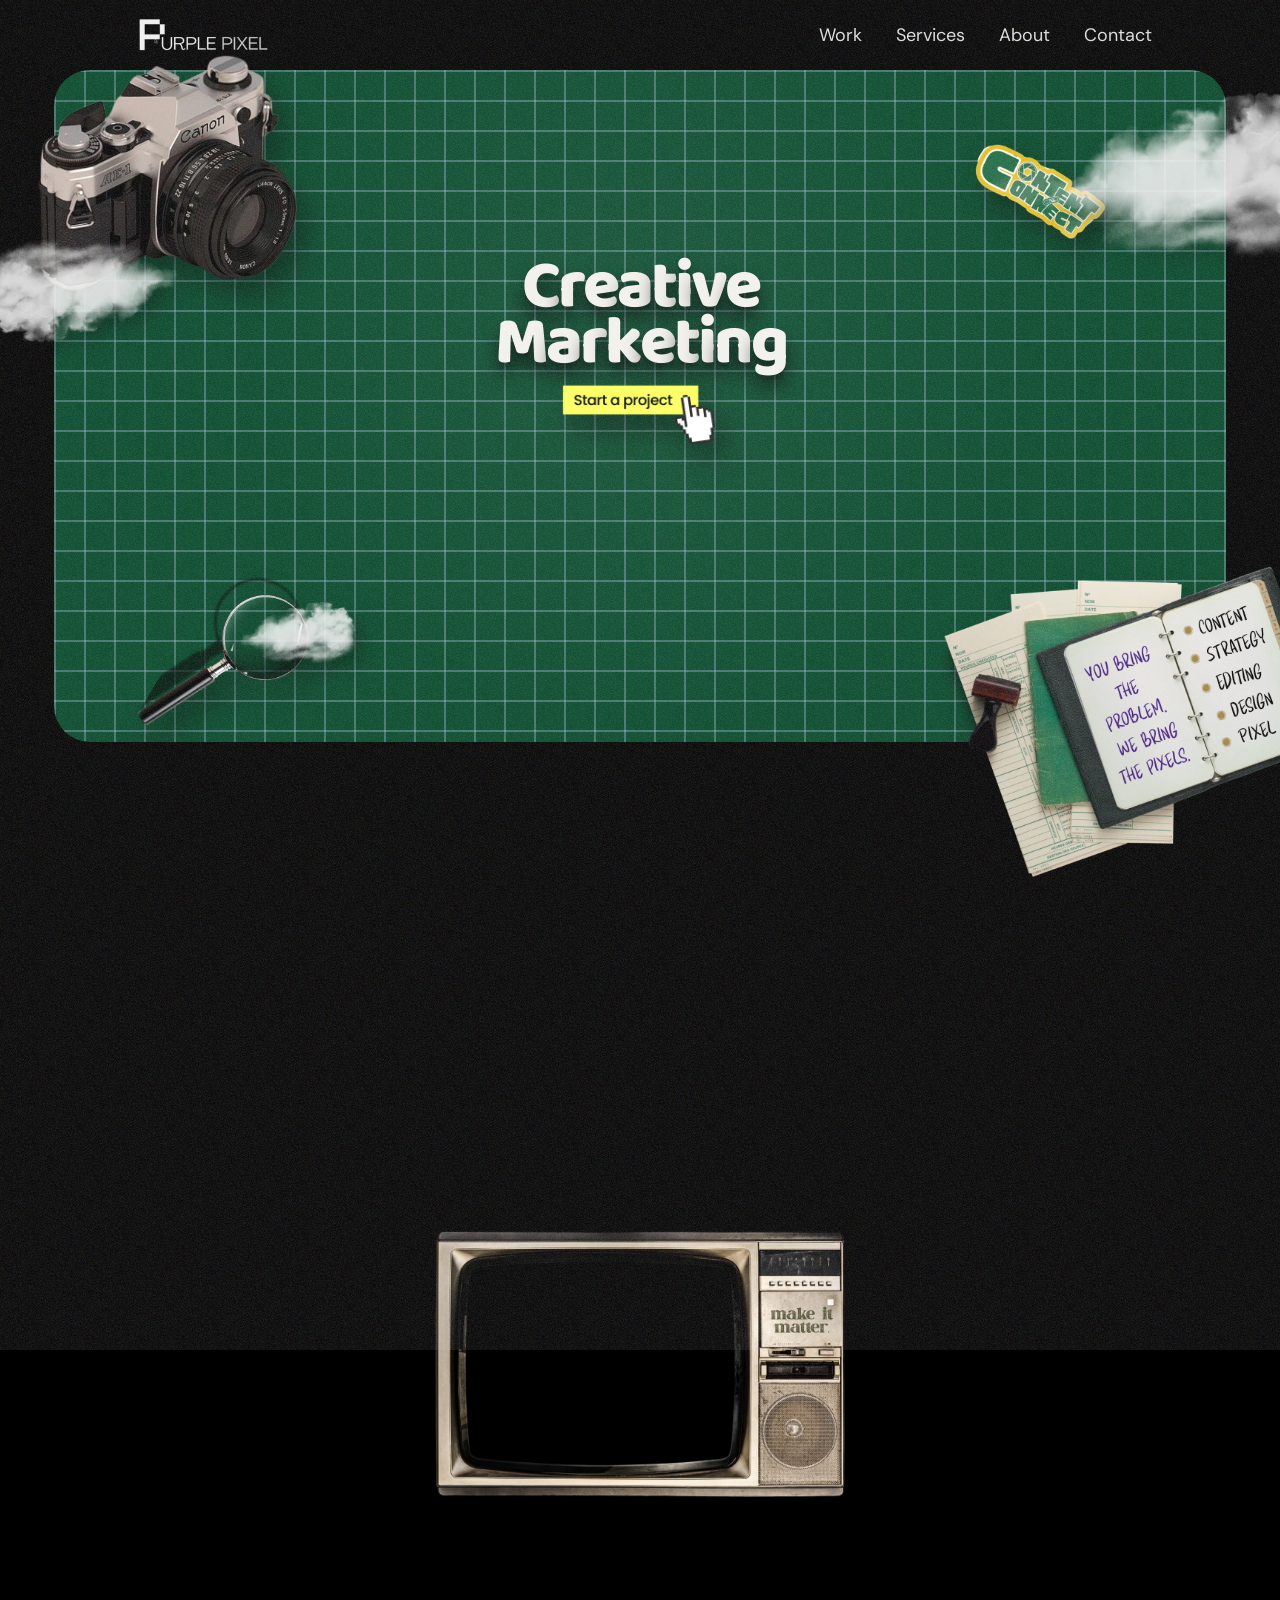
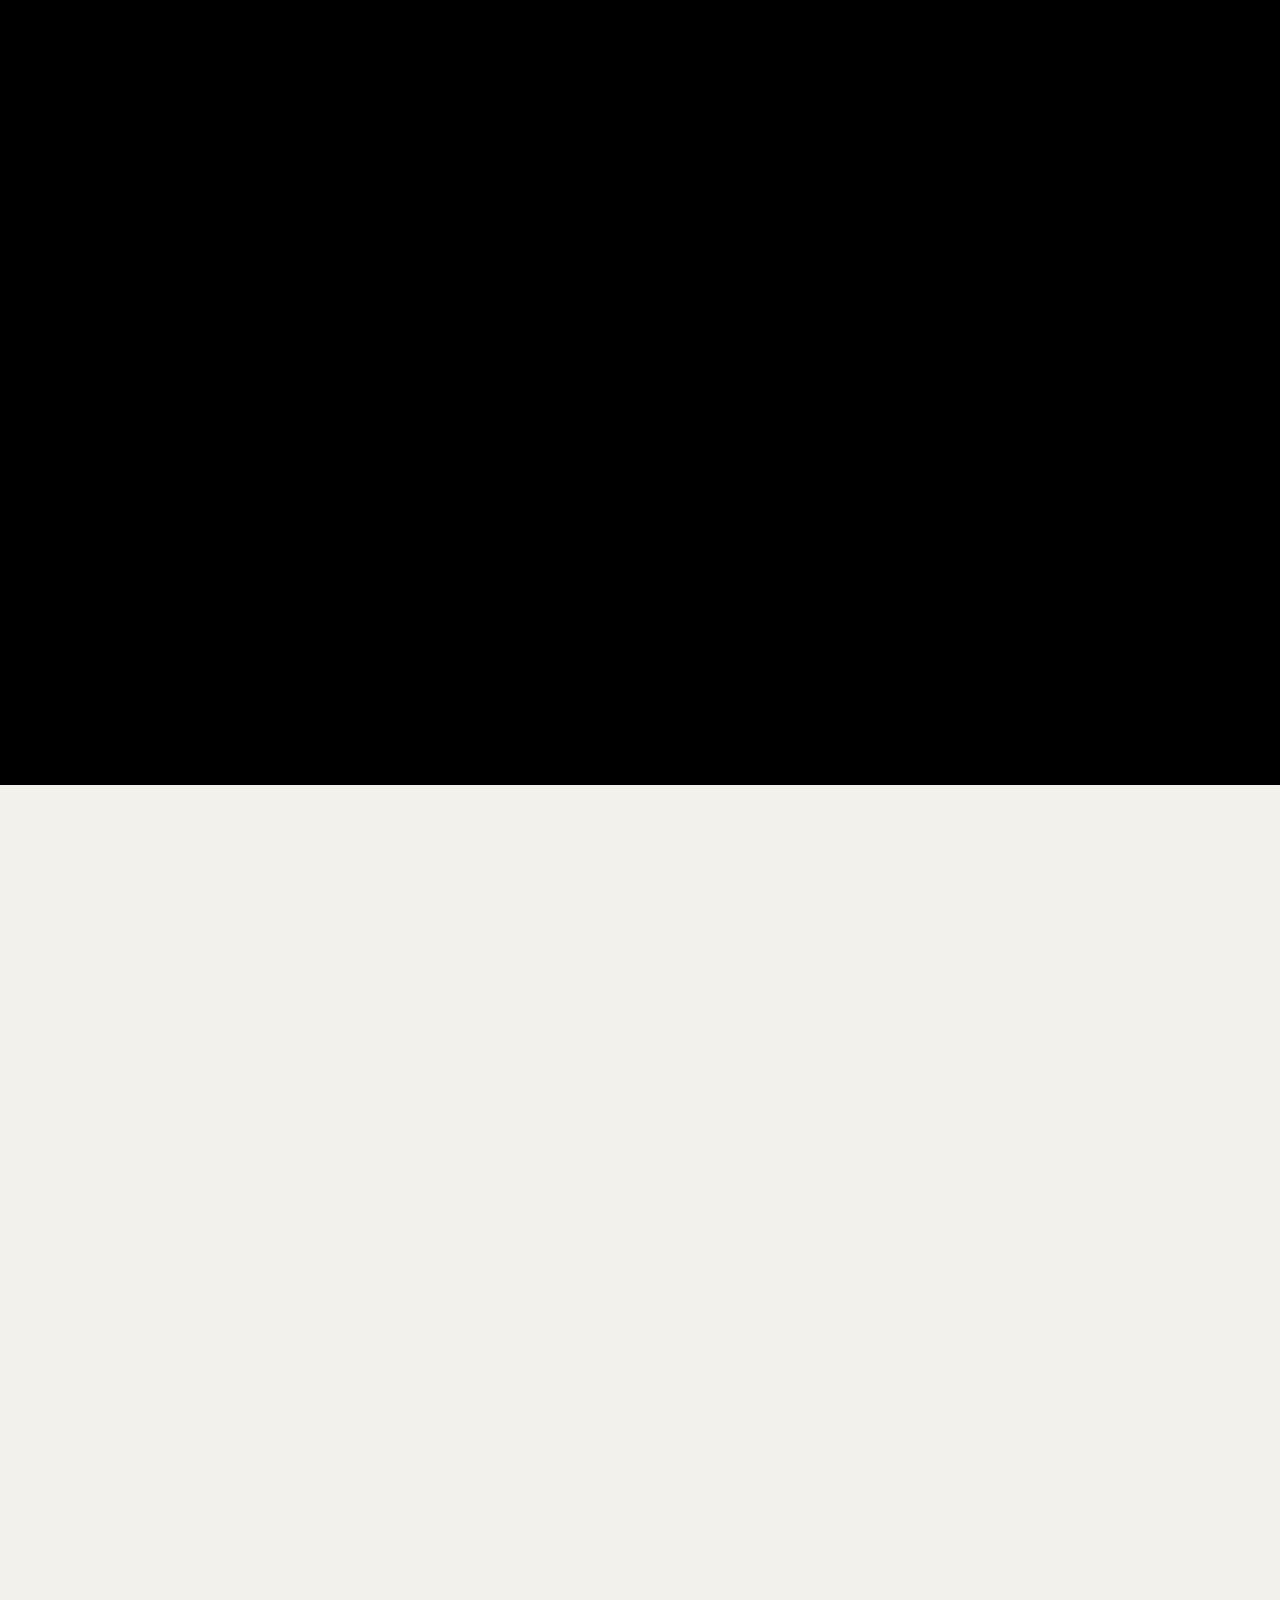
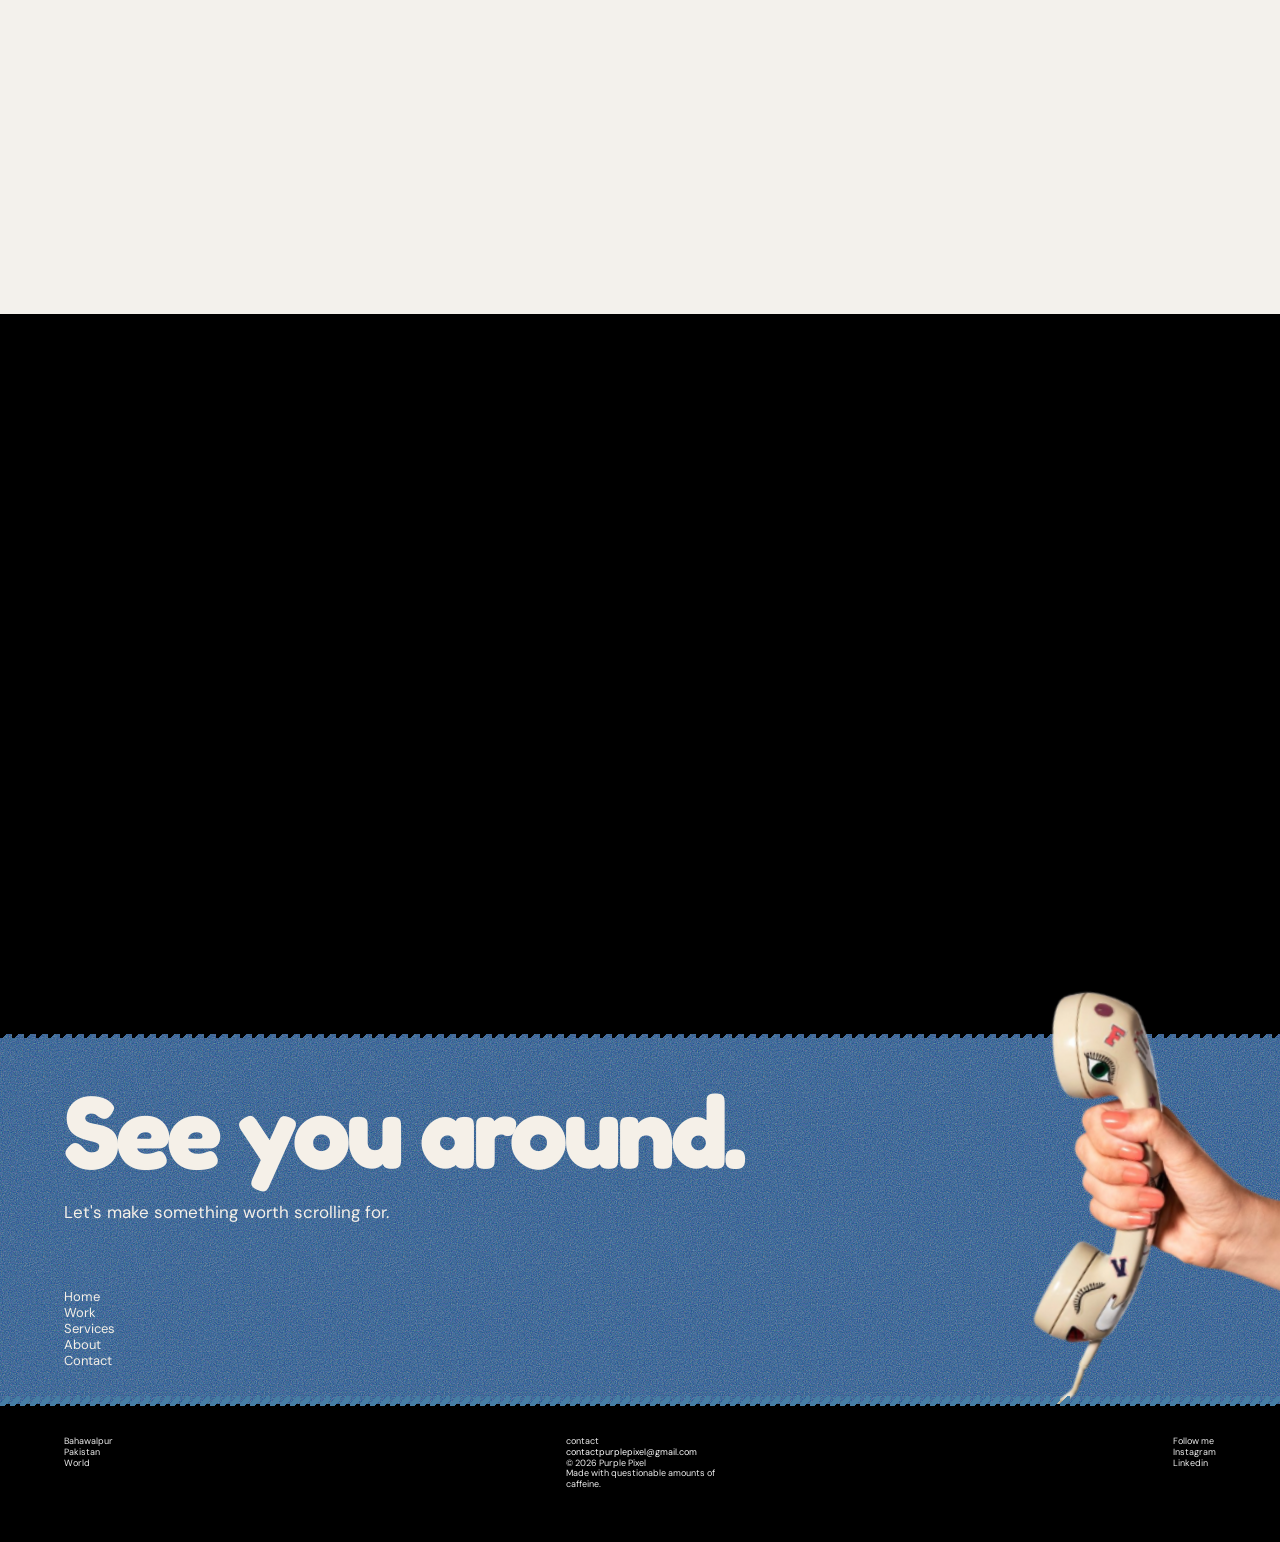
==== commit 9ca40539: "Add files via upload" ====
--- a/index.html
+++ b/index.html
@@ -20,12 +20,10 @@
     rel="stylesheet">
 
 
-    <link rel="preload" as="video" href="videos/tv-video.mp4" fetchpriority="high">
-    <link rel="preload" as="image" href="images/aman-story.png" fetchpriority="high">
 </head>
 
 
-<body class="home-page"></body>
+<body class="home-page">
 
 
     <!-- =========================
@@ -202,9 +200,7 @@
     playsinline
     webkit-playsinline
     muted
-    autoplay
-    preload="auto"
-    fetchpriority="high"
+    preload="none"
 ></video>
             <!-- CONTINUE TO WATCH -->
 <div class="tv-continue-overlay" id="tvContinueOverlay">
@@ -355,7 +351,7 @@
             <article class="tool-card tool-card-green">
 
                 <div class="tool-card-image">
-                       <a href="video-editing.html" class="tool-card-image">
+                       <a href="Video-editing.html" class="tool-card-image">
                          <img decoding="async" loading="lazy" src="assets/creative-tools/video-editing.jpg" alt="Video Editing">
                        </a>
                 </div>
@@ -520,7 +516,7 @@
 
     <!-- LEFT IMAGE -->
     <div class="story-profile-image">
-        <img decoding="async" loading="eager" fetchpriority="high"
+        <img decoding="async" loading="lazy"
             src="images/aman-story.png"
             alt="Aman's story"
         >
@@ -841,4 +837,4 @@
 
 </body>
 
-</html>
+</html>
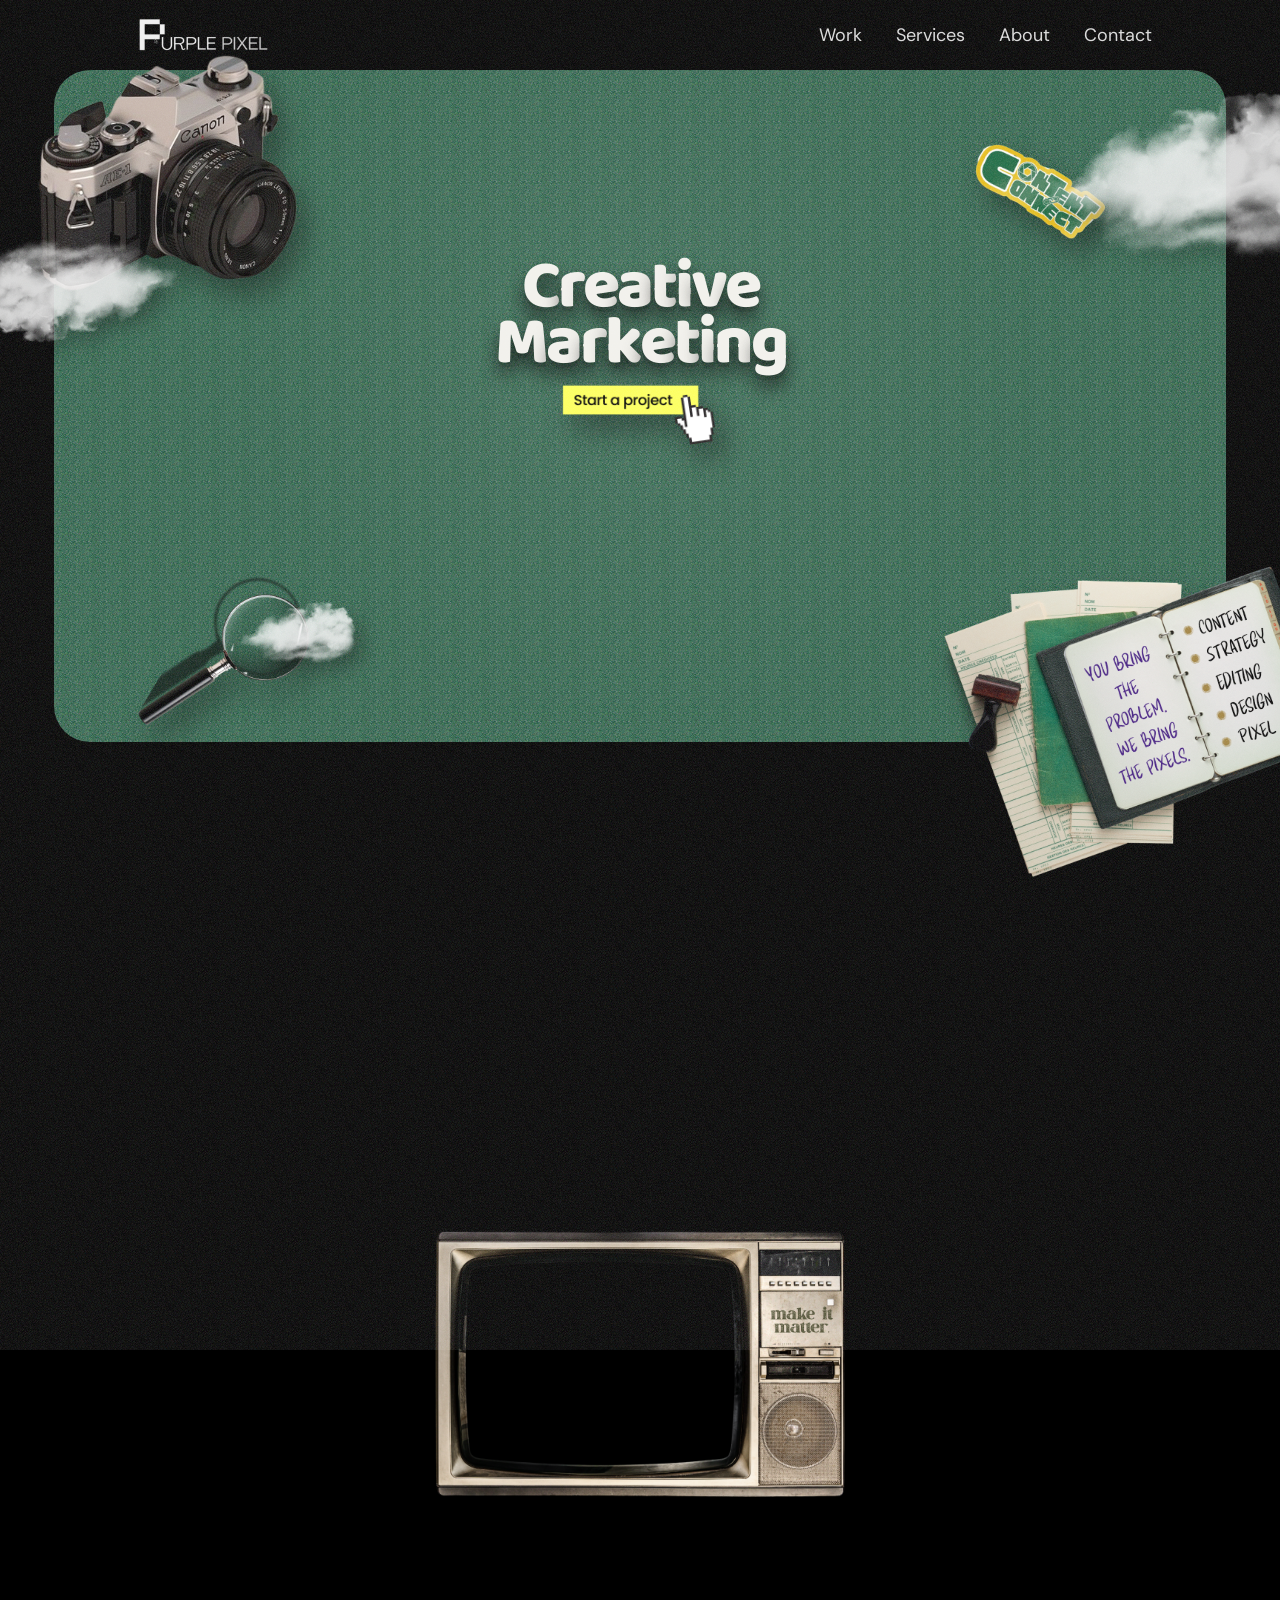
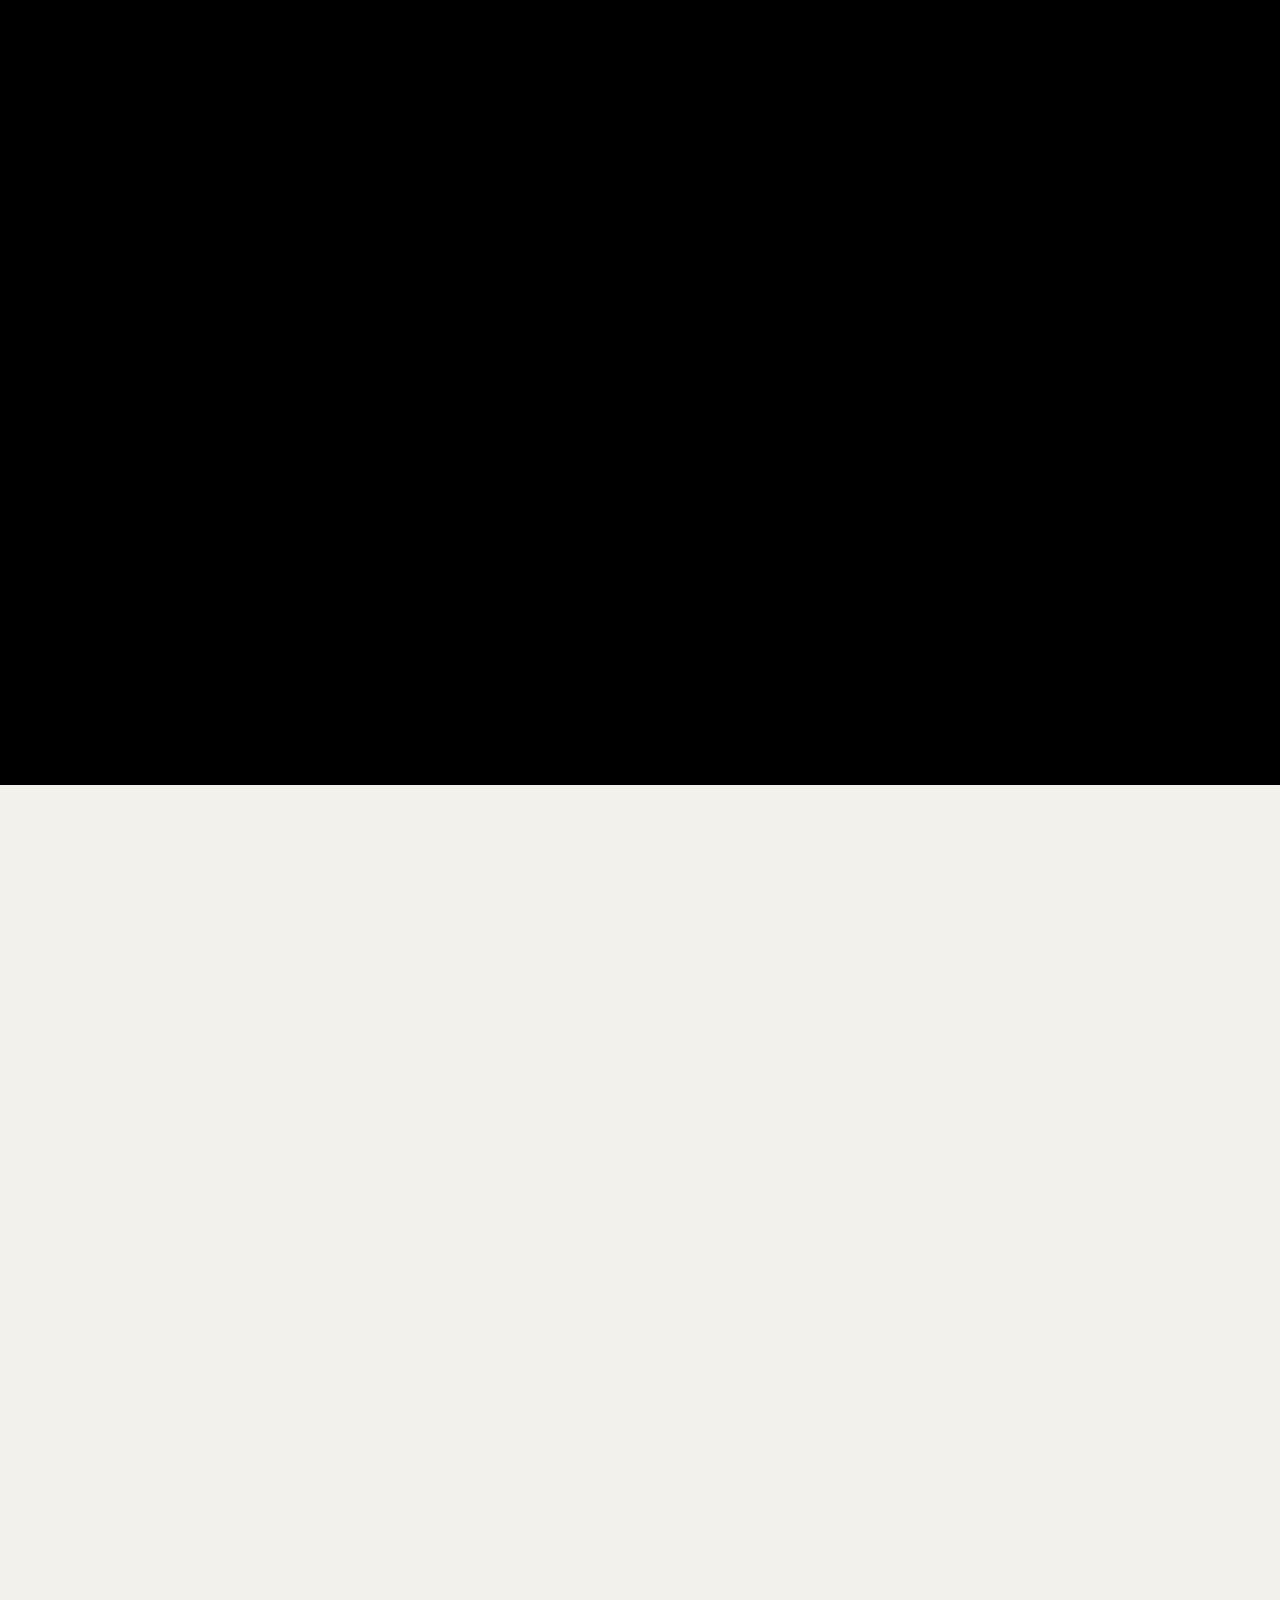
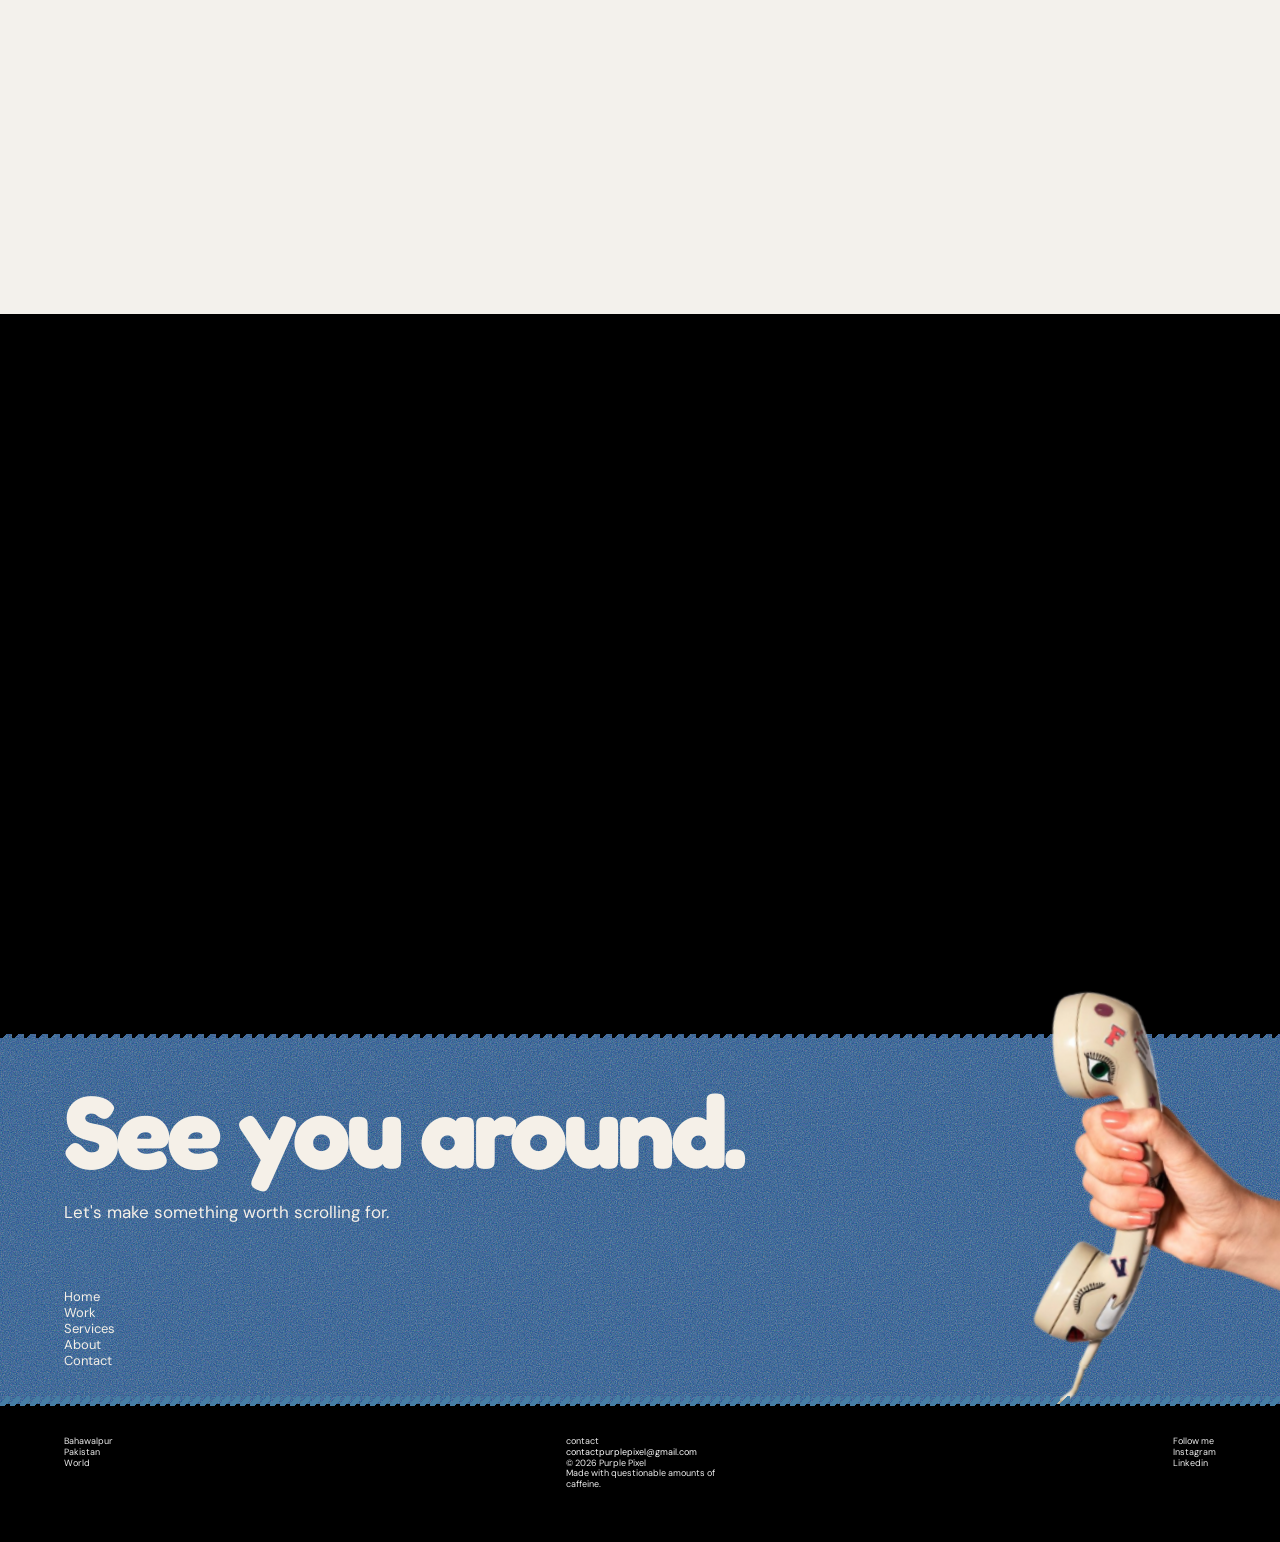
==== commit 77574ab1: "Add files via upload" ====
--- a/index.html
+++ b/index.html
@@ -15,9 +15,10 @@
     <link rel="preconnect" href="https://fonts.googleapis.com">
     <link rel="preconnect" href="https://fonts.gstatic.com" crossorigin>
 
-<link
-    href="https://fonts.googleapis.com/css2?family=Fredoka:wght@300;400;500;600;700&display=swap"
-    rel="stylesheet">
+    <link
+        href="https://fonts.googleapis.com/css2?family=Fredoka:wght@300;400;500;600;700&family=Baloo+2:wght@700;800&family=DM+Sans:wght@400;500;700;800;900&display=swap"
+        rel="stylesheet"
+    >
 
 
 </head>
@@ -197,6 +198,7 @@
     class="tv-video"
     id="tvVideo"
     src="videos/tv-video.mp4"
+    fetchpriority="high"
     playsinline
     webkit-playsinline
     muted
@@ -250,7 +252,7 @@
 
             <h2 class="big-message" id="bigMessage">
 
-                Pixels don't just make
+                PIXELS DON'T JUST MAKE
                 <br>
 
                 THINGS LOOK GOOD.
--- a/style.css
+++ b/style.css
@@ -1,404 +1,187 @@
-   /* GOOGLE FONT
-========================================= */ 
-
-@import url('https://fonts.googleapis.com/css2?family=Baloo+2:wght@700;800&family=DM+Sans:wght@400;500&display=swap');
-
-
-
-/* =========================================
-   RESET
-========================================= */
-
 * {
     margin: 0;
     padding: 0;
     box-sizing: border-box;
 }
-
-
 html {
     scroll-behavior: smooth;
 }
-
-
 body {
     min-height: 100vh;
     overflow-x: hidden;
-    background:#000;
-
-    font-family:
-        "DM Sans",
+    background: #000;
+    font-family: "DM Sans",
         Arial,
         sans-serif;
 }
-
-
-/* =========================================
-   NAVBAR
-========================================= */
-
 .navbar {
-
     width: 100%;
     height: 70px;
-
     padding: 0 10%;
-
     display: flex;
     align-items: center;
     justify-content: space-between;
-
     position: sticky;
     top: 0;
-
     z-index: 1000;
-
-    transition:
-        translate 0.35s ease,
+    transition: translate 0.35s ease,
         opacity 0.25s ease;
 }
-
-
 .navbar.navbar-hidden {
     translate: 0 -100%;
     opacity: 0;
     pointer-events: none;
 }
-
-
 .logo {
     display: flex;
     align-items: center;
 }
-
-
 .logo img {
-
     width: 150px;
     height: auto;
-
     display: block;
-
     user-select: none;
-
     -webkit-user-drag: none;
 }
-
-
 .nav-links {
-
     display: flex;
     align-items: center;
-
     gap: 34px;
 }
-
-
 .nav-links a {
-
     text-decoration: none;
-
     color: #d8d8d8;
-
     font-size: 18px;
-
     font-weight: 400;
-
-    transition:
-        color 0.25s ease,
+    transition: color 0.25s ease,
         transform 0.25s ease;
 }
-
-
 .nav-links a:hover {
-
     color: white;
-
-    transform:
-        translateY(-2px);
-}
-
-
-/* =========================================
-   HERO
-========================================= */
-
+    transform: translateY(-2px);
+}
 .hero {
-
     width: 100%;
-
-    height:
-        calc(100vh - 70px);
-
+    height: calc(100vh - 70px);
     min-height: 650px;
-
-    padding:
-        0
+    padding: 0
         4.2%
         40px;
 }
-
-
-/* =========================================
-   MAIN BOARD
-========================================= */
-
 .board {
-
     width: 100%;
-
     height: 85%;
-
     min-height: 450px;
-
     position: relative;
-
     border-radius: 36px;
-
     overflow: visible;
-
-    background-color:#054729 ;
-    background-image:
-        url("data:image/svg+xml,%3Csvg xmlns='http://www.w3.org/2000/svg' width='180' height='180'%3E%3Cfilter id='noise'%3E%3CfeTurbulence type='fractalNoise' baseFrequency='.85' numOctaves='4' stitchTiles='stitch'/%3E%3C/filter%3E%3Crect width='100%25' height='100%25' filter='url(%23noise)' opacity='.55'/%3E%3C/svg%3E");
-
-    background-image:
-
-        linear-gradient(
-            rgba(173, 198, 226, 0.34) 2px,
-            transparent 2px
-        ),
-
-        linear-gradient(
-            90deg,
-            rgba(173, 198, 226, 0.34) 2px,
-            transparent 2px
-        );
-
-    background-size:
-        30px
+    background-color: #054729;
+    background-image: url("data:image/svg+xml,%3Csvg xmlns='http://www.w3.org/2000/svg' width='180' height='180'%3E%3Cfilter id='noise'%3E%3CfeTurbulence type='fractalNoise' baseFrequency='.85' numOctaves='4' stitchTiles='stitch'/%3E%3C/filter%3E%3Crect width='100%25' height='100%25' filter='url(%23noise)' opacity='.55'/%3E%3C/svg%3E");
+    background-size: 30px
         30px;
-
-    box-shadow:
-
-        0 25px 55px
+    box-shadow: 0 25px 55px
         rgba(0, 0, 0, 0.42);
 }
-
-
 .board::before {
-
     content: "";
-
     position: absolute;
-
     inset: 0;
-
     border-radius: inherit;
-
     pointer-events: none;
-
-    background:
-
-        radial-gradient(
+    background: radial-gradient(
             circle at 50% 40%,
             rgba(255, 255, 255, 0.05),
             transparent 55%
         );
-
     z-index: 1;
 }
-
-
-/* =========================================
-   COMMON DRAGGABLE OBJECT
-========================================= */
-
 .draggable-object {
-
     position: absolute;
-
     user-select: none;
-
     -webkit-user-drag: none;
-
     cursor: grab;
-
     touch-action: none;
-
     z-index: 10;
-
-    transform:
-        translate(
+    transform: translate(
             var(--drag-x, 0px),
             var(--drag-y, 0px)
         );
-
-    filter:
-
-        drop-shadow(
+    filter: drop-shadow(
             10px 16px 14px
             rgba(0, 0, 0, 0.40)
         );
 }
-
-
 .draggable-object.dragging {
-
     cursor: grabbing;
-
     z-index: 500;
 }
-
-
-/* =========================================
-   CAMERA
-========================================= */
-
 .camera {
-
     width: 380px;
-
     top: -80px;
-
     left: -80px;
 }
-
-
-/* =========================================
-   CONTENT CONNECT STICKER
-========================================= */
-
 .content-sticker {
-
     width: 200px;
-
     top: 20px;
-
     right: 90px;
 }
-
-
-/* =========================================
-   SEARCH ICON
-========================================= */
-
 .search-icon {
-
     width: 190px;
-
     left: 80px;
-
     bottom: 5px;
 }
-
-
-/* =========================================
-   MAIN HEADING
-========================================= */
-
 .hero-text {
-
     position: absolute;
-
     top: 190px;
     left: 50%;
-
     transform: translateX(-50%);
-
     width: 500px;
-
     display: flex;
-
     flex-direction: column;
-
     align-items: center;
-
     justify-content: center;
-
     text-align: center;
-
     z-index: 30;
-
     color: #f1f0eb;
-
-    font-family:
-        "Baloo 2",
+    font-family: "Baloo 2",
         Arial,
         sans-serif;
-
     font-size: 68px;
-
     font-weight: 800;
-
     line-height: 0.82;
-
     letter-spacing: -3px;
-
-    text-shadow:
-        0 5px 0 rgba(0, 0, 0, 0.12),
+    text-shadow: 0 5px 0 rgba(0, 0, 0, 0.12),
         0 12px 18px rgba(0, 0, 0, 0.70);
-
     user-select: none;
-
     pointer-events: none;
 }
-
-
 .hero-line {
-
     display: block;
-
     width: 100%;
-
     height: auto;
-
     text-align: center;
-
     white-space: nowrap;
 }
-
-
 .hero-text .letter {
-
     display: inline-block;
-
     opacity: 0;
-
     transform: translateY(15px);
-
-    animation:
-        letterAppear
+    animation: letterAppear
         0.35s
         ease
         forwards;
 }
-
-/* =========================================
-   START PROJECT
-========================================= */
-
 .start-project {
-
     position: absolute;
-
     width: 250px;
-
     top: 205px;
-
     left: 50%;
-
     transform: translateX(-50%);
-
     z-index: 50;
-
     user-select: none;
-
     -webkit-user-drag: none;
-
     pointer-events: none;
-
-    filter:
-        drop-shadow(
+    filter: drop-shadow(
             10px 16px 14px
             rgba(0, 0, 0, 0.40)
         );
@@ -412,7 +195,6 @@
     z-index: 60;
     display: block;
 }
-
 .start-project-link .start-project {
     position: relative;
     top: auto;
@@ -422,1071 +204,520 @@
     pointer-events: auto;
     cursor: pointer;
 }
-
-
-/* =========================================
-   BOOK STICKER
-========================================= */
-
 .book-sticker {
-
     width: 400px;
-
     right: -115px;
-
     bottom: -175px;
-
     z-index: 50;
 }
-
-
-/* =========================================
-   CLOUD COMMON
-========================================= */
-
 .cloud {
-
     position: absolute;
-
     user-select: none;
-
     -webkit-user-drag: none;
-
     cursor: grab;
-
     touch-action: none;
-
     z-index: 20;
-
     width: 260px;
-
-    filter:
-        drop-shadow(
+    filter: drop-shadow(
             8px 12px 10px
             rgba(0, 0, 0, 0.50)
         );
 }
-
-
 .cloud-left {
-
     width: 250px;
-
     left: -100px;
-
     top: 105px;
-
-    animation:
-        cloudLeftFloat
+    animation: cloudLeftFloat
         5s
         ease-in-out
         infinite
         alternate;
 }
-
-
 .cloud-right {
-
     width: 400px;
-
     right: -175px;
-
     top: -110px;
-
-    animation:
-        cloudRightFloat
+    animation: cloudRightFloat
         6s
         ease-in-out
         infinite
         alternate;
 }
-
-
 .cloud-middle {
-
     width: 150px;
-
     left: 170px;
-
     bottom: 40px;
-
-    animation:
-        cloudMiddleFloat
+    animation: cloudMiddleFloat
         5.5s
         ease-in-out
         infinite
         alternate;
 }
-
-
-/* =========================================
-   CLOUD ANIMATIONS
-========================================= */
-
 @keyframes cloudLeftFloat {
-
     from {
-        transform:
-            translate(
+        transform: translate(
                 var(--cloud-x, 0px),
                 var(--cloud-y, 0px)
             );
     }
-
     to {
-        transform:
-            translate(
+        transform: translate(
                 calc(var(--cloud-x, 0px) + 30px),
                 calc(var(--cloud-y, 0px) - 5px)
             );
     }
 }
-
-
 @keyframes cloudRightFloat {
-
     from {
-        transform:
-            translate(
+        transform: translate(
                 var(--cloud-x, 0px),
                 var(--cloud-y, 0px)
             );
     }
-
     to {
-        transform:
-            translate(
+        transform: translate(
                 calc(var(--cloud-x, 0px) - 28px),
                 calc(var(--cloud-y, 0px) + 8px)
             );
     }
 }
-
-
 @keyframes cloudMiddleFloat {
-
     from {
-        transform:
-            translate(
+        transform: translate(
                 var(--cloud-x, 0px),
                 var(--cloud-y, 0px)
             );
     }
-
     to {
-        transform:
-            translate(
+        transform: translate(
                 calc(var(--cloud-x, 0px) + 22px),
                 calc(var(--cloud-y, 0px) - 8px)
             );
     }
 }
-
-
 .cloud.dragging {
-
     animation: none;
-
     cursor: grabbing;
-
     z-index: 400;
-
-    transform:
-        translate(
+    transform: translate(
             var(--cloud-x, 0px),
             var(--cloud-y, 0px)
         );
 }
-
-
-/* =========================================
-   NAVBAR ANIMATION
-========================================= */
-
 .navbar {
-
-    animation:
-        navbarDrop
+    animation: navbarDrop
         1.2s
         cubic-bezier(0.16, 1, 0.3, 1)
         both;
 }
-
-
 @keyframes navbarDrop {
-
     0% {
         opacity: 0;
-
-        transform:
-            translateY(-100px);
-    }
-
+        transform: translateY(-100px);
+    }
     100% {
         opacity: 1;
-
-        transform:
-            translateY(0);
-    }
-}
-
-
-/* =========================================
-   LETTER ANIMATION
-========================================= */
-
+        transform: translateY(0);
+    }
+}
 @keyframes letterAppear {
-
     from {
-
         opacity: 0;
-
-        transform:
-            translateY(15px);
-    }
-
+        transform: translateY(15px);
+    }
     to {
-
         opacity: 1;
-
-        transform:
-            translateY(0);
-    }
-}
-
-
-/* =================================================
-   SECOND SECTION — TV
-================================================= */
-
+        transform: translateY(0);
+    }
+}
 .tv-section {
-
     height: 165vh;
-
     min-height: 900px;
-
     background: #000;
-
     overflow: hidden;
-
-    position: relative;
-}
-
-
+}
 .tv-stage {
-
-    position: sticky;
-
-    top: 0;
-
-    width: 100%;
-
     height: 100vh;
-
-    display: flex;
-
-    justify-content: center;
-
-    align-items: center;
-
-    overflow: hidden;
-   
-}
-
-
-
-
-/* =================================================
-   THIRD SECTION — MESSAGE
-================================================= */
-
+}
 .message-section {
     position: relative;
-
     width: 100%;
-
     min-height: 1200px;
-
-    padding:
-        289px
+    padding: 289px
         7%
         100px;
-
     background: #f3f1ec;
-
     overflow: hidden;
-
     will-change: background-color;
 }
-
-
 .message-content {
-
     position: relative;
-
     width: 100%;
-
     max-width: 1450px;
-
     margin: 0 auto;
 }
-
-
-/* =========================================
-   BIG MESSAGE
-========================================= */
-
 .big-message {
     margin: 0;
-
     color: #050505;
-
-    font-family:
-        Impact,
+    font-family: Impact,
         "Arial Black",
         sans-serif;
-
-    font-size:
-        clamp(
+    font-size: clamp(
             120px,
             0.3vw,
             30px
         );
-
     font-weight: 1200;
-
     line-height: 0.92;
-
     letter-spacing: -0.79px;
-
     text-transform: uppercase;
-
     white-space: nowrap;
-
-    /* will-change: color; */
-}
-
-/* =========================================
-   IMPORTANT:
-   TEXT LINES
-========================================= */
-
+}
 .big-message .message-line {
-
     display: block;
-
     opacity: 0;
-
     width: max-content;
-
-    will-change:
-        opacity,
+    will-change: opacity,
         transform,
         clip-path;
 }
-
-
-/* =========================================
-   WORD STICKERS
-========================================= */
-
 .word-sticker {
-
     position: absolute;
-
     display: inline-flex;
-
     align-items: center;
-
     justify-content: center;
-
-    font-family:
+    font-family: Arial,
+        sans-serif;
+    font-weight: 900;
+    z-index: 5;
+    user-select: none;
+    opacity: 0;
+    will-change: transform,
+        opacity;
+}
+.think {
+    top: -20px;
+    left: 42%;
+    padding: 12px
+        22px;
+    background: #f4f04c;
+    color: #151515;
+    font-size: 19px;
+    border-radius: 11px;
+    --final-rotation: -6deg;
+}
+.make {
+    top: 100px;
+    right: 260px;
+    padding: 14px
+        24px;
+    background: #43db63;
+    color: #073c18;
+    font-size: 19px;
+    border-radius: 11px;
+    --final-rotation: 12deg;
+}
+.grow {
+    bottom: -25px;
+    left: 25%;
+    padding: 12px
+        24px;
+    background: #72d2d1;
+    color: #174b63;
+    font-size: 19px;
+    border-radius: 11px;
+    --final-rotation: -10deg;
+}
+.tools-section {
+    position: relative;
+    width: 100%;
+    min-height: 100vh;
+    padding: 130px
+        8%
+        190px;
+    background: #050505;
+    overflow: hidden;
+}
+.tools-wrapper {
+    width: 100%;
+    max-width: 1000px;
+    margin: 0 auto;
+}
+.tools-title {
+    margin: 0 0 80px;
+    text-align: center;
+    color: #f5f5f5;
+    font-family: "DM Sans",
         Arial,
         sans-serif;
-
-    font-weight: 900;
-
-    z-index: 5;
-
-    user-select: none;
-
-    opacity: 0;
-
-    will-change:
-        transform,
-        opacity;
-}
-
-
-/* =========================================
-   THINK
-========================================= */
-
-.think {
-
-    top: -20px;
-
-    left: 42%;
-
-    padding:
-        12px
-        22px;
-
-    background: #f4f04c;
-
-    color: #151515;
-
-    font-size: 19px;
-
-    border-radius: 11px;
-
-    --final-rotation: -6deg;
-}
-
-
-/* =========================================
-   MAKE
-========================================= */
-
-.make {
-
-    top: 100px;
-
-    right: 260px;
-
-    padding:
-        14px
-        24px;
-
-    background: #43db63;
-
-    color: #073c18;
-
-    font-size: 19px;
-
-    border-radius: 11px;
-
-    --final-rotation: 12deg;
-}
-
-
-/* =========================================
-   GROW
-========================================= */
-
-.grow {
-
-    bottom: -25px;
-
-    left: 25%;
-
-    padding:
-        12px
-        24px;
-
-    background: #72d2d1;
-
-    color: #174b63;
-
-    font-size: 19px;
-
-    border-radius: 11px;
-
-    --final-rotation: -10deg;
-}
-/* =================================================
-   FOURTH SECTION — CREATIVE TOOLS
-================================================= */
-
-.tools-section {
-
-    position: relative;
-
-    width: 100%;
-
-    min-height: 100vh;
-
-    padding:
-        130px
-        8%
-        190px;
-
-    background: #050505;
-
-    overflow: hidden;
-}
-
-
-.tools-wrapper {
-
-    width: 100%;
-
-    max-width: 1000px;
-
-    margin: 0 auto;
-}
-
-
-/* =========================================
-   TITLE
-========================================= */
-
-.tools-title {
-
-    margin: 0 0 80px;
-
-    text-align: center;
-
-    color: #f5f5f5;
-
-    font-family:
-        "DM Sans",
-        Arial,
-        sans-serif;
-
-    font-size:
-        clamp(
+    font-size: clamp(
             48px,
             5vw,
             82px
         );
-
     font-weight: 700;
-
     line-height: 1;
-
     letter-spacing: -4px;
 }
-
-/* =========================================
-   CARD ROW
-========================================= */
-
 .tools-cards {
-
     position: relative;
-
     width: 100%;
-
     display: flex;
-
     align-items: flex-start;
-
     justify-content: center;
-
     gap: 0;
-
-    padding:
-        15px
+    padding: 15px
         0
         120px;
 }
-
-
-/* =========================================
-   CARD COMMON
-========================================= */
-
 .tool-card {
-
     position: relative;
-
     width: 240px;
-
     height: 370px;
-
     border-radius: 22px;
-
     overflow: hidden;
-
     flex-shrink: 0;
-
     transform-origin: center bottom;
-
     will-change: transform;
-
     cursor: pointer;
-
-    box-shadow:
-        0
+    box-shadow: 0
         25px
         40px
         rgba(0, 0, 0, 0.38);
-
-    transition:
-        filter 0.25s ease;
-}
-
-
-/* =========================================
-   CARD IMAGE / WHITE AREA
-========================================= */
-
-.tool-card-image {
-
+    transition: filter 0.25s ease;
+}
+.tool-card-bottom {
     position: absolute;
-
-    top: 7px;
-    left: 7px;
-    right: 7px;
-
-    height: 72%;
-
-    background: #f4f4f4;
-
-    border-radius:
-        18px
-        18px
-        21px
-        21px;
-
-    z-index: 2;
-}
-
-
-/* =========================================
-   COLOURED LOWER PART
-========================================= */
-
-.tool-card-bottom {
-
-    position: absolute;
-
     left: 0;
     right: 0;
     bottom: 0;
-
     height: 34%;
-
-    padding:
-        30px
+    padding: 30px
         24px
         22px;
-
     display: flex;
-
     align-items: flex-end;
-
     color: white;
-
-    font-family:
-        "DM Sans",
+    font-family: "DM Sans",
         Arial,
         sans-serif;
-
     font-size: 28px;
-
     font-weight: 700;
-
     line-height: 0.92;
-
     letter-spacing: -1px;
 }
-
 .tool-card-image {
-    position: absolute;
-
-    top: 7px;
-    left: 7px;
-    right: 7px;
-
-    height: 72%;
-
-    display: block;
-    overflow: hidden;
-
     border-radius: 18px 18px 21px 21px;
-
     z-index: 2;
 }
-
-.tool-card-image img {
-    width: 100%;
-    height: 100%;
-
-    display: block;
-
-    object-fit: cover;
-    object-position: center;
-}
-/* FORCE IMAGE TO COVER COMPLETE WHITE AREA */
-
 .tool-card-image {
     position: absolute !important;
     top: 7px !important;
     left: 7px !important;
     right: 7px !important;
     bottom: auto !important;
-
     width: calc(100% - 14px) !important;
     height: 85% !important;
-
     overflow: hidden !important;
     display: block !important;
-
     background: transparent !important;
 }
-
 .tool-card-image img {
     position: absolute !important;
-
     top: 0 !important;
     left: 0 !important;
-
     width: 100% !important;
     height: 100% !important;
-
     object-fit: cover !important;
     object-position: center !important;
-
     display: block !important;
 }
-
-/* =========================================
-   CARD COLORS + ORIGINAL POSITIONS
-========================================= */
-
 .tool-card-blue {
     background: #203dad;
-
-    transform:
-       rotate(2deg)
+    transform: rotate(2deg)
         translateY(5px);
-
     z-index: 3;
 }
-
-
 .tool-card-green {
-
     background: #237f4c;
-
-   transform:
-        rotate(-6deg)
+    transform: rotate(-6deg)
         translateY(8px);
-
     z-index: 4;
 }
-
-
 .tool-card-yellow {
-
     background: #efc929;
-
-    transform:
-        rotate(6deg)
+    transform: rotate(6deg)
         translateY(15px);
-
     z-index: 3;
 }
-
-
 .tool-card-blue-light {
-
     background: #3bb3e4;
-
-    transform:
-        rotate(-6deg)
+    transform: rotate(-6deg)
         translateY(8px);
-
     z-index: 4;
 }
-
-
-/* =========================================
-   LOWER COLOURS
-========================================= */
-
 .tool-card-blue .tool-card-bottom {
     background: #203dad;
 }
-
 .tool-card-green .tool-card-bottom {
     background: #237f4c;
 }
-
 .tool-card-yellow .tool-card-bottom {
     background: #efc929;
 }
-
 .tool-card-blue-light .tool-card-bottom {
     background: #3bb3e4;
 }
-
-
-/* =========================================
-   CONTINUOUS CARD ANIMATION
-========================================= */
-
 .tools-section.tools-active
 .tool-card-blue {
-
-    animation:
-        cardBlueFloat
+    animation: cardBlueFloat
         3.2s
         ease-in-out
         infinite;
 }
-
-
 .tools-section.tools-active
 .tool-card-green {
-
-    animation:
-        cardGreenFloat
+    animation: cardGreenFloat
         3.4s
         ease-in-out
         infinite;
-
     animation-delay: -0.7s;
 }
-
-
 .tools-section.tools-active
 .tool-card-yellow {
-
-    animation:
-        cardYellowFloat
+    animation: cardYellowFloat
         3.3s
         ease-in-out
         infinite;
-
     animation-delay: -1.2s;
 }
-
-
 .tools-section.tools-active
 .tool-card-blue-light {
-
-    animation:
-        cardLightBlueFloat
+    animation: cardLightBlueFloat
         3.5s
         ease-in-out
         infinite;
-
     animation-delay: -1.8s;
 }
-
-
-/* =========================================
-   VERY SLIGHT MOVEMENT
-========================================= */
-
 @keyframes cardBlueFloat {
-
-     0%,
+    0%,
     100% {
-        transform:
-            rotate(6deg)
+        transform: rotate(6deg)
             translateX(0)
             translateY(15px);
     }
-
     50% {
-        transform:
-            rotate(4.5deg)
+        transform: rotate(4.5deg)
             translateX(-4px)
             translateY(11px);
     }
 }
-
-
 @keyframes cardGreenFloat {
-
-  0%,
+    0%,
     100% {
-        transform:
-            rotate(-6deg)
+        transform: rotate(-6deg)
             translateX(0)
             translateY(8px);
     }
-
     50% {
-        transform:
-            rotate(-4.5deg)
+        transform: rotate(-4.5deg)
             translateX(3px)
             translateY(5px);
     }
 }
-
-
 @keyframes cardYellowFloat {
-
     0%,
     100% {
-        transform:
-            rotate(6deg)
+        transform: rotate(6deg)
             translateX(0)
             translateY(15px);
     }
-
     50% {
-        transform:
-            rotate(4.5deg)
+        transform: rotate(4.5deg)
             translateX(-4px)
             translateY(11px);
     }
 }
-
-
 @keyframes cardLightBlueFloat {
-
     0%,
     100% {
-        transform:
-            rotate(-6deg)
+        transform: rotate(-6deg)
             translateX(0)
             translateY(8px);
     }
-
     50% {
-        transform:
-            rotate(-4.5deg)
+        transform: rotate(-4.5deg)
             translateX(3px)
             translateY(5px);
     }
 }
-
-
-/* =========================================
-   HOVER — CARD COMES SLIGHTLY UP
-========================================= */
-
 .tool-card:hover {
-
     animation-play-state: paused;
-
-    filter:
-        drop-shadow(
+    filter: drop-shadow(
             0
             22px
             25px
             rgba(0, 0, 0, 0.45)
         );
-
     z-index: 20;
 }
-
-
-/* Individual hover positions */
-
 .tool-card-blue:hover {
-
-    transform:
-        rotate(-7deg)
+    transform: rotate(-7deg)
         translateY(-12px)
         scale(1.02);
 }
-
-
 .tool-card-green:hover {
-
-    transform:
-        rotate(-1deg)
+    transform: rotate(-1deg)
         translateY(2px)
         scale(1.02);
 }
-
-
 .tool-card-yellow:hover {
-
-    transform:
-        rotate(6deg)
+    transform: rotate(6deg)
         translateY(-1px)
         scale(1.02);
 }
-
-
 .tool-card-blue-light:hover {
-
-    transform:
-        rotate(-6deg)
+    transform: rotate(-6deg)
         translateY(-9px)
         scale(1.02);
 }
-/* =========================================
-   FILM GRAIN
-========================================= */
-
 body::after {
-
     content: "";
-
     position: fixed;
-
     inset: -50%;
-
     width: 200%;
-
     height: 200%;
-
     pointer-events: none;
-
     z-index: 9999;
-
     opacity: 0.20;
-
-    background-image:
-
-        url("data:image/svg+xml,%3Csvg xmlns='http://www.w3.org/2000/svg' width='90' height='90'%3E%3Cfilter id='noise'%3E%3CfeTurbulence type='fractalNoise' baseFrequency='1.4' numOctaves='3' stitchTiles='stitch'/%3E%3C/filter%3E%3Crect width='100%25' height='100%25' filter='url(%23noise)'/%3E%3C/svg%3E");
-
+    background-image: url("data:image/svg+xml,%3Csvg xmlns='http://www.w3.org/2000/svg' width='90' height='90'%3E%3Cfilter id='noise'%3E%3CfeTurbulence type='fractalNoise' baseFrequency='1.4' numOctaves='3' stitchTiles='stitch'/%3E%3C/filter%3E%3Crect width='100%25' height='100%25' filter='url(%23noise)'/%3E%3C/svg%3E");
     mix-blend-mode: screen;
-
-    animation:
-        grain
+    animation: grain
         0.50s
         steps(2)
         infinite;
 }
-
-
 @keyframes grain {
-
     0% {
-        transform:
-            translate(0, 0);
-    }
-
+        transform: translate(0, 0);
+    }
     25% {
-        transform:
-            translate(-2%, 2%);
-    }
-
+        transform: translate(-2%, 2%);
+    }
     50% {
-        transform:
-            translate(2%, -2%);
-    }
-
+        transform: translate(2%, -2%);
+    }
     75% {
-        transform:
-            translate(2%, 2%);
-    }
-
+        transform: translate(2%, 2%);
+    }
     100% {
-        transform:
-            translate(0, 0);
-    }
-}
-
-
-/* =================================================
-   TABLET
-================================================= */
-
-
-
-
-
-/* =========================================
-   MOVING SERVICE SLIDES
-========================================= */
-
+        transform: translate(0, 0);
+    }
+}
 .service-slider {
     position: relative;
     width: 100%;
     overflow: hidden;
-
-    /* Soft fade on both sides so slides feel like they enter/exit */
     -webkit-mask-image: linear-gradient(
         to right,
         transparent 0%,
@@ -1505,464 +736,233 @@
         rgba(0, 0, 0, 0.35) 96%,
         transparent 100%
     );
-
     margin-top: 100px;
     padding: 0 0 120px;
 }
-
 .service-track {
     display: flex;
     align-items: stretch;
-
     width: max-content;
-
     gap: 24px;
-
     animation: serviceSlideMove 22s linear infinite;
-
     will-change: transform;
 }
-
-
-/* Individual slide */
-
 .service-slide {
     position: relative;
-
     width: 400px;
     height: 400px;
-
     flex-shrink: 0;
-
     border: 1px solid rgba(255, 255, 255, 0.992);
-    /* Slight curved / flowing shape */
     border-radius: 42px 18px 42px 18px / 28px 18px 34px 18px;
-
     padding: 34px;
-
     display: flex;
     flex-direction: column;
     justify-content: space-between;
-
     background: transparent;
-
     color: #fff;
-
     box-sizing: border-box;
-
-    transition:
-        transform 0.35s ease,
+    transition: transform 0.35s ease,
         border-color 0.35s ease,
         background 0.35s ease;
-
-     /* transform: translateY(-12px);
-box-shadow: 0 18px 35px rgba(0, 0, 0, 0.35);    */
-}
-
-
-/* Heading */
-
+}
 .service-slide h3 {
     margin: 0;
-
-    font-family:
-        "DM Sans",
+    font-family: "DM Sans",
         Arial,
         sans-serif;
-
     font-size: 31px;
     font-weight: 800;
-
     line-height: 0.98;
-
     letter-spacing: -1.5px;
-
     text-transform: uppercase;
 }
-
-
-/* Paragraph */
-
 .service-slide p {
     margin: 0;
-
     max-width: 285px;
-
-    font-family:
-        "DM Sans",
+    font-family: "DM Sans",
         Arial,
         sans-serif;
-
     font-size: 16px;
     font-weight: 400;
-
     line-height: 1.15;
-
     color: rgba(255, 255, 255, 0.92);
 }
-
-
-/* Hover */
-
 .service-slide:hover {
     transform: translateY(-12px);
-
     border-color: rgba(255, 255, 255, 0.75);
-
     background: rgba(255, 255, 255, 0.025);
 }
-
-
-/* Continuous movement */
-
 @keyframes serviceSlideMove {
-
     0% {
         transform: translateX(0);
     }
-
     100% {
         transform: translateX(-50%);
     }
-
-}
-
-
-/* Pause when cursor is over slides */
-
+}
 .service-slider:hover .service-track {
     animation-play-state: paused;
 }
-
-
-/* Mobile */
-
-
-/* =========================================
-   FIFTH SECTION - AMAN'S STORY
-========================================= */
-/* =========================================
-   FIFTH SECTION - AMAN'S STORY
-========================================= */
-
 .story-section {
     position: relative;
-
     width: 100%;
     min-height: 1000px;
-
     padding: 20px 18% 200px;
-
     background: #f3f1ec;
     color: #050505;
-
     overflow: hidden;
 }
-
-
-/* MAIN TOP LAYOUT */
-
 .story-top {
     width: 100%;
     max-width: 3250px;
-
     margin: 0 auto;
-
     display: flex;
     align-items: center;
-
     gap: 65px;
 }
-
-
-/* LEFT IMAGE */
-
 .story-profile-image {
     width: 280px;
     height: 370px;
-
     flex-shrink: 0;
-
     border-radius: 8px;
-
     overflow: hidden;
 }
-
-
 .story-profile-image img {
     width: 100%;
     height: 100%;
-
     display: block;
-
     object-fit: cover;
 }
-
-
-/* RIGHT CONTENT */
-
 .story-info {
     max-width: 580px;
 }
-
-
-/* LABEL */
-
 .story-label {
     display: flex;
     align-items: center;
-
     gap: 8px;
-
     font-family: "DM Sans", Arial, sans-serif;
-
     font-size: 17px;
     font-weight: 500;
-
     margin-bottom: 22px;
 }
-
-
 .story-label span {
     width: 7px;
     height: 7px;
-
     border-radius: 50%;
-
     background: #25834e;
 }
-
-
-/* DESCRIPTION */
-
 .story-description {
     margin: 0;
-
     font-family: "DM Sans", Arial, sans-serif;
-
     font-size: 22px;
     font-weight: 500;
-
     line-height: 1.25;
-
     letter-spacing: -0.7px;
 }
-
-
-/* SOCIAL ICONS */
-
 .story-socials {
     display: flex;
     align-items: center;
-
     gap: 24px;
-
     margin-top: 30px;
 }
-
-
 .story-socials a {
     width: 28px;
     height: 28px;
-
     display: flex;
     align-items: center;
     justify-content: center;
-
     color: #050505;
-
     text-decoration: none;
-
     transition: transform 0.25s ease;
 }
-
-
 .story-socials a:hover {
     transform: translateY(-3px);
 }
-
-
 .story-socials svg {
     width: 25px;
     height: 25px;
-
     fill: none;
-
     stroke: currentColor;
-
     stroke-width: 1.8;
-
     stroke-linecap: round;
     stroke-linejoin: round;
 }
-
-
-/* =========================================
-   STORY VIDEO CAROUSEL
-========================================= */
-
 .story-carousel {
-    position: relative;
-
     width: 100%;
     height: 650px;
-
     margin-top: 300px;
-
     display: flex;
     align-items: center;
     justify-content: center;
-
-    overflow: hidden;
-}
-
-
-/* MAIN VIDEO AREA */
-
+}
 .story-images {
     position: relative;
-
     width: 100%;
     height: 100%;
-
     display: flex;
     align-items: center;
     justify-content: center;
 }
-
-
-/* =========================================
-   VIDEO CARDS
-========================================= */
-
 .story-image {
     position: absolute;
-
     width: 370px;
     height: 600px;
-
     overflow: hidden;
-
     border-radius: 8px;
-
     background: #111;
-
-    transition:
-        transform 0.8s cubic-bezier(.22,.61,.36,1),
+    transition: transform 0.8s cubic-bezier(.22,.61,.36,1),
         opacity 0.8s ease,
         filter 0.8s ease;
-
-    will-change:
-        transform,
+    will-change: transform,
         opacity,
         filter;
-       
-    box-shadow:
-        0 18px 30px rgba(0, 0, 0, 0.28),
+    box-shadow: 0 18px 30px rgba(0, 0, 0, 0.28),
         0 6px 12px rgba(0, 0, 0, 0.18);
-
-}
-
-
+}
 .story-image video {
     width: 100%;
     height: 100%;
     display: block;
     object-fit: cover;
 }
-
-
-/* =========================================
-   SOUND ICON — VIDEO KE UPAR
-========================================= */
-
 .video-sound {
     position: absolute;
-
     top: 18px;
     right: 18px;
-
     width: 34px;
     height: 34px;
-
     border: none;
-
     border-radius: 50%;
-
     background: rgba(0, 0, 0, 0.45);
-
     color: white;
-
     font-size: 16px;
-
     display: flex;
     align-items: center;
     justify-content: center;
-
     cursor: pointer;
-
     z-index: 50;
-
     opacity: 0;
-
     pointer-events: none;
-
-    transition:
-        opacity 0.3s ease;
-}
-
-
-/* SIRF ACTIVE VIDEO KA SOUND BUTTON */
-
+    transition: opacity 0.3s ease;
+}
 .story-image.active-video .video-sound {
     opacity: 1;
-
     pointer-events: auto;
 }
-
-
-/* =========================================
-   ARROWS
-========================================= */
-
 .story-arrow {
     position: absolute;
-
     top: 50%;
-
     transform: translateY(-50%);
-
-    width: 56px;
-    height: 48px;
-
-    border: none;
-
-    border-radius: 50%;
-
-    background: #626464;
-
     color: #d8eadd;
-
-    font-size: 42px;
-
     line-height: 1;
-
-    display: flex;
-    align-items: center;
-    justify-content: center;
-
     cursor: pointer;
-
-    z-index: 100;
 }
 .story-carousel {
     overflow: visible !important;
 }
-
 .story-images {
     overflow: visible !important;
 }
-
 .story-prev,
 .story-next {
     z-index: 9999 !important;
@@ -1974,7 +974,6 @@
     transform: translateY(-50%);
     z-index: 999 !important;
 }
-
 .story-next {
     position: absolute;
     top: 50%;
@@ -1982,34 +981,23 @@
     transform: translateY(-50%);
     z-index: 999 !important;
 }
-
-
-/* =================================================
-   SOLID-COLOR SCROLL TRANSITIONS
-   NO GREY / NO COLOR BLENDING
-================================================= */
-
 .tv-section::before,
 .message-section::before,
 .tools-section::before,
 .story-section::before {
     content: "";
     position: absolute;
-
     top: -2px;
     left: 0;
     right: 0;
     bottom: -2px;
-
     background: var(--next-bg);
-
     clip-path: inset(
         calc(100% - var(--bg-reveal) - 2px)
         0
         0
         0
     );
-
     pointer-events: none;
     z-index: 0;
 }
@@ -2018,10 +1006,6 @@
     background-position: center;
     background-repeat: no-repeat;
 }
-/* =========================================================
-   FOURTH PAGE — CREATIVE STICKERS
-========================================================= */
-
 .creative-sticker {
     position: absolute;
     z-index: 20;
@@ -2031,777 +1015,334 @@
     cursor: grab;
     pointer-events: auto;
 }
-
 .creative-sticker.dragging {
     cursor: grabbing;
     z-index: 999;
 }
-
-
-/* =========================
-   PAPERCLIP
-========================= */
-
 .creative-paperclip {
     width: 120px;
     left: 187px;
     top: 60px;
     transform: rotate(-6deg);
 }
-
-
-/* =========================
-   CLOUD
-========================= */
-
 .creative-cloud {
     width: 270px;
     right: 135px;
     top: 14px;
-
-    animation:
-        creativeCloudFloat
+    animation: creativeCloudFloat
         4.5s
         ease-in-out
         infinite
         alternate;
 }
-
 @keyframes creativeCloudFloat {
-
     from {
-        transform:
-            translate(0px, 0px)
+        transform: translate(0px, 0px)
             rotate(0deg);
     }
-
     to {
-        transform:
-            translate(8px, -5px)
+        transform: translate(8px, -5px)
             rotate(2deg);
     }
 }
-
-
-/* =========================
-   STAR
-========================= */
-
 .creative-star {
     width: 220px;
     right: 310px;
     top: 530px;
     transform: rotate(8deg);
 }
-
-/* =========================================================
-   RESPONSIVE SAFETY LAYER
-   Keeps the existing desktop design untouched.
-   Only adapts spacing, sizing and positioning below desktop.
-========================================================= */
-
-
-
-
-
-
-
-
-
-
-
-
-
-/* MOBILE FIX — keep all four creative tool cards visible without changing desktop/tablet */
-
-
-
-/* =========================
-   TV RESPONSIVE FIX
-========================= */
-
-.tv-stage{
-    width:100%;
-    display:flex;
-    justify-content:center;
-    align-items:center;
-    overflow:hidden;
-}
-
-.tv-image{
-    max-width:100%;
-    height:auto;
-    display:block;
-}
-
-/* Tablet */
-
-
-/* Mobile */
-
-
-/* Small Phones */
-
-/* =========================================================
-   CONTACT SECTION
-========================================================= */
-
+.tv-stage {
+    width: 100%;
+    display: flex;
+    justify-content: center;
+    align-items: center;
+    overflow: hidden;
+}
+.tv-image {
+    max-width: 100%;
+}
 .contact-section {
-
     position: relative;
-
     width: 100%;
-
     min-height: 720px;
-
     background: #000;
-
     overflow: hidden;
-
     color: #f5f2ec;
 }
-
-
-/* ---------------------------------------------------------
-   CONTACT TEXTURE
---------------------------------------------------------- */
-
 .contact-section::before {
-
     content: "";
-
     position: absolute;
-
     inset: 0;
-
     pointer-events: none;
-
     opacity: .16;
-
-    
-
     z-index: 0;
 }
-
-
-/* ---------------------------------------------------------
-   CONTACT INNER
---------------------------------------------------------- */
-
 .contact-inner {
-
     position: relative;
-
     width: 100%;
-
     min-height: 720px;
-
     display: flex;
-
     flex-direction: column;
-
     align-items: center;
-
     justify-content: center;
-
-    padding:
-        70px
+    padding: 70px
         30px
         90px;
-
     z-index: 2;
 }
-
-
-/* =========================================================
-   CONTACT HEADING
-========================================================= */
-
 .contact-title {
-
     margin: 0;
-
     text-align: center;
-
     color: #f5f2ec;
-
-    font-family:
-      "Fredoka", sans-serif;
-       
-
-    font-size:
-        clamp(
+    font-family: "Fredoka", sans-serif;
+    font-size: clamp(
             72px,
             7.3vw,
             116px
         );
-
     font-weight: 800;
-
     line-height: .82;
-
     letter-spacing: -4px;
 }
-
-
-/* =========================================================
-   SUBTITLE
-========================================================= */
-
 .contact-subtitle {
-
     margin-top: 30px;
-
     text-align: center;
-
     color: #f5f2ec;
-
-    font-family:
-        "DM Sans",
+    font-family: "DM Sans",
         Arial,
         sans-serif;
-
     font-size: 18px;
-
     line-height: 1.35;
-
     font-weight: 400;
 }
-
-
-/* =========================================================
-   BUTTON WRAPPER
-========================================================= */
-
 .contact-button-wrap {
-
     position: relative;
-
     width: 500px;
-
     height: 90px;
-
     margin-top: 35px;
-
-    display: flex;
-
-    align-items: center;
-
-    justify-content: center;
-}
-
-
-/* =========================================================
-   CONTACT BUTTON
-========================================================= */
-
-.contact-button {
-
-    position: relative;
-
-    display: flex;
-
-    align-items: center;
-
-    justify-content: center;
-
-    width: 220px;
-
-    height: 45px;
-
-    border-radius: 20px;
-
-    background: #f4ef3c;
-
-    color: #171717;
-
-    text-decoration: none;
-
-    font-family:
-        "DM Sans",
-        Arial,
-        sans-serif;
-
-    font-size: 20px;
-
-    font-weight: 800;
-
-    /*
-       Screenshot jaisa halka sa tilt
-    */
-
-    transform: rotate(3deg);
-
-    transition:
-        transform .25s ease,
-        box-shadow .25s ease;
-
-    z-index: 5;
-}
-
-
-.contact-button:hover {
-
-    transform:
-        rotate(-1.5deg)
-        scale(1.03);
-
-    box-shadow:
-        0 10px 30px
-        rgba(244, 239, 60, .15);
-}
-
-
-/* =========================================================
-   SPINNER
-========================================================= */
-
-/* =====================================================
-   SPINNER — FIXED IN ONE PLACE
-   ONLY ROTATES AROUND ITS OWN CENTER
-===================================================== */
-
-/* =========================================
-   SPINNER — FIXED AXIS
-========================================= */
-
-.spinner-fixed {
-    position: absolute;
-
-    width: 15px;
-    height: 15px;
-
-    left: 120px;
-    top: 47%;
-
-    transform: translateY(-50%);
-
-    z-index: 20;
-
-    /*
-       YE POINT KABHI MOVE NAHI HOGA
-    */
     display: flex;
     align-items: center;
     justify-content: center;
-
+}
+.contact-button {
+    position: relative;
+    display: flex;
+    align-items: center;
+    justify-content: center;
+    width: 220px;
+    height: 45px;
+    border-radius: 20px;
+    background: #f4ef3c;
+    color: #171717;
+    text-decoration: none;
+    font-family: "DM Sans",
+        Arial,
+        sans-serif;
+    font-size: 20px;
+    font-weight: 800;
+    transform: rotate(3deg);
+    transition: transform .25s ease,
+        box-shadow .25s ease;
+    z-index: 5;
+}
+.contact-button:hover {
+    transform: rotate(-1.5deg)
+        scale(1.03);
+    box-shadow: 0 10px 30px
+        rgba(244, 239, 60, .15);
+}
+.spinner-fixed {
+    position: absolute;
+    width: 15px;
+    height: 15px;
+    left: 120px;
+    top: 47%;
+    transform: translateY(-50%);
+    z-index: 20;
+    display: flex;
+    align-items: center;
+    justify-content: center;
     pointer-events: none;
 }
-
-
-/* ONLY THE DISC ROTATES */
-
 .spinner-fixed .contact-spinner {
-
     width: 150px;
     height: 150px;
-
     display: block;
-
     object-fit: contain;
-
     margin: 0;
     padding: 0;
-
     transform: none;
-
     transform-origin: 50% 50%;
-
-    animation:
-        spinner-spin
+    animation: spinner-spin
         2.8s
         linear
         infinite;
-
     pointer-events: none;
-
     user-select: none;
-
     -webkit-user-drag: none;
 }
-
-
-/* NO SIDE MOVEMENT — PURE AXIS ROTATION */
-
 @keyframes spinner-spin {
-
     from {
         transform: rotate(0deg);
     }
-
     to {
         transform: rotate(360deg);
     }
-
-}
-
-/* =========================================================
-   STAR
-========================================================= */
-
+}
 .contact-star {
-
     position: absolute;
-
     width: 145px;
-
     height: 145px;
-
     object-fit: contain;
-
-    /*
-       Screenshot mein right upper side
-    */
-
     top: 125px;
-
     right: 13%;
-
     z-index: 30;
-
     cursor: grab;
-
     touch-action: none;
-
     user-select: none;
-
     -webkit-user-drag: none;
 }
-
-
 .contact-star.dragging {
-
     cursor: grabbing;
-
     z-index: 9999;
 }
-
-
-/* =========================================================
-   FOOTER
-========================================================= */
-
 .site-footer {
-
     position: relative;
-
     width: 100%;
-
     overflow: visible;
-
     color: #f5f0e8;
 }
-
-
-/* =========================================================
-   BLUE FOOTER AREA
-========================================================= */
-
 .footer-blue {
-
     position: relative;
-
     width: 100%;
-
-    /*
-       Reference ke close height
-    */
-
     height: 370px;
-
     background: #0f498b;
-    background-image:
-        url("data:image/svg+xml,%3Csvg xmlns='http://www.w3.org/2000/svg' width='180' height='180'%3E%3Cfilter id='noise'%3E%3CfeTurbulence type='fractalNoise' baseFrequency='.85' numOctaves='4' stitchTiles='stitch'/%3E%3C/filter%3E%3Crect width='100%25' height='100%25' filter='url(%23noise)' opacity='.55'/%3E%3C/svg%3E");
-
+    background-image: url("data:image/svg+xml,%3Csvg xmlns='http://www.w3.org/2000/svg' width='180' height='180'%3E%3Cfilter id='noise'%3E%3CfeTurbulence type='fractalNoise' baseFrequency='.85' numOctaves='4' stitchTiles='stitch'/%3E%3C/filter%3E%3Crect width='100%25' height='100%25' filter='url(%23noise)' opacity='.55'/%3E%3C/svg%3E");
     overflow: visible;
-
     z-index: 2;
 }
-
-
-/* ---------------------------------------------------------
-   BLUE TEXTURE
---------------------------------------------------------- */
-
 .footer-blue::after {
-
     content: "";
-
     position: absolute;
-
     inset: 0;
-
     pointer-events: none;
-
     opacity: .16;
-
-    background-image:
-        url("data:image/svg+xml,%3Csvg xmlns='http://www.w3.org/2000/svg' width='180' height='180'%3E%3Cfilter id='noise2'%3E%3CfeTurbulence type='fractalNoise' baseFrequency='.8' numOctaves='4' stitchTiles='stitch'/%3E%3C/filter%3E%3Crect width='100%25' height='100%25' filter='url(%23noise2)' opacity='.5'/%3E%3C/svg%3E");
-
+    background-image: url("data:image/svg+xml,%3Csvg xmlns='http://www.w3.org/2000/svg' width='180' height='180'%3E%3Cfilter id='noise2'%3E%3CfeTurbulence type='fractalNoise' baseFrequency='.8' numOctaves='4' stitchTiles='stitch'/%3E%3C/filter%3E%3Crect width='100%25' height='100%25' filter='url(%23noise2)' opacity='.5'/%3E%3C/svg%3E");
     z-index: 0;
 }
-
-
-/* =========================================================
-   FOOTER CONTENT
-========================================================= */
-
 .footer-content {
-
     position: relative;
-
     height: 100%;
-
-    padding:
-        55px
+    padding: 55px
         5%;
-
     z-index: 5;
 }
-
-
-/* =========================================================
-   FOOTER TITLE
-========================================================= */
-
 .footer-title {
-
     margin: 0;
-
     color: #f5f0e8;
-
-    font-family:
-      "Fredoka", sans-serif;
-       
-
-    font-size:
-        clamp(
+    font-family: "Fredoka", sans-serif;
+    font-size: clamp(
             78px,
             8vw,
             125px
         );
-
     font-weight: 800;
-
     line-height: .82;
-
     letter-spacing: -4px;
 }
-
-
-/* =========================================================
-   FOOTER TAGLINE
-========================================================= */
-
 .footer-tagline {
-
     margin-top: 28px;
-
     color: #f5f0e8;
-
-    font-family:
-        "DM Sans",
+    font-family: "DM Sans",
         Arial,
         sans-serif;
-
     font-size: 17px;
-
     font-weight: 400;
 }
-
-
-/* =========================================================
-   FOOTER NAVIGATION
-========================================================= */
-
 .footer-links {
-
     position: absolute;
-
     left: 5%;
-
     bottom: 35px;
-
     display: flex;
-
     flex-direction: column;
-
     gap: 1px;
 }
-
-
 .footer-links a {
-
     color: #f5f0e8;
-
     text-decoration: none;
-
-    font-family:
-        "DM Sans",
+    font-family: "DM Sans",
         Arial,
         sans-serif;
-
     font-size: 13px;
-
     line-height: 1.15;
-
-    transition:
-        opacity .2s ease,
+    transition: opacity .2s ease,
         transform .2s ease;
 }
-
-
 .footer-links a:hover {
-
     opacity: .7;
-
-    transform:
-        translateX(3px);
-}
-
-
-/* =========================================================
-   PHONE
-========================================================= */
-
+    transform: translateX(3px);
+}
 .footer-phone {
-
     position: absolute;
-
-    /*
-       RIGHT SIDE
-    */
-
     right: -2%;
     rotate: -10deg;
-
-    /*
-       Blue se neeche niklega
-       aur black area ke upar rahega
-    */
-
     bottom: -90px;
-
     width: 600px;
-
     height: auto;
-
     object-fit: contain;
-
     z-index: 50;
-
     pointer-events: none;
-
     user-select: none;
-
     -webkit-user-drag: none;
 }
-
-
-/* =========================================================
-   BLACK BOTTOM
-========================================================= */
-
 .footer-black {
-
     position: relative;
-
     width: 100%;
-
     min-height: 112px;
-
-    padding:
-        32px
+    padding: 32px
         5%;
-
     display: grid;
-
-    grid-template-columns:
-        1fr
+    grid-template-columns: 1fr
         2fr
         1fr;
-
     align-items: start;
-
     background: #000;
-
     color: #eee;
-
     z-index: 3;
 }
-
-
-/* =========================================================
-   FOOTER BOTTOM TEXT
-========================================================= */
-
 .footer-location,
 .footer-middle,
 .footer-social {
-
     display: flex;
-
     flex-direction: column;
-
-    font-family:
-        "DM Sans",
+    font-family: "DM Sans",
         Arial,
         sans-serif;
-
     font-size: 9px;
-
     line-height: 1.2;
 }
-
-
 .footer-middle {
-
     justify-self: center;
 }
-
-
 .footer-social {
-
     justify-self: end;
 }
-
-
 .footer-social a {
-
     color: #eee;
-
     text-decoration: none;
-
     font-size: 9px;
 }
-
-
 .footer-social a:hover {
-
     text-decoration: underline;
 }
-
-
-/* =========================================================
-   JAGGED BLUE / BLACK DIVIDER
-========================================================= */
-
 .footer-black::before {
-
     content: "";
-
     position: absolute;
-
     left: 0;
-
     right: 0;
-
     top: -8px;
-
     height: 10px;
-
-    background:
-        linear-gradient(
+    background: linear-gradient(
             135deg,
             transparent 5px,
             #467da4 5px,
@@ -2810,21 +1351,10 @@
         )
         0 0 / 10px 10px repeat-x;
 }
-
-
-/* =========================================================
-   MOBILE
-========================================================= */
-
-
 .footer-middle a {
     color: white;
     text-decoration: none;
 }
-/* =========================================
-   TV + VIDEO
-========================================= */
-
 .tv-wrapper {
     position: relative;
     width: min(700px, 80vw);
@@ -2834,135 +1364,83 @@
     will-change: transform;
     overflow: hidden;
 }
-/* =========================================
-   TV SPEAKER — SOUND WAVE EFFECT
-========================================= */
-
-/* =========================================
-   TV SPEAKER — 3 SOUND WAVES
-========================================= */
-
 .tv-sound-wave,
 .tv-sound-wave::before,
 .tv-sound-wave::after {
     position: absolute;
-
     left: 87%;
     top: 69%;
-
     border-radius: 50%;
-
     border: 2px solid rgba(255, 255, 255, 0.75);
-
-    box-shadow:
-        0 0 8px rgba(255, 255, 255, 0.45),
+    box-shadow: 0 0 8px rgba(255, 255, 255, 0.45),
         0 0 15px rgba(255, 255, 255, 0.25);
-
     pointer-events: none;
-
     z-index: 20;
 }
-
-
-/* BIGGEST */
 .tv-sound-wave {
     width: 55px;
     height: 55px;
-
     transform: translate(-50%, -50%);
     animation: tvWaveBig 1.4s ease-out infinite;
 }
-
-
-/* SMALL + MEDIUM */
 .tv-sound-wave::before,
 .tv-sound-wave::after {
     content: "";
     display: block;
-
     left: 50%;
     top: 50%;
 }
-
-
-/* SMALL */
 .tv-sound-wave::before {
     width: 35px;
     height: 35px;
-
     transform: translate(-50%, -50%);
-
     animation: tvWaveSmall 1.4s ease-out infinite;
 }
-
-
-/* MEDIUM */
 .tv-sound-wave::after {
     width: 45px;
     height: 45px;
-
     transform: translate(-50%, -50%);
-
     animation: tvWaveMedium 1.4s ease-out infinite;
 }
-
-
-/* BIG */
 @keyframes tvWaveBig {
-
     0% {
         transform: translate(-50%, -50%) scale(0.75);
         opacity: 0.15;
     }
-
     35% {
         opacity: 0.8;
     }
-
     100% {
         transform: translate(-50%, -50%) scale(1.8);
         opacity: 0;
     }
 }
-
-
-/* MEDIUM */
 @keyframes tvWaveMedium {
-
     0% {
         transform: translate(-50%, -50%) scale(0.75);
         opacity: 0.2;
     }
-
     35% {
         opacity: 0.7;
     }
-
     100% {
         transform: translate(-50%, -50%) scale(1.55);
         opacity: 0;
     }
 }
-
-
-/* SMALL */
 @keyframes tvWaveSmall {
-
     0% {
         transform: translate(-50%, -50%) scale(0.75);
         opacity: 0.25;
     }
-
     35% {
         opacity: 0.8;
     }
-
     100% {
         transform: translate(-50%, -50%) scale(1.35);
         opacity: 0;
     }
 }
-
 .tv-video {
     position: absolute;
     left: 8.52%;
@@ -2972,12 +1450,8 @@
     object-fit: fill;
     object-position: center;
     background: #000;
-    
     z-index: 0.8;
-    display: block;
-    pointer-events: none;
-}
-
+}
 .tv-image {
     position: relative;
     display: block;
@@ -2986,193 +1460,46 @@
     z-index: 2;
     pointer-events: none;
 }
-
-
-/* =========================================
-   TV — STOP BACKGROUND MERGING
-========================================= */
-
-
-
-
-/* TV maximum size */
-
-
-
-/* Keep TV above everything */
-
 .tv-stage {
-    position: sticky;
     top: 0;
-    z-index: 5;
-}
-
+}
 .tv-wrapper {
     z-index: 10;
 }
-/* TV → THIRD PAGE BACKGROUND TRANSITION FIX */
-
 .tv-section {
     position: relative;
     isolation: isolate;
 }
-
 .tv-section::before {
     z-index: 1;
 }
-
 .tv-stage {
     position: sticky;
     z-index: 2;
 }
-/* =========================================================
-   RESPONSIVE DESIGN
-   Desktop/Laptop original design remains unchanged
-========================================================= */
-
-
-/* =========================
-   TABLET
-   769px - 1100px
-========================= */
-
-
-
-
-/* =========================
-   PHONES
-   768px AND BELOW
-========================= */
-
-
-
-
-/* =========================
-   VERY SMALL PHONES
-   420px AND BELOW
-========================= */
-
-
-
-
-/* =========================
-   LANDSCAPE PHONES
-========================= */
-
-
-/* =========================================================
-   FINAL MOBILE + TABLET FIX
-   DO NOT CHANGE DESKTOP DESIGN
-========================================================= */
-
-
-/* =========================================================
-   1. TV — MOBILE + TABLET
-========================================================= */
-
-
-
-
-/* =========================================================
-   TV — SMALL TABLETS
-========================================================= */
-
-
-
-
-/* =========================================================
-   TV — PHONES
-========================================================= */
-
-
-
-
-/* =========================================================
-   2. BIG MESSAGE — FIX
-========================================================= */
-
-
-
-
-/* =========================================================
-   BIG MESSAGE — PHONE
-========================================================= */
-
-
-
-
-/* =========================================================
-   BIG MESSAGE — VERY SMALL PHONE
-========================================================= */
-
-
-
-
-/* =========================================================
-   3. CREATIVE TOOLS — FORCE ALL 4 CARDS
-========================================================= */
-
-
-
-
-/* =========================================================
-   CREATIVE TOOLS — PHONE
-========================================================= */
-
-
-
-
-/* =========================================================
-   CREATIVE TOOLS — SMALL PHONE
-========================================================= */
-
-
-
-
-/* =========================================================
-   CREATIVE TOOLS — VERY SMALL PHONE
-========================================================= */
-
-
-
-
-/* =========================================================
-   4. CONTACT — SPINNER MUST STAY ON BUTTON
-========================================================= */
-
-
-/* VIDEO BLUR */
-.tv-video.blur-video{
+.tv-video.blur-video {
     filter: blur(6px);
     transition: 0.8s;
 }
-
-/* OVERLAY */
-.tv-continue-overlay{
+.tv-continue-overlay {
     position: absolute;
     top: 29%;
     left: 8.5%;
     width: 64%;
     height: 48%;
-
     display: flex;
     justify-content: center;
     align-items: center;
-
     background: rgba(0,0,0,0.3);
-
     opacity: 0;
     visibility: hidden;
-
     transition: 0.5s;
 }
-
-.tv-continue-overlay.show{
+.tv-continue-overlay.show {
     opacity: 1;
     visibility: visible;
 }
-
-.tv-continue-btn{
+.tv-continue-btn {
     padding: 16px 28px;
     background: rgba(0,0,0,0.7);
     color: white;
@@ -3181,18 +1508,7 @@
     border: 1px solid white;
     font-size: 20px;
 }
-
-
-
-/* =========================================================
-   RESPONSIVE SYSTEM
-   ---------------------------------------------------------
-   Laptop design (1101px - 1366px) remains untouched.
-   All other screen sizes use the same laptop proportions.
-========================================================= */
-
 @media (max-width: 1100px), (min-width: 1367px) {
-
     :root {
         --screen-scale: clamp(
             .25,
@@ -3200,98 +1516,66 @@
             1
         );
     }
-
-    /* NAVBAR */
     .navbar {
         height: calc(70px * var(--screen-scale));
         padding-left: 10%;
         padding-right: 10%;
     }
-
     .logo img {
         width: calc(150px * var(--screen-scale));
     }
-
     .nav-links {
         gap: calc(34px * var(--screen-scale));
     }
-
     .nav-links a {
         font-size: calc(18px * var(--screen-scale));
     }
-
-    /* HERO
-       ---------------------------------------------------------
-       TABLET:
-       Keep the laptop artwork size.
-
-       PHONE:
-       Scale the complete hero artwork down according to
-       the phone width.
-
-       DESKTOP / LARGE PC:
-       Everything grows together from the laptop reference.
-       Heading and Start Project always stay centered inside
-       the green board.
-    --------------------------------------------------------- */
-
     .hero {
         height: calc(100vh - (70px * var(--screen-scale)));
         min-height: calc(650px * var(--screen-scale));
         padding: 0 4.2% calc(40px * var(--screen-scale));
     }
-
     .board {
         position: relative;
         height: 85%;
         min-height: calc(450px * var(--screen-scale));
         border-radius: calc(36px * var(--screen-scale));
     }
-
-    /* Default: laptop reference size */
     .camera {
         width: 430px;
         top: -58px;
         left: -55px;
     }
-
     .content-sticker {
         width: 225px;
         top: 28px;
         right: 62px;
     }
-
     .search-icon {
         width: 210px;
         left: 95px;
         bottom: 12px;
     }
-
     .book-sticker {
         width: 430px;
         right: -95px;
         bottom: -155px;
     }
-
     .cloud-left {
         width: 275px;
         left: -58px;
         top: 118px;
     }
-
     .cloud-right {
         width: 430px;
         right: -140px;
         top: -82px;
     }
-
     .cloud-middle {
         width: 165px;
         left: 190px;
         bottom: 48px;
     }
-
-    /* Heading is ALWAYS centered in the green board */
     .hero-text {
         top: 50%;
         left: 50%;
@@ -3301,46 +1585,26 @@
         transform: translate(-50%, -50%);
         text-align: center;
     }
-
-    /*
-       Start Project is ALWAYS directly below Creative Marketing.
-
-       The 125px offset is the laptop reference distance.
-       It scales by exactly the same factor as the heading.
-    */
     .start-project-link {
         top: 50%;
         left: 50%;
         width: 285px;
-        transform:
-            translate(
+        transform: translate(
                 -50%,
                 calc(77px * var(--hero-scale, 1))
             );
     }
-
     .start-project-link .start-project {
         width: 100%;
     }
-
-
-    /* =====================================================
-       PHONE ONLY
-       Phone gets its own proportional scale.
-       Tablet keeps the laptop-size artwork.
-    ===================================================== */
-
     @media (max-width: 600px) {
-
         .hero {
             padding-left: 3%;
             padding-right: 3%;
         }
-
         .board {
             min-height: 500px;
         }
-
         :root {
             --hero-scale: clamp(
                 .45,
@@ -3348,137 +1612,103 @@
                 .78
             );
         }
-
+        .camera {
+            width: calc(490px * var(--hero-scale));
+            top: calc(-12px * var(--hero-scale));
+            left: calc(-55px * var(--hero-scale));
+        }
+        .content-sticker {
+            width: calc(275px * var(--hero-scale));
+            top: calc(28px * var(--hero-scale));
+            right: calc(62px * var(--hero-scale));
+        }
+        .search-icon {
+            width: calc(210px * var(--hero-scale));
+            left: calc(95px * var(--hero-scale));
+            bottom: calc(12px * var(--hero-scale));
+        }
+        .book-sticker {
+            width: calc(430px * var(--hero-scale));
+            right: calc(-95px * var(--hero-scale));
+            bottom: calc(-155px * var(--hero-scale));
+        }
+        .cloud-left {
+            width: calc(275px * var(--hero-scale));
+            left: calc(-58px * var(--hero-scale));
+            top: calc(118px * var(--hero-scale));
+        }
+        .cloud-right {
+            width: calc(430px * var(--hero-scale));
+            right: calc(-140px * var(--hero-scale));
+            top: calc(-82px * var(--hero-scale));
+        }
+        .cloud-middle {
+            width: calc(165px * var(--hero-scale));
+            left: calc(190px * var(--hero-scale));
+            bottom: calc(48px * var(--hero-scale));
+        }
+        .hero-text {
+            width: calc(560px * var(--hero-scale));
+            font-size: calc(76px * var(--hero-scale));
+            letter-spacing: calc(-3.2px * var(--hero-scale));
+        }
+        .start-project-link {
+            width: calc(285px * var(--hero-scale));
+        }
+    }
+    @media (min-width: 1367px) {
+        :root {
+            --hero-scale: var(--screen-scale);
+        }
         .camera {
             width: calc(430px * var(--hero-scale));
             top: calc(-58px * var(--hero-scale));
             left: calc(-55px * var(--hero-scale));
         }
-
         .content-sticker {
             width: calc(225px * var(--hero-scale));
             top: calc(28px * var(--hero-scale));
             right: calc(62px * var(--hero-scale));
         }
-
         .search-icon {
             width: calc(210px * var(--hero-scale));
             left: calc(95px * var(--hero-scale));
             bottom: calc(12px * var(--hero-scale));
         }
-
         .book-sticker {
             width: calc(430px * var(--hero-scale));
             right: calc(-95px * var(--hero-scale));
             bottom: calc(-155px * var(--hero-scale));
         }
-
         .cloud-left {
             width: calc(275px * var(--hero-scale));
             left: calc(-58px * var(--hero-scale));
             top: calc(118px * var(--hero-scale));
         }
-
         .cloud-right {
             width: calc(430px * var(--hero-scale));
             right: calc(-140px * var(--hero-scale));
             top: calc(-82px * var(--hero-scale));
         }
-
         .cloud-middle {
             width: calc(165px * var(--hero-scale));
             left: calc(190px * var(--hero-scale));
             bottom: calc(48px * var(--hero-scale));
         }
-
-        /* Heading scales EXACTLY with the artwork */
         .hero-text {
             width: calc(560px * var(--hero-scale));
             font-size: calc(76px * var(--hero-scale));
             letter-spacing: calc(-3.2px * var(--hero-scale));
         }
-
-        /* Same proportional gap below heading */
         .start-project-link {
             width: calc(285px * var(--hero-scale));
         }
     }
-
-
-    /* =====================================================
-       LARGE PC
-       Everything grows together.
-       At 3x the laptop reference, hero artwork + heading
-       become 3x the laptop size.
-    ===================================================== */
-
-    @media (min-width: 1367px) {
-
-        :root {
-            --hero-scale: var(--screen-scale);
-        }
-
-        .camera {
-            width: calc(430px * var(--hero-scale));
-            top: calc(-58px * var(--hero-scale));
-            left: calc(-55px * var(--hero-scale));
-        }
-
-        .content-sticker {
-            width: calc(225px * var(--hero-scale));
-            top: calc(28px * var(--hero-scale));
-            right: calc(62px * var(--hero-scale));
-        }
-
-        .search-icon {
-            width: calc(210px * var(--hero-scale));
-            left: calc(95px * var(--hero-scale));
-            bottom: calc(12px * var(--hero-scale));
-        }
-
-        .book-sticker {
-            width: calc(430px * var(--hero-scale));
-            right: calc(-95px * var(--hero-scale));
-            bottom: calc(-155px * var(--hero-scale));
-        }
-
-        .cloud-left {
-            width: calc(275px * var(--hero-scale));
-            left: calc(-58px * var(--hero-scale));
-            top: calc(118px * var(--hero-scale));
-        }
-
-        .cloud-right {
-            width: calc(430px * var(--hero-scale));
-            right: calc(-140px * var(--hero-scale));
-            top: calc(-82px * var(--hero-scale));
-        }
-
-        .cloud-middle {
-            width: calc(165px * var(--hero-scale));
-            left: calc(190px * var(--hero-scale));
-            bottom: calc(48px * var(--hero-scale));
-        }
-
-        .hero-text {
-            width: calc(560px * var(--hero-scale));
-            font-size: calc(76px * var(--hero-scale));
-            letter-spacing: calc(-3.2px * var(--hero-scale));
-        }
-
-        .start-project-link {
-            width: calc(285px * var(--hero-scale));
-        }
-    }
-
-    /* TV */
     .tv-continue-btn {
         padding: calc(16px * var(--screen-scale)) calc(28px * var(--screen-scale));
         border-radius: calc(15px * var(--screen-scale));
         font-size: calc(20px * var(--screen-scale));
     }
-
-    /* MESSAGE */
     .message-section {
         min-height: calc(1200px * var(--screen-scale));
         padding-top: calc(289px * var(--screen-scale));
@@ -3486,23 +1716,19 @@
         padding-left: 7%;
         padding-right: 7%;
     }
-
     .message-content {
         max-width: calc(1450px * var(--screen-scale));
     }
-
     .big-message {
         font-size: calc(120px * var(--screen-scale));
         letter-spacing: calc(-0.79px * var(--screen-scale));
     }
-
     .think {
         top: calc(-20px * var(--screen-scale));
         padding: calc(12px * var(--screen-scale)) calc(22px * var(--screen-scale));
         font-size: calc(19px * var(--screen-scale));
         border-radius: calc(11px * var(--screen-scale));
     }
-
     .make {
         top: calc(100px * var(--screen-scale));
         right: calc(260px * var(--screen-scale));
@@ -3510,15 +1736,12 @@
         font-size: calc(19px * var(--screen-scale));
         border-radius: calc(11px * var(--screen-scale));
     }
-
     .grow {
         bottom: calc(-25px * var(--screen-scale));
         padding: calc(12px * var(--screen-scale)) calc(24px * var(--screen-scale));
         font-size: calc(19px * var(--screen-scale));
         border-radius: calc(11px * var(--screen-scale));
     }
-
-    /* CREATIVE TOOLS */
     .tools-section {
         min-height: calc(100vh * var(--screen-scale));
         padding-top: calc(110px * var(--screen-scale));
@@ -3526,85 +1749,67 @@
         padding-left: 8%;
         padding-right: 8%;
     }
-
     .tools-wrapper {
         max-width: calc(1000px * var(--screen-scale));
     }
-
     .tools-title {
         margin-bottom: calc(80px * var(--screen-scale));
         font-size: calc(68px * var(--screen-scale));
         letter-spacing: calc(-4px * var(--screen-scale));
     }
-
     .tools-cards {
         padding-top: calc(15px * var(--screen-scale));
         padding-bottom: calc(120px * var(--screen-scale));
     }
-
     .tool-card {
         width: calc(240px * var(--screen-scale));
         height: calc(370px * var(--screen-scale));
         border-radius: calc(22px * var(--screen-scale));
     }
-
     .tool-card-image {
         top: calc(7px * var(--screen-scale));
         left: calc(7px * var(--screen-scale));
         right: calc(7px * var(--screen-scale));
     }
-
     .tool-card-bottom {
-        padding:
-            calc(30px * var(--screen-scale))
+        padding: calc(30px * var(--screen-scale))
             calc(24px * var(--screen-scale))
             calc(22px * var(--screen-scale));
         font-size: calc(28px * var(--screen-scale));
     }
-
     .creative-paperclip {
         width: calc(120px * var(--screen-scale));
         left: calc(187px * var(--screen-scale));
         top: calc(60px * var(--screen-scale));
     }
-
     .creative-cloud {
         width: calc(270px * var(--screen-scale));
         right: calc(135px * var(--screen-scale));
         top: calc(14px * var(--screen-scale));
     }
-
     .creative-star {
         width: calc(220px * var(--screen-scale));
         right: calc(310px * var(--screen-scale));
         top: calc(530px * var(--screen-scale));
     }
-
-    /* SERVICE SLIDER */
     .service-slider {
         margin-top: calc(100px * var(--screen-scale));
         padding-bottom: calc(120px * var(--screen-scale));
     }
-
     .service-track {
         gap: calc(24px * var(--screen-scale));
     }
-
     .service-slide {
         width: calc(400px * var(--screen-scale));
         height: calc(400px * var(--screen-scale));
         padding: calc(34px * var(--screen-scale));
     }
-
     .service-slide h3 {
         font-size: calc(31px * var(--screen-scale));
     }
-
     .service-slide p {
         font-size: calc(16px * var(--screen-scale));
     }
-
-    /* STORY — SAME ROW, NO COLUMN RE-LAYOUT */
     .story-section {
         min-height: calc(1000px * var(--screen-scale));
         padding-top: calc(20px * var(--screen-scale));
@@ -3612,77 +1817,61 @@
         padding-left: 18%;
         padding-right: 18%;
     }
-
     .story-top {
         gap: calc(65px * var(--screen-scale));
     }
-
     .story-profile-image {
         width: calc(280px * var(--screen-scale));
         height: calc(370px * var(--screen-scale));
         border-radius: calc(8px * var(--screen-scale));
     }
-
     .story-info {
         max-width: calc(580px * var(--screen-scale));
     }
-
     .story-label {
         gap: calc(8px * var(--screen-scale));
         font-size: calc(17px * var(--screen-scale));
         margin-bottom: calc(22px * var(--screen-scale));
     }
-
     .story-label span {
         width: calc(7px * var(--screen-scale));
         height: calc(7px * var(--screen-scale));
     }
-
     .story-description {
         font-size: calc(22px * var(--screen-scale));
         letter-spacing: calc(-0.3px * var(--screen-scale));
     }
-
     .story-socials {
         gap: calc(18px * var(--screen-scale));
         margin-top: calc(22px * var(--screen-scale));
     }
-
     .story-socials svg {
         width: calc(24px * var(--screen-scale));
         height: calc(24px * var(--screen-scale));
     }
-
     .story-carousel {
         height: calc(650px * var(--screen-scale));
         margin-top: calc(300px * var(--screen-scale));
     }
-
     .story-image {
         width: calc(370px * var(--screen-scale));
         height: calc(600px * var(--screen-scale));
         border-radius: calc(8px * var(--screen-scale));
     }
-
     .story-arrow {
         width: calc(56px * var(--screen-scale));
         height: calc(48px * var(--screen-scale));
         font-size: calc(42px * var(--screen-scale));
     }
-
     .story-prev {
         left: calc(50% - (580px * var(--screen-scale)));
     }
-
     .story-next {
         right: calc(50% - (580px * var(--screen-scale)));
     }
-
-    /* CONTACT */
     .contact-section {
         min-height: calc(720px * var(--screen-scale));
     }
-
     .contact-inner {
         min-height: calc(720px * var(--screen-scale));
         padding-top: calc(70px * var(--screen-scale));
@@ -3690,125 +1879,84 @@
         padding-left: calc(30px * var(--screen-scale));
         padding-right: calc(30px * var(--screen-scale));
     }
-
     .contact-title {
         font-size: calc(7.3vw * var(--screen-scale));
         letter-spacing: calc(-4px * var(--screen-scale));
     }
-
     .contact-subtitle {
         margin-top: calc(30px * var(--screen-scale));
         font-size: calc(18px * var(--screen-scale));
     }
-
     .contact-button-wrap {
         width: calc(500px * var(--screen-scale));
         height: calc(90px * var(--screen-scale));
         margin-top: calc(35px * var(--screen-scale));
-
         --contact-button-width: calc(220px * var(--screen-scale));
         --contact-spinner-size: calc(150px * var(--screen-scale));
     }
-
     .contact-button {
         width: var(--contact-button-width);
         height: calc(45px * var(--screen-scale));
         border-radius: calc(20px * var(--screen-scale));
         font-size: calc(20px * var(--screen-scale));
     }
-
-    /* =====================================================
-       CONTACT SPINNER
-       EXACT SAME POSITIONAL RELATIONSHIP AS LAPTOP
-
-       Laptop reference:
-       left: 120px
-       top: 47%
-       transform: translateY(-50%)
-
-       Only its size scales. Its anchor does NOT move
-       independently from the contact-button-wrap.
-    ===================================================== */
-
     .spinner-fixed {
         width: calc(15px * var(--screen-scale));
         height: calc(15px * var(--screen-scale));
-
         left: calc(120px * var(--screen-scale));
         top: 47%;
-
         transform: translateY(-50%);
     }
-
     .spinner-fixed .contact-spinner {
         width: calc(150px * var(--screen-scale));
         height: calc(150px * var(--screen-scale));
-
         transform-origin: 50% 50%;
     }
-
     .contact-star {
         width: calc(145px * var(--screen-scale));
         height: calc(145px * var(--screen-scale));
         top: calc(125px * var(--screen-scale));
     }
-
-    /* FOOTER */
     .footer-blue {
         height: calc(370px * var(--screen-scale));
     }
-
     .footer-content {
         padding: calc(55px * var(--screen-scale)) 5%;
     }
-
     .footer-title {
         font-size: calc(8vw * var(--screen-scale));
         letter-spacing: calc(-4px * var(--screen-scale));
     }
-
     .footer-tagline {
         margin-top: calc(28px * var(--screen-scale));
         font-size: calc(17px * var(--screen-scale));
     }
-
     .footer-links {
         bottom: calc(35px * var(--screen-scale));
         gap: calc(1px * var(--screen-scale));
     }
-
     .footer-links a {
         font-size: calc(14px * var(--screen-scale));
     }
-
     .footer-phone {
         width: calc(600px * var(--screen-scale));
         bottom: calc(-90px * var(--screen-scale));
     }
-
     .footer-black {
         min-height: calc(112px * var(--screen-scale));
         padding: calc(32px * var(--screen-scale)) 5%;
         grid-template-columns: 1fr 2fr 1fr;
         gap: calc(20px * var(--screen-scale));
     }
-
     .footer-location,
     .footer-middle,
     .footer-social {
         font-size: calc(9px * var(--screen-scale));
     }
-
     .footer-social a {
         font-size: calc(9px * var(--screen-scale));
     }
 }
-
-
-/* =========================================================
-   REDUCED MOTION
-========================================================= */
-
 @media (prefers-reduced-motion: reduce) {
     .cloud,
     .creative-cloud,
@@ -3818,53 +1966,27 @@
         animation-iteration-count: 1 !important;
     }
 }
-/* =========================================
-   HERO — CREATIVE MARKETING → START PROJECT
-   SAME LAPTOP GAP ON ALL SCREEN SIZES
-========================================= */
-
 @media (max-width: 1366px) {
-
     .start-project-link {
-        transform:
-            translate(
+        transform: translate(
                 -50%,
                 calc(6px * var(--hero-scale, 1))
             );
     }
-
-}
-
+}
 @media (min-width: 1367px) {
-
     .start-project-link {
-        transform:
-            translate(
+        transform: translate(
                 -50%,
                 calc(-30px * var(--hero-scale, 1))
             );
     }
-
-}
-
-/* =========================================================
-   MOBILE-ONLY REQUESTED FIXES
-   PAGE 1 / HERO IS NOT CHANGED
-========================================================= */
-
+}
 @media (max-width: 600px) {
-
-    /* -----------------------------------------------------
-       PAGE 2 — TV
-       Starts small when the TV page enters.
-       JS grows it to the existing final size as the
-       second page moves toward the centre.
-    ----------------------------------------------------- */
     .tv-section {
         height: 165vh;
         min-height: 900px;
     }
-
     .tv-stage {
         width: 100%;
         height: 100vh;
@@ -3873,37 +1995,27 @@
         justify-content: center;
         overflow: hidden;
     }
-
     .tv-wrapper {
         width: min(700px, 88vw);
         max-width: 88vw;
         transform-origin: center center;
     }
-
     .tv-image {
         width: 100%;
         height: auto;
     }
-
     .tv-video {
         width: 63.98%;
         height: 48.24%;
     }
-
-    /* -----------------------------------------------------
-       PAGE 3 — MESSAGE
-       Text + stickers appear much faster on phone.
-    ----------------------------------------------------- */
     .message-section {
         min-height: 1050px;
         padding: 90px 6% 90px;
     }
-
     .message-content {
         width: 100%;
         max-width: none;
     }
-
     .big-message {
         width: 100%;
         white-space: normal;
@@ -3911,86 +2023,64 @@
         line-height: .92;
         letter-spacing: -1.8px;
     }
-
     .big-message .message-line {
         width: max-content;
         max-width: 100%;
     }
-
     .word-sticker {
         z-index: 5;
     }
-
     .think {
-        top: -12px;
+        top: 8px;
         left: 58%;
         font-size: 14px;
         padding: 8px 13px;
         border-radius: 8px;
     }
-
     .make {
-        top: 95px;
+        top: 155px;
         right: 4%;
         font-size: 14px;
         padding: 9px 14px;
         border-radius: 8px;
     }
-
     .grow {
-        bottom: 0;
+        top: 345px;
+        bottom: auto;
         left: 22%;
         font-size: 14px;
         padding: 8px 14px;
         border-radius: 8px;
     }
-
-    /* -----------------------------------------------------
-       PAGE 4 + LOWER PAGES
-       Keep cards/slides readable and add the requested
-       breathing space between them.
-    ----------------------------------------------------- */
     .tools-section {
         min-height: auto;
         padding: 80px 5% 100px;
     }
-
     .tools-title {
         margin-bottom: 48px;
         font-size: clamp(43px, 11vw, 62px);
         letter-spacing: -2.5px;
     }
-
     .tools-cards {
         gap: 16px;
         padding: 10px 0 65px;
     }
-
     .tool-card {
         width: min(240px, 67vw);
         height: min(370px, 103vw);
     }
-
     .service-slider {
         margin-top: 60px;
         padding-bottom: 90px;
     }
-
     .service-track {
         gap: 18px;
     }
-
     .service-slide {
         width: min(400px, 82vw);
         height: min(400px, 82vw);
         padding: 28px;
     }
-
-    /* Make the same website font explicitly available on phone.
-       Fredoka is already loaded in index.html; these declarations
-       prevent a mobile fallback from replacing the intended font. */
-    /* Keep the website's loaded Fredoka font consistent on the lower
-       mobile pages as well. Page 1 is intentionally left untouched. */
     .tools-title,
     .tool-card-bottom,
     .service-slide h3,
@@ -4001,49 +2091,33 @@
         font-synthesis: none;
     }
 }
-
-/* Very small phones: same requested behavior, slightly tighter. */
 @media (max-width: 420px) {
     .tv-wrapper {
         width: 88vw;
         max-width: 88vw;
     }
-
     .message-section {
         padding-left: 5%;
         padding-right: 5%;
     }
-
     .big-message {
         font-size: clamp(39px, 11.8vw, 55px);
         letter-spacing: -1.5px;
     }
-
     .tools-cards {
         gap: 14px;
     }
-
     .service-track {
         gap: 16px;
     }
 }
-
-
-/* =========================================================
-   MOBILE FINAL ALIGNMENT + PAGE SPACING
-   HERO / PAGE 1 IS NOT TOUCHED
-========================================================= */
 @media (max-width: 600px) {
-
-    /* Keep every lower page exactly inside the phone viewport.
-       This removes the left-shift / extra-right-space effect. */
     html,
     body {
         width: 100%;
         max-width: 100%;
         overflow-x: hidden;
     }
-
     .tv-section,
     .message-section,
     .tools-section,
@@ -4056,16 +2130,10 @@
         margin-left: 0;
         margin-right: 0;
     }
-
-    /* -------------------------
-       TV — keep current correct behaviour
-       small at entry -> big at middle
-    -------------------------- */
     .tv-section {
         height: 165vh;
         min-height: 900px;
     }
-
     .tv-stage {
         width: 100vw;
         max-width: 100vw;
@@ -4074,32 +2142,24 @@
         justify-content: center;
         align-items: center;
     }
-
     .tv-wrapper {
         width: 88vw;
         max-width: 88vw;
         margin: 0 auto;
         transform-origin: center center;
     }
-
-    /* -------------------------
-       THIRD PAGE — centered
-       Transition is controlled by JS.
-    -------------------------- */
     .message-section {
         min-height: 1050px;
         padding-left: 5vw;
         padding-right: 5vw;
         display: block;
     }
-
     .message-content {
         width: 100%;
         max-width: 100%;
         margin-left: auto;
         margin-right: auto;
     }
-
     .big-message {
         width: 100%;
         max-width: 100%;
@@ -4108,124 +2168,84 @@
         white-space: normal;
         font-family: "Fredoka", sans-serif;
     }
-
     .big-message .message-line {
         width: 100%;
         max-width: 100%;
     }
-
-    /* Stickers remain attached to the centered message area. */
     .think {
         left: 58%;
     }
-
     .make {
         right: 4%;
     }
-
     .grow {
         left: 22%;
     }
-
-    /* -------------------------
-       FOURTH PAGE — use the saved
-       breathing room between cards
-       and service slides.
-    -------------------------- */
     .tools-section {
         width: 100vw;
         max-width: 100vw;
         padding-left: 5vw;
         padding-right: 5vw;
     }
-
     .tools-wrapper {
         width: 100%;
         max-width: 100%;
         margin-left: auto;
         margin-right: auto;
     }
-
     .tools-cards {
         width: 100%;
         justify-content: center;
         gap: 16px;
         padding-bottom: 45px;
     }
-
-    /* This is the extra space moved between the cards and slides. */
     .service-slider {
         width: 100%;
         margin-top: 125px;
         padding-bottom: 90px;
     }
-
     .service-track {
         gap: 18px;
     }
-
     .service-slide {
         font-family: "Fredoka", sans-serif;
     }
 }
-
 @media (max-width: 420px) {
-
     .message-section {
         min-height: 1000px;
         padding-left: 5vw;
         padding-right: 5vw;
     }
-
     .tools-section {
         padding-left: 5vw;
         padding-right: 5vw;
     }
-
     .tools-cards {
         gap: 14px;
         padding-bottom: 35px;
     }
-
     .service-slider {
         margin-top: 110px;
     }
-
     .service-track {
         gap: 16px;
     }
 }
-
-
-/* =========================================================
-   PHONE ONLY — PAGE 4+ COMPACT LAYOUT
-   PAGE 1 + PAGE 2 ARE NOT TOUCHED
-   Desktop / laptop rules remain unchanged.
-========================================================= */
-
 @media (max-width: 600px) {
-
-    /* -------------------------
-       PAGE 4 — CREATIVE TOOLS
-       All four cards stay on the
-       same screen, centered.
-    ------------------------- */
     .tools-section {
         padding: 72px 12px 110px !important;
         min-height: auto !important;
     }
-
     .tools-wrapper {
         width: 100% !important;
         max-width: 100% !important;
     }
-
     .tools-title {
         margin-bottom: 34px !important;
         font-size: clamp(34px, 10vw, 48px) !important;
         letter-spacing: -2px !important;
     }
-
     .tools-cards {
         width: 100% !important;
         display: flex !important;
@@ -4234,13 +2254,11 @@
         gap: clamp(6px, 1.8vw, 11px) !important;
         padding: 8px 0 0 !important;
     }
-
     .tool-card {
         width: clamp(68px, 20vw, 88px) !important;
         height: clamp(105px, 30vw, 132px) !important;
         border-radius: 10px !important;
     }
-
     .tool-card-image {
         top: 3px !important;
         left: 3px !important;
@@ -4248,7 +2266,6 @@
         height: 84% !important;
         border-radius: 8px !important;
     }
-
     .tool-card-bottom {
         height: 30% !important;
         padding: 7px 5px 6px !important;
@@ -4256,100 +2273,71 @@
         line-height: .9 !important;
         letter-spacing: -.3px !important;
     }
-
-    /* -------------------------
-       SPACE AFTER TOOL CARDS
-       ------------------------- */
     .service-slider {
         margin-top: 115px !important;
         padding-bottom: 105px !important;
     }
-
-    /* Keep the existing continuous
-       laptop-style slide animation. */
     .service-track {
         gap: clamp(10px, 3vw, 16px) !important;
     }
-
     .service-slide {
         width: clamp(235px, 72vw, 285px) !important;
         height: clamp(235px, 72vw, 285px) !important;
         padding: clamp(18px, 5vw, 24px) !important;
         border-radius: 28px 14px 28px 14px / 20px 14px 24px 14px !important;
     }
-
     .service-slide h3 {
         font-size: clamp(20px, 6vw, 25px) !important;
     }
-
     .service-slide p {
         max-width: 100% !important;
         font-size: clamp(12px, 3.5vw, 14px) !important;
     }
-
-    /* -------------------------
-       AMAN'S STORY
-       Compact but still keeps the
-       same visual relationship.
-    ------------------------- */
     .story-section {
         min-height: auto !important;
         padding: 55px 7vw 150px !important;
     }
-
     .story-top {
         width: 100% !important;
         max-width: 100% !important;
         gap: 20px !important;
         align-items: center !important;
     }
-
     .story-profile-image {
         width: clamp(105px, 29vw, 125px) !important;
         height: clamp(140px, 39vw, 165px) !important;
         flex-shrink: 0 !important;
     }
-
     .story-info {
         max-width: none !important;
         flex: 1 !important;
     }
-
     .story-label {
         font-size: clamp(12px, 3.5vw, 15px) !important;
         gap: 5px !important;
         margin-bottom: 10px !important;
     }
-
     .story-label span {
         width: 5px !important;
         height: 5px !important;
     }
-
     .story-description {
         font-size: clamp(12px, 3.5vw, 15px) !important;
         line-height: 1.2 !important;
         letter-spacing: -.25px !important;
     }
-
     .story-socials {
         gap: 12px !important;
         margin-top: 14px !important;
     }
-
     .story-socials a {
         width: 20px !important;
         height: 20px !important;
     }
-
     .story-socials svg {
         width: 18px !important;
         height: 18px !important;
     }
-
-    /* -------------------------
-       SPACE BEFORE VIDEO CAROUSEL
-    ------------------------- */
     .story-carousel {
         width: 100% !important;
         height: clamp(260px, 72vw, 310px) !important;
@@ -4357,13 +2345,6 @@
         margin-bottom: 45px !important;
         overflow: visible !important;
     }
-
-    /*
-       Scale the WHOLE existing carousel animation rather
-       than replacing its transforms. This preserves the
-       laptop animation/positions while making every video
-       card small enough for a phone.
-    */
     .story-images {
         width: 100% !important;
         height: 100% !important;
@@ -4371,75 +2352,53 @@
         transform-origin: center center !important;
         overflow: visible !important;
     }
-
     .story-image {
-        /* JS keeps controlling the carousel animation. */
         transition-duration: .8s !important;
     }
-
     .story-arrow {
         width: 34px !important;
         height: 32px !important;
         font-size: 27px !important;
     }
-
     .story-prev {
         left: 3px !important;
     }
-
     .story-next {
         right: 3px !important;
     }
 }
-
 @media (max-width: 420px) {
-
     .tools-cards {
         gap: 5px !important;
     }
-
     .tool-card {
         width: clamp(64px, 19vw, 78px) !important;
         height: clamp(98px, 29vw, 116px) !important;
     }
-
     .service-slider {
         margin-top: 105px !important;
         padding-bottom: 95px !important;
     }
-
     .story-section {
         padding-left: 5vw !important;
         padding-right: 5vw !important;
     }
-
     .story-top {
         gap: 15px !important;
     }
-
     .story-carousel {
         margin-top: 120px !important;
     }
-
     .story-images {
         transform: scale(.21) !important;
     }
 }
-
-
-/* =========================================================
-   PERFORMANCE HELPERS — VISUAL DESIGN UNCHANGED
-   ========================================================= */
 img, video {
     backface-visibility: hidden;
 }
-
-/* Let the browser skip off-screen poster/image decoding work where supported. */
 .story-image video {
     background: #080808;
 }
-
-/* Avoid expensive motion for visitors who request reduced motion. */
 @media (prefers-reduced-motion: reduce) {
     html {
         scroll-behavior: auto;
@@ -4451,11 +2410,6 @@
         transition-duration: 0.01ms !important;
     }
 }
-
-/* =========================================================
-   CONTACT SPINNER — KEEP ROTATING ON REAL PHONES
-   Even when the phone reports prefers-reduced-motion.
-========================================================= */
 @media (prefers-reduced-motion: reduce) {
     .contact-spinner {
         animation: spinner-spin 2.8s linear infinite !important;
@@ -4463,34 +2417,20 @@
         animation-iteration-count: infinite !important;
     }
 }
-
-/* =========================================================
-   DESKTOP / LARGE PC — CENTER LOCK + SECTION SCALE
-   Only affects Contact, Story and Footer.
-   Existing laptop + mobile design remains unchanged.
-========================================================= */
 @media (min-width: 1367px) {
-
     :root {
-        /* Laptop reference = 1x, large desktop = up to 2x. */
         --desktop-section-scale: clamp(
             1,
             calc(100vw / 1366px),
             2
         );
     }
-
-    /* Keep the page itself locked to the viewport center. */
     html,
     body {
         width: 100%;
         max-width: 100%;
         overflow-x: hidden;
     }
-
-    /* -------------------------
-       STORY
-    -------------------------- */
     .story-section {
         width: 100%;
         max-width: 100%;
@@ -4501,7 +2441,6 @@
         padding-top: calc(20px * var(--desktop-section-scale));
         padding-bottom: calc(200px * var(--desktop-section-scale));
     }
-
     .story-top {
         width: 100%;
         max-width: calc(3250px * var(--desktop-section-scale));
@@ -4509,43 +2448,35 @@
         margin-right: auto;
         gap: calc(65px * var(--desktop-section-scale));
     }
-
     .story-profile-image {
         width: calc(280px * var(--desktop-section-scale));
         height: calc(370px * var(--desktop-section-scale));
         border-radius: calc(8px * var(--desktop-section-scale));
     }
-
     .story-info {
         max-width: calc(580px * var(--desktop-section-scale));
     }
-
     .story-label {
         gap: calc(8px * var(--desktop-section-scale));
         font-size: calc(17px * var(--desktop-section-scale));
         margin-bottom: calc(22px * var(--desktop-section-scale));
     }
-
     .story-label span {
         width: calc(7px * var(--desktop-section-scale));
         height: calc(7px * var(--desktop-section-scale));
     }
-
     .story-description {
         font-size: calc(22px * var(--desktop-section-scale));
         letter-spacing: calc(-0.3px * var(--desktop-section-scale));
     }
-
     .story-socials {
         gap: calc(18px * var(--desktop-section-scale));
         margin-top: calc(22px * var(--desktop-section-scale));
     }
-
     .story-socials svg {
         width: calc(24px * var(--desktop-section-scale));
         height: calc(24px * var(--desktop-section-scale));
     }
-
     .story-carousel {
         height: calc(650px * var(--desktop-section-scale));
         margin-top: calc(300px * var(--desktop-section-scale));
@@ -4553,30 +2484,22 @@
         margin-left: auto;
         margin-right: auto;
     }
-
     .story-image {
         width: calc(370px * var(--desktop-section-scale));
         height: calc(600px * var(--desktop-section-scale));
         border-radius: calc(8px * var(--desktop-section-scale));
     }
-
     .story-arrow {
         width: calc(56px * var(--desktop-section-scale));
         height: calc(48px * var(--desktop-section-scale));
         font-size: calc(42px * var(--desktop-section-scale));
     }
-
     .story-prev {
         left: calc(50% - (580px * var(--desktop-section-scale)));
     }
-
     .story-next {
         right: calc(50% - (580px * var(--desktop-section-scale)));
     }
-
-    /* -------------------------
-       CONTACT
-    -------------------------- */
     .contact-section,
     .contact-inner {
         width: 100%;
@@ -4585,11 +2508,9 @@
         margin-right: auto;
         box-sizing: border-box;
     }
-
     .contact-section {
         min-height: calc(720px * var(--desktop-section-scale));
     }
-
     .contact-inner {
         min-height: calc(720px * var(--desktop-section-scale));
         padding-top: calc(70px * var(--desktop-section-scale));
@@ -4597,51 +2518,40 @@
         padding-left: calc(30px * var(--desktop-section-scale));
         padding-right: calc(30px * var(--desktop-section-scale));
     }
-
     .contact-title {
         font-size: calc(7.3vw * var(--desktop-section-scale));
         letter-spacing: calc(-4px * var(--desktop-section-scale));
     }
-
     .contact-subtitle {
         margin-top: calc(30px * var(--desktop-section-scale));
         font-size: calc(18px * var(--desktop-section-scale));
     }
-
     .contact-button-wrap {
         width: calc(500px * var(--desktop-section-scale));
         height: calc(90px * var(--desktop-section-scale));
         margin-top: calc(35px * var(--desktop-section-scale));
         --contact-button-width: calc(220px * var(--desktop-section-scale));
     }
-
     .contact-button {
         width: var(--contact-button-width);
         height: calc(45px * var(--desktop-section-scale));
         border-radius: calc(20px * var(--desktop-section-scale));
         font-size: calc(20px * var(--desktop-section-scale));
     }
-
     .spinner-fixed {
         width: calc(15px * var(--desktop-section-scale));
         height: calc(15px * var(--desktop-section-scale));
         left: calc(120px * var(--desktop-section-scale));
     }
-
     .spinner-fixed .contact-spinner {
         width: calc(150px * var(--desktop-section-scale));
         height: calc(150px * var(--desktop-section-scale));
     }
-
     .contact-star {
         width: calc(145px * var(--desktop-section-scale));
         height: calc(145px * var(--desktop-section-scale));
         top: calc(125px * var(--desktop-section-scale));
     }
-
-    /* -------------------------
-       FOOTER
-    -------------------------- */
     .site-footer,
     .footer-blue,
     .footer-black {
@@ -4651,47 +2561,38 @@
         margin-right: auto;
         box-sizing: border-box;
     }
-
     .footer-blue {
         height: calc(370px * var(--desktop-section-scale));
     }
-
     .footer-content {
         padding-top: calc(55px * var(--desktop-section-scale));
         padding-bottom: calc(55px * var(--desktop-section-scale));
     }
-
     .footer-title {
         font-size: calc(8vw * var(--desktop-section-scale));
         letter-spacing: calc(-4px * var(--desktop-section-scale));
     }
-
     .footer-tagline {
         margin-top: calc(28px * var(--desktop-section-scale));
         font-size: calc(17px * var(--desktop-section-scale));
     }
-
     .footer-links {
         bottom: calc(35px * var(--desktop-section-scale));
         gap: calc(1px * var(--desktop-section-scale));
     }
-
     .footer-links a {
         font-size: calc(14px * var(--desktop-section-scale));
     }
-
     .footer-phone {
         width: calc(600px * var(--desktop-section-scale));
         bottom: calc(-90px * var(--desktop-section-scale));
     }
-
     .footer-black {
         min-height: calc(112px * var(--desktop-section-scale));
         padding-top: calc(32px * var(--desktop-section-scale));
         padding-bottom: calc(32px * var(--desktop-section-scale));
         gap: calc(20px * var(--desktop-section-scale));
     }
-
     .footer-location,
     .footer-middle,
     .footer-social,
@@ -4699,31 +2600,18 @@
         font-size: calc(9px * var(--desktop-section-scale));
     }
 }
-
-/* =========================================================
-   LARGE PC — HERO + TV + BIG MESSAGE SCALE
-   Only these requested sections grow on desktop.
-   Existing TV / scroll animations are preserved.
-========================================================= */
 @media (min-width: 1367px) {
     :root {
         --pc-main-scale: clamp(1, calc(100vw / 1366px), 2);
     }
-
-    /* =========================
-       FIRST PAGE / HERO
-       ========================= */
     .hero {
         min-height: calc(650px * var(--pc-main-scale));
         padding-bottom: calc(40px * var(--pc-main-scale));
     }
-
     .board {
         min-height: calc(450px * var(--pc-main-scale));
         border-radius: calc(36px * var(--pc-main-scale));
     }
-
-    /* Keep the hero artwork centered and scale it from the laptop reference. */
     .hero .camera,
     .hero .content-sticker,
     .hero .search-icon,
@@ -4733,105 +2621,80 @@
     .hero .cloud-middle {
         transform-origin: center center;
     }
-
     .hero .camera {
         width: calc(430px * var(--pc-main-scale));
         top: calc(-58px * var(--pc-main-scale));
         left: calc(-55px * var(--pc-main-scale));
     }
-
     .hero .content-sticker {
         width: calc(225px * var(--pc-main-scale));
         top: calc(28px * var(--pc-main-scale));
         right: calc(62px * var(--pc-main-scale));
     }
-
     .hero .search-icon {
         width: calc(210px * var(--pc-main-scale));
         left: calc(95px * var(--pc-main-scale));
         bottom: calc(12px * var(--pc-main-scale));
     }
-
     .hero .book-sticker {
         width: calc(430px * var(--pc-main-scale));
         right: calc(-95px * var(--pc-main-scale));
         bottom: calc(-155px * var(--pc-main-scale));
     }
-
     .hero .cloud-left {
         width: calc(275px * var(--pc-main-scale));
         left: calc(-58px * var(--pc-main-scale));
         top: calc(118px * var(--pc-main-scale));
     }
-
     .hero .cloud-right {
         width: calc(430px * var(--pc-main-scale));
         right: calc(-140px * var(--pc-main-scale));
         top: calc(-82px * var(--pc-main-scale));
     }
-
     .hero .cloud-middle {
         width: calc(165px * var(--pc-main-scale));
         left: calc(190px * var(--pc-main-scale));
         bottom: calc(48px * var(--pc-main-scale));
     }
-
     .hero .hero-text {
         width: calc(560px * var(--pc-main-scale));
         font-size: calc(76px * var(--pc-main-scale));
         letter-spacing: calc(-3.2px * var(--pc-main-scale));
     }
-
     .hero .start-project-link {
         width: calc(285px * var(--pc-main-scale));
         transform: translate(-50%, calc(-30px * var(--pc-main-scale)));
     }
-
     .hero .start-project-link .start-project {
         width: 100%;
         transform: none;
     }
-
-    /* =========================
-       SECOND PAGE / TV
-       ========================= */
     .tv-wrapper {
-        /* Scaling the wrapper leaves all existing TV scroll/animation timing intact. */
         transform: scale(var(--pc-main-scale));
         transform-origin: center center;
     }
-
-    /* Keep the TV section itself centered; do not alter its animation/scroll behavior. */
     .tv-stage {
         justify-content: center;
         align-items: center;
     }
-
-    /* =========================
-       BIG MESSAGE
-       ========================= */
     .message-section {
         min-height: calc(1200px * var(--pc-main-scale));
         padding-top: calc(289px * var(--pc-main-scale));
         padding-bottom: calc(100px * var(--pc-main-scale));
     }
-
     .message-content {
         max-width: calc(1450px * var(--pc-main-scale));
     }
-
     .big-message {
         font-size: calc(120px * var(--pc-main-scale));
         letter-spacing: calc(-0.79px * var(--pc-main-scale));
     }
-
     .think {
         top: calc(-20px * var(--pc-main-scale));
         padding: calc(12px * var(--pc-main-scale)) calc(22px * var(--pc-main-scale));
         font-size: calc(19px * var(--pc-main-scale));
         border-radius: calc(11px * var(--pc-main-scale));
     }
-
     .make {
         top: calc(100px * var(--pc-main-scale));
         right: calc(260px * var(--pc-main-scale));
@@ -4839,7 +2702,6 @@
         font-size: calc(19px * var(--pc-main-scale));
         border-radius: calc(11px * var(--pc-main-scale));
     }
-
     .grow {
         bottom: calc(-25px * var(--pc-main-scale));
         padding: calc(12px * var(--pc-main-scale)) calc(24px * var(--pc-main-scale));
@@ -4847,12 +2709,6 @@
         border-radius: calc(11px * var(--pc-main-scale));
     }
 }
-
-/* =========================================================
-   DESKTOP CENTER + TV SCROLL TRANSITION FIX
-   Keep the original TV scroll animation while applying the
-   desktop size multiplier. Nothing else is changed.
-========================================================= */
 @media (min-width: 1367px) {
     html,
     body {
@@ -4862,7 +2718,6 @@
         padding: 0;
         overflow-x: hidden;
     }
-
     .hero,
     .board,
     .tv-section,
@@ -4878,7 +2733,6 @@
         margin-left: auto;
         margin-right: auto;
     }
-
     .hero,
     .tv-section,
     .message-section,
@@ -4888,7 +2742,6 @@
         width: 100%;
         max-width: 100%;
     }
-
     .board,
     .message-content,
     .story-top,
@@ -4897,9 +2750,6 @@
         margin-left: auto;
         margin-right: auto;
     }
-
-    /* IMPORTANT: preserve the existing JS-driven TV transition.
-       The TV still grows from small -> large while scrolling. */
     .tv-wrapper {
         margin-left: auto;
         margin-right: auto;
@@ -4907,23 +2757,7 @@
         transform-origin: center center;
     }
 }
-
-/* =========================================================
-   FINAL MOBILE-ONLY REQUESTED LAYOUT
-   ---------------------------------------------------------
-   Desktop / laptop design is NOT changed.
-   Page 1, Page 2, Page 3 and Aman Story remain as-is.
-   Only the requested mobile sections are adjusted here.
-========================================================= */
-
 @media (max-width: 600px) {
-
-    /* =====================================================
-       PAGE 4 — SERVICES / CREATIVE TOOLS
-       Four cards become a vertical stack:
-       1st -> 2nd -> 3rd -> 4th
-       Card size stays the same as the current mobile card.
-    ===================================================== */
     .tools-section {
         width: 100vw !important;
         max-width: 100vw !important;
@@ -4931,7 +2765,6 @@
         padding-right: 12px !important;
         padding-bottom: 70px !important;
     }
-
     .tools-cards {
         width: 100% !important;
         display: flex !important;
@@ -4941,81 +2774,57 @@
         gap: 18px !important;
         padding: 8px 0 0 !important;
     }
-
     .tool-card {
-        /* Keep the existing mobile card size. */
         width: clamp(68px, 20vw, 88px) !important;
         height: clamp(105px, 30vw, 132px) !important;
         flex-shrink: 0 !important;
         margin: 0 !important;
     }
-
-    /* Keep card rotations/visual identity; only position changes. */
     .tool-card-blue,
     .tool-card-green,
     .tool-card-yellow,
     .tool-card-blue-light {
         transform-origin: center center !important;
     }
-
-    /* Remove animation transform conflicts while stacked, but keep floating motion. */
     .tools-section.tools-active .tool-card-blue,
     .tools-section.tools-active .tool-card-green,
     .tools-section.tools-active .tool-card-yellow,
     .tools-section.tools-active .tool-card-blue-light {
         animation-duration: 3.4s;
     }
-
-    /* Slider comes after the 4th card, as before. */
     .service-slider {
         width: 100% !important;
         margin-top: 55px !important;
         padding-bottom: 90px !important;
     }
-
-    /* =====================================================
-       AMAN'S STORY
-       Existing mobile layout remains unchanged.
-    ===================================================== */
     .story-section {
         width: 100vw !important;
         max-width: 100vw !important;
     }
-
-    /* =====================================================
-       CONTACT PAGE — MOBILE ONLY
-       Full phone width, slightly taller than laptop reference.
-       Sizes are slightly reduced from laptop, not tiny/scaled
-       down by the old desktop multiplier.
-    ===================================================== */
     .contact-section {
         width: 100vw !important;
         max-width: 100vw !important;
         min-height: 760px !important;
         margin: 0 !important;
     }
-
     .contact-inner {
         width: 100% !important;
         min-height: 760px !important;
         padding: 55px 20px 75px !important;
         justify-content: center !important;
     }
-
     .contact-title {
         width: 100% !important;
         font-size: clamp(58px, 15vw, 92px) !important;
         line-height: .84 !important;
         letter-spacing: -3px !important;
     }
-
     .contact-subtitle {
         margin-top: 24px !important;
         font-size: 16px !important;
         line-height: 1.35 !important;
         max-width: 360px !important;
     }
-
     .contact-button-wrap {
         width: 100% !important;
         max-width: 500px !important;
@@ -5023,16 +2832,12 @@
         margin-top: 30px !important;
         position: relative !important;
     }
-
     .contact-button {
         width: 210px !important;
         height: 44px !important;
         border-radius: 20px !important;
         font-size: 18px !important;
     }
-
-    /* Spinner stays beside the button, with the same visual role
-       and only a little larger on mobile. */
     .spinner-fixed {
         width: 15px !important;
         height: 15px !important;
@@ -5040,24 +2845,16 @@
         top: 50% !important;
         transform: translateY(-50%) !important;
     }
-
     .spinner-fixed .contact-spinner {
         width: 165px !important;
         height: 165px !important;
     }
-
     .contact-star {
         width: 115px !important;
         height: 115px !important;
         top: 95px !important;
         right: 7% !important;
     }
-
-    /* =====================================================
-       FOOTER — BLUE AREA
-       Phone width exactly; height matches the mobile green
-       board feel (500px), with larger readable text + phone.
-    ===================================================== */
     .site-footer,
     .footer-blue,
     .footer-black {
@@ -5066,50 +2863,40 @@
         margin-left: 0 !important;
         margin-right: 0 !important;
     }
-
     .footer-blue {
         height: 500px !important;
         min-height: 500px !important;
     }
-
     .footer-content {
         height: 100% !important;
         padding: 42px 7% 45px !important;
     }
-
     .footer-title {
         font-size: clamp(54px, 14vw, 82px) !important;
         line-height: .84 !important;
         letter-spacing: -3px !important;
     }
-
     .footer-tagline {
         margin-top: 22px !important;
         font-size: 18px !important;
         line-height: 1.25 !important;
         max-width: 270px !important;
     }
-
     .footer-links {
         left: 7% !important;
         bottom: 28px !important;
         gap: 2px !important;
     }
-
     .footer-links a {
         font-size: 15px !important;
         line-height: 1.2 !important;
     }
-
-    /* Larger phone, still positioned on the right and extending
-       naturally below the blue area like the laptop design. */
     .footer-phone {
         width: 350px !important;
         max-width: none !important;
         right: -90px !important;
         bottom: -75px !important;
     }
-
     .footer-black {
         min-height: 125px !important;
         padding: 30px 5% !important;
@@ -5117,7 +2904,6 @@
         gap: 12px !important;
         text-align: center !important;
     }
-
     .footer-location,
     .footer-middle,
     .footer-social,
@@ -5127,57 +2913,38 @@
         align-items: center !important;
     }
 }
-
-/* Very small phones: preserve the same requested structure. */
 @media (max-width: 420px) {
-
     .tools-cards {
         gap: 16px !important;
     }
-
     .tool-card {
         width: clamp(64px, 19vw, 78px) !important;
         height: clamp(98px, 29vw, 116px) !important;
     }
-
     .contact-section,
     .contact-inner {
         min-height: 740px !important;
     }
-
     .contact-title {
         font-size: clamp(54px, 15vw, 78px) !important;
     }
-
     .spinner-fixed {
         left: calc(50% - 165px) !important;
     }
-
     .spinner-fixed .contact-spinner {
         width: 150px !important;
         height: 150px !important;
     }
-
     .footer-blue {
         height: 500px !important;
         min-height: 500px !important;
     }
-
     .footer-phone {
         width: 320px !important;
         right: -82px !important;
     }
 }
-
-
-/* =========================================================
-   MOBILE — FINAL USER ALIGNMENT UPDATE
-   ONLY MOBILE IS CHANGED. DESKTOP/LAPTOP IS UNTOUCHED.
-========================================================= */
 @media (max-width: 600px) {
-
-    /* PAGE 4 — keep the card stack exactly as-is.
-       Move the decorative star to the right corner of card 3. */
     .creative-star {
         width: 58px !important;
         height: auto !important;
@@ -5187,14 +2954,9 @@
         z-index: 5 !important;
         transform: rotate(8deg) !important;
     }
-
-    /* Move service slides a little lower. */
     .service-slider {
         margin-top: 80px !important;
     }
-
-    /* CONTACT — smaller spinner, positioned just to the
-       left/above the button instead of too far left. */
     .spinner-fixed {
         width: 12px !important;
         height: 12px !important;
@@ -5202,24 +2964,17 @@
         top: 43% !important;
         transform: translateY(-50%) !important;
     }
-
     .spinner-fixed .contact-spinner {
         width: 112px !important;
         height: 112px !important;
     }
-
-    /* FOOTER — blue area slightly taller. */
     .footer-blue {
         height: 530px !important;
         min-height: 530px !important;
     }
-
     .footer-content {
         height: 100% !important;
     }
-
-    /* Keep the bottom three statements in the same
-       three-column arrangement as laptop. */
     .footer-black {
         min-height: 125px !important;
         padding: 30px 5% !important;
@@ -5227,7 +2982,6 @@
         gap: 0 !important;
         text-align: left !important;
     }
-
     .footer-location,
     .footer-middle,
     .footer-social {
@@ -5235,20 +2989,15 @@
         justify-self: initial !important;
         align-items: initial !important;
     }
-
     .footer-middle {
         justify-self: center !important;
     }
-
     .footer-social {
         justify-self: end !important;
     }
-
     .footer-social a {
         font-size: 11px !important;
     }
-
-    /* Phone: larger and protrudes from the right like laptop. */
     .footer-phone {
         width: 390px !important;
         max-width: none !important;
@@ -5256,46 +3005,37 @@
         bottom: -90px !important;
     }
 }
-
 @media (max-width: 420px) {
-
     .creative-star {
         width: 52px !important;
         left: calc(50% + 31px) !important;
         top: 395px !important;
     }
-
     .service-slider {
         margin-top: 125px !important;
     }
-
     .spinner-fixed {
         left: calc(50% - 118px) !important;
         top: 43% !important;
     }
-
     .spinner-fixed .contact-spinner {
         width: 105px !important;
         height: 105px !important;
     }
-
     .footer-blue {
         height: 530px !important;
         min-height: 530px !important;
     }
-
     .footer-phone {
         width: 365px !important;
         right: -94px !important;
         bottom: -90px !important;
     }
-
     .footer-black {
         grid-template-columns: 1fr 2fr 1fr !important;
         padding-left: 4% !important;
         padding-right: 4% !important;
     }
-
     .footer-location,
     .footer-middle,
     .footer-social,
@@ -5303,35 +3043,21 @@
         font-size: 10px !important;
     }
 }
-
-
-/* =========================================================
-   MOBILE — LATEST SMALL POSITION / FOOTER TWEAKS
-   Desktop and laptop layouts are not changed.
-========================================================= */
 @media (max-width: 600px) {
-    /* Move the decorative star slightly left and lower onto card 3. */
     .creative-star {
         left: calc(50% + 22px) !important;
         right: auto !important;
         top: 425px !important;
     }
-
-    /* Spinner: only a small move to the right. Keep its current size. */
     .spinner-fixed {
         left: calc(50% - 108px) !important;
     }
-
-    /* Make the blue footer phone noticeably larger and shift it left. */
     .footer-phone {
         width: 450px !important;
         max-width: none !important;
         right: -65px !important;
         bottom: -90px !important;
     }
-
-    /* Put the three footer statements at the bottom edge.
-       Remove the extra blank space underneath them. */
     .footer-black {
         min-height: 92px !important;
         padding: 8px 4% 6px !important;
@@ -5340,62 +3066,43 @@
         gap: 0 !important;
     }
 }
-
 @media (max-width: 420px) {
     .creative-star {
         left: calc(50% + 18px) !important;
         top: 410px !important;
     }
-
     .spinner-fixed {
         left: calc(50% - 108px) !important;
     }
-
     .footer-phone {
         width: 425px !important;
         right: -58px !important;
         bottom: -90px !important;
     }
-
     .footer-black {
         min-height: 84px !important;
         padding: 6px 3% 5px !important;
         align-items: end !important;
     }
 }
-
-
-/* =========================================================
-   MOBILE FINAL TWEAKS — star, spinner and footer spacing
-========================================================= */
 @media (max-width: 600px) {
-    /* Actual decorative star on the cards: slightly left and lower,
-       aligned over the yellow third card. */
     .creative-star {
         left: calc(50% + 12px) !important;
         right: auto !important;
         top: 425px !important;
     }
-
-    /* Spinner: only a small nudge to the right. */
     .spinner-fixed {
         left: calc(50% - 112px) !important;
     }
-
-    /* Phone is considerably larger and shifted further left. */
     .footer-phone {
         width: 465px !important;
         right: 5px !important;
         bottom: -82px !important;
     }
-
-    /* Give the blue panel the space removed from the black strip.
-       Keep the three footer details in three columns at the bottom. */
     .footer-blue {
         height: 610px !important;
         min-height: 610px !important;
     }
-
     .footer-black {
         min-height: 82px !important;
         padding: 10px 4% 8px !important;
@@ -5404,39 +3111,29 @@
         gap: 0 !important;
     }
 }
-
 @media (max-width: 420px) {
     .creative-star {
         left: calc(50% + 8px) !important;
         top: 410px !important;
     }
-
     .spinner-fixed {
         left: calc(50% - 105px) !important;
     }
-
     .footer-phone {
         width: 435px !important;
         right: 8px !important;
         bottom: -78px !important;
     }
-
     .footer-blue {
         height: 600px !important;
         min-height: 600px !important;
     }
-
     .footer-black {
         min-height: 82px !important;
         padding: 10px 3% 8px !important;
         grid-template-columns: 1fr 2fr 1fr !important;
     }
 }
-
-
-/* =========================================================
-   MOBILE FOOTER PHONE — right aligned, larger, less off-screen
-========================================================= */
 @media (max-width: 600px) {
     .footer-phone {
         width: 500px !important;
@@ -5445,7 +3142,6 @@
         bottom: -82px !important;
     }
 }
-
 @media (max-width: 420px) {
     .footer-phone {
         width: 465px !important;
@@ -5454,14 +3150,7 @@
         bottom: -78px !important;
     }
 }
-
-
-/* =========================================================
-   MOBILE LATEST TWEAK — star + footer phone
-========================================================= */
 @media (max-width: 600px) {
-    /* Star: lower, sitting over the upper-right corner of the
-       yellow third card. */
     .creative-star {
         width: 150px !important;
         left: calc(50% + -4px) !important;
@@ -5469,9 +3158,6 @@
         top: 915px !important;
         transform: rotate(8deg) !important;
     }
-
-    /* Footer phone: slightly larger, still on the right,
-       but pulled into the screen a little. */
     .footer-phone {
         width: 525px !important;
         right: -53px !important;
@@ -5481,13 +3167,11 @@
         transform-origin: center center !important;
     }
 }
-
 @media (max-width: 420px) {
     .creative-star {
         left: calc(50% + -7px) !important;
         top: 810px !important;
     }
-
     .footer-phone {
         width: 490px !important;
         right: -53px !important;
@@ -5495,195 +3179,130 @@
         transform: rotate(10deg) !important;
     }
 }
-
-
-/* =========================================================
-   MOBILE LATEST REQUEST — card size + footer typography
-   All previous mobile positioning remains unchanged.
-========================================================= */
 @media (max-width: 600px) {
-    /* Keep the same vertical positions, only make the cards about 2x larger. */
     .tool-card {
         width: clamp(136px, 40vw, 176px) !important;
         height: clamp(210px, 60vw, 264px) !important;
     }
-
-    /* Slightly larger blue-footer heading. */
     .footer-title {
         font-size: clamp(60px, 15.5vw, 90px) !important;
     }
-
-    /* Keep the three bottom columns visually balanced. */
     .footer-location,
     .footer-social,
     .footer-social a {
         font-size: 11px !important;
     }
-
-    /* Middle column has more text, so make it slightly smaller. */
     .footer-middle {
         font-size: 9px !important;
     }
-
     .footer-middle a {
         font-size: 9px !important;
     }
 }
-
 @media (max-width: 420px) {
     .tool-card {
         width: clamp(128px, 38vw, 156px) !important;
         height: clamp(196px, 58vw, 232px) !important;
     }
-
     .footer-title {
         font-size: clamp(88px, 9.5vw, 99px) !important;
     }
-
     .footer-location,
     .footer-social,
     .footer-social a {
         font-size: 10px !important;
     }
-
     .footer-middle,
     .footer-middle a {
         font-size: 6.5px !important;
     }
 }
-/* =========================================================
-   MOBILE — TOOL CARD SERVICE NAMES
-   ONLY TEXT SIZE — NOTHING ELSE CHANGED
-========================================================= */
-
 @media (max-width: 600px) {
     .tool-card-bottom {
         font-size: 25px !important;
         line-height: 0.95 !important;
     }
 }
-
 @media (max-width: 420px) {
     .tool-card-bottom {
         font-size: 25px !important;
         line-height: 0.95 !important;
     }
 }
-/* =========================================================
-   MOBILE — NAVBAR SIZE ONLY
-   Navbar is larger on phones; the rest of the design is untouched.
-   The increased navbar height naturally reduces the green hero
-   area slightly from the top.
-========================================================= */
 @media (max-width: 600px) {
     .navbar {
         height: 56px !important;
         padding-left: 5% !important;
         padding-right: 5% !important;
     }
-
     .logo img {
         width: 105px !important;
     }
-
     .nav-links {
         gap: 14px !important;
     }
-
     .nav-links a {
         font-size: 13px !important;
     }
 }
-
 @media (max-width: 420px) {
     .navbar {
         height: 54px !important;
     }
-
     .logo img {
         width: 100px !important;
     }
-
     .nav-links {
         gap: 11px !important;
     }
-
     .nav-links a {
         font-size: 12px !important;
     }
 }
 .footer-blue::before {
-        content: "";
-        position: absolute;
-        left: 0;
-        right: 0;
-        top: -8px;
-        height: 12px;
-        pointer-events: none;
-        z-index: 10;
-        background:
-            linear-gradient(
+    content: "";
+    position: absolute;
+    left: 0;
+    right: 0;
+    top: -8px;
+    height: 12px;
+    pointer-events: none;
+    z-index: 10;
+    background: linear-gradient(
                 135deg,
                 transparent 5px,
                 #000 5px,
                 #000 10px,
                 transparent 10px
             ) repeat-x;
-        background-size: 12px 12px;
-    }
-
-
-/* =========================================================
-   AMAN'S STORY ARROWS — BOLD + VISUALLY CENTERED
-   ONLY THE ARROW GLYPH IS ADJUSTED.
-   OVAL SIZE AND POSITION ARE NOT CHANGED.
-========================================================= */
-
+    background-size: 12px 12px;
+}
 .story-arrow {
     font-weight: 700 !important;
     padding: 2px 0 0 0 !important;
-    text-shadow:
-        0.5px 0 currentColor,
+    text-shadow: 0.5px 0 currentColor,
         -0.5px 0 currentColor !important;
     box-sizing: border-box !important;
 }
-
-
-/* Move ONLY the arrow glyphs outward inside their existing ovals.
-   The oval position and size remain unchanged. */
 .story-prev {
     padding-left: -1px !important;
 }
-
 .story-next {
     padding-right: -0.13px !important;
 }
-/* =========================================================
-   PC RESPONSIVE — BLUE FOOTER PHONE
-   Move the phone slightly to the RIGHT on PC screens only.
-   ========================================================= */
-
 @media (min-width: 1101px) and (max-width: 1366px) {
     .footer-phone {
         right: -70px !important;
         left: auto !important;
     }
 }
-
 @media (min-width: 1367px) {
     .footer-phone {
         right: calc(-150px * var(--social-pc-scale, 1)) !important;
         left: auto !important;
     }
 }
-/* =========================================================
-   IPAD / TABLET — COMPLETE WEBSITE CENTER
-   iPad Mini / Air / Pro
-   Desktop & Mobile remain unchanged
-========================================================= */
-
 @media (min-width: 601px) and (max-width: 1100px) {
-
     html,
     body {
         width: 100%;
@@ -5692,8 +3311,6 @@
         padding: 0;
         overflow-x: hidden;
     }
-
-    /* Every main page section stays centered */
     .hero,
     .tv-section,
     .message-section,
@@ -5709,8 +3326,6 @@
         margin-right: auto !important;
         box-sizing: border-box;
     }
-
-    /* Main content inside each page */
     .board,
     .tv-stage,
     .tv-wrapper,
@@ -5723,152 +3338,96 @@
         margin-left: auto !important;
         margin-right: auto !important;
     }
-
-    /* Flex content must use the full tablet width */
     .tv-stage,
     .tools-cards {
         display: flex;
         justify-content: center !important;
         align-items: center;
     }
-
-    /* Keep tablet artwork centered */
     .tv-wrapper {
         transform-origin: center center;
     }
-
-    /* Story carousel centered */
     .story-carousel {
         width: 100%;
         display: flex;
         justify-content: center;
     }
-
-    /* Footer content centered */
     .footer-content {
         width: 100%;
         max-width: 100%;
     }
 }
-
-/* =========================================================
-   STORY CAROUSEL — RESPONSIVE ARROWS CENTER FIX
-   Laptop/Desktop design remains unchanged.
-   On phones, tablets and iPads, both oval arrows stay
-   exactly vertically centered on the carousel.
-========================================================= */
-
 @media (max-width: 1100px) {
-
     .story-carousel {
         position: relative !important;
     }
-
     .story-arrow {
         position: absolute !important;
         top: 50% !important;
         transform: translateY(-50%) !important;
-
         display: flex !important;
         align-items: center !important;
         justify-content: center !important;
-
         margin: 0 !important;
         padding: 0 !important;
         line-height: 1 !important;
         box-sizing: border-box !important;
         border-radius: 50% !important;
     }
-
     .story-prev {
         left: 3px !important;
         right: auto !important;
     }
-
     .story-next {
         right: 3px !important;
         left: auto !important;
     }
 }
-
-/* Phones — keep the oval and arrow perfectly centered */
 @media (max-width: 600px) {
-
     .story-arrow {
         top: 50% !important;
         transform: translateY(-50%) !important;
     }
-
     .story-prev {
         left: 3px !important;
     }
-
     .story-next {
         right: 3px !important;
     }
 }
-
-/* Very small phones */
 @media (max-width: 420px) {
-
     .story-arrow {
         top: 50% !important;
         transform: translateY(-50%) !important;
     }
-
     .story-prev {
         left: 3px !important;
     }
-
     .story-next {
         right: 3px !important;
     }
 }
-
-/* =========================================================
-   MOBILE ONLY — SERVICE SLIDES MOVEMENT FIX
-   Laptop movement stays exactly as-is.
-   Only phone/tablet-small slider movement is restored.
-========================================================= */
 @media (max-width: 600px) {
     .service-track {
         animation: serviceSlideMove 22s linear infinite !important;
         animation-play-state: running !important;
         will-change: transform !important;
     }
-
-    /* Phones can keep :hover active after a touch; never let that
-       pause the continuous slider on mobile. */
     .service-slider:hover .service-track {
         animation-play-state: running !important;
     }
 }
-/* =========================================================
-   TV VIDEO — FAST LOADING / RESPONSIVE PERFORMANCE
-   DO NOT REMOVE EXISTING TV CSS
-========================================================= */
-
 .tv-video {
     display: block !important;
     visibility: visible !important;
     opacity: 1 !important;
-
-    /* Keep video rendering lightweight */
     backface-visibility: hidden;
     -webkit-backface-visibility: hidden;
-
-    /* Browser GPU optimization */
     transform: translateZ(0);
     -webkit-transform: translateZ(0);
-
-    /* Prevent unnecessary interaction overhead */
     pointer-events: none;
-
-    /* Keep responsive TV proportions */
     max-width: 100%;
 }
-
-/* PHONE */
 @media (max-width: 768px) {
     .tv-video {
         transform: translateZ(0);
@@ -5877,8 +3436,6 @@
         -webkit-backface-visibility: hidden;
     }
 }
-
-/* TABLET */
 @media (min-width: 769px) and (max-width: 1100px) {
     .tv-video {
         transform: translateZ(0);
@@ -5887,8 +3444,6 @@
         -webkit-backface-visibility: hidden;
     }
 }
-
-/* LAPTOP + DESKTOP */
 @media (min-width: 1101px) {
     .tv-video {
         transform: translateZ(0);
@@ -5897,148 +3452,121 @@
         -webkit-backface-visibility: hidden;
     }
 }
-/* =========================================================
-   FINAL RESPONSIVE REQUEST — PC / iPAD / PHONE ONLY
-   Laptop reference (1101px–1366px) is intentionally untouched.
-   ========================================================= */
-
-/* ---------------------------------------------------------
-   NAVBAR — PC / iPAD / PHONE
-   Other pages: navbar appears when cursor reaches top edge.
-   It stays transparent so the page remains visible underneath.
---------------------------------------------------------- */
 @media (max-width: 1100px), (min-width: 1367px) {
     .navbar {
         background: transparent !important;
         backdrop-filter: none !important;
         -webkit-backdrop-filter: none !important;
     }
-
     .navbar.navbar-hidden {
         transform: translateY(-100%) !important;
         opacity: 0 !important;
         pointer-events: none !important;
     }
-
     .navbar:not(.navbar-hidden) {
         transform: translateY(0) !important;
         opacity: 1 !important;
         pointer-events: auto !important;
     }
 }
-
-
-/* ---------------------------------------------------------
-   TOOL CARDS — continuous movement on PC / iPad / phone
-   No hover is required. Laptop remains exactly as before.
---------------------------------------------------------- */
 @media (max-width: 1100px), (min-width: 1367px) {
     .tools-section .tool-card-blue {
         animation: cardBlueFloatResponsive 3.2s ease-in-out infinite !important;
     }
-
     .tools-section .tool-card-green {
         animation: cardGreenFloatResponsive 3.4s ease-in-out infinite !important;
         animation-delay: -0.7s !important;
     }
-
     .tools-section .tool-card-yellow {
         animation: cardYellowFloatResponsive 3.3s ease-in-out infinite !important;
         animation-delay: -1.2s !important;
     }
-
     .tools-section .tool-card-blue-light {
         animation: cardLightBlueFloatResponsive 3.5s ease-in-out infinite !important;
         animation-delay: -1.8s !important;
     }
-
     .tools-section .tool-card:hover {
         animation-play-state: running !important;
     }
-
     @keyframes cardBlueFloatResponsive {
-        0%, 100% { transform: rotate(6deg) translateX(0) translateY(15px); }
-        50%      { transform: rotate(4.5deg) translateX(-4px) translateY(11px); }
-    }
-
+        0%, 100% {
+            transform: rotate(6deg) translateX(0) translateY(15px);
+        }
+        50% {
+            transform: rotate(4.5deg) translateX(-4px) translateY(11px);
+        }
+    }
     @keyframes cardGreenFloatResponsive {
-        0%, 100% { transform: rotate(-6deg) translateX(0) translateY(8px); }
-        50%      { transform: rotate(-4.5deg) translateX(3px) translateY(5px); }
-    }
-
+        0%, 100% {
+            transform: rotate(-6deg) translateX(0) translateY(8px);
+        }
+        50% {
+            transform: rotate(-4.5deg) translateX(3px) translateY(5px);
+        }
+    }
     @keyframes cardYellowFloatResponsive {
-        0%, 100% { transform: rotate(6deg) translateX(0) translateY(15px); }
-        50%      { transform: rotate(4.5deg) translateX(-4px) translateY(11px); }
-    }
-
+        0%, 100% {
+            transform: rotate(6deg) translateX(0) translateY(15px);
+        }
+        50% {
+            transform: rotate(4.5deg) translateX(-4px) translateY(11px);
+        }
+    }
     @keyframes cardLightBlueFloatResponsive {
-        0%, 100% { transform: rotate(-6deg) translateX(0) translateY(8px); }
-        50%      { transform: rotate(-4.5deg) translateX(3px) translateY(5px); }
-    }
-}
-
-/* ---------------------------------------------------------
-   SERVICE SLIDES — continuous movement
-   PC: 2 cards visible
-   iPad: 3 cards visible
-   Phone: 3 cards visible
---------------------------------------------------------- */
+        0%, 100% {
+            transform: rotate(-6deg) translateX(0) translateY(8px);
+        }
+        50% {
+            transform: rotate(-4.5deg) translateX(3px) translateY(5px);
+        }
+    }
+}
 @media (min-width: 1367px) {
     .service-slider {
         overflow: hidden !important;
     }
-
     .service-track {
         animation: serviceSlideMove 22s linear infinite !important;
         animation-play-state: running !important;
         gap: 24px !important;
     }
-
     .service-slide {
         width: calc((100vw - 120px) / 2) !important;
         max-width: 520px !important;
         min-width: 420px !important;
     }
-
     .service-slider:hover .service-track {
         animation-play-state: running !important;
     }
 }
-
 @media (min-width: 601px) and (max-width: 1100px) {
     .service-slider {
         overflow: hidden !important;
     }
-
     .service-track {
         animation: serviceSlideMove 22s linear infinite !important;
         animation-play-state: running !important;
         gap: 14px !important;
     }
-
     .service-slide {
         width: calc((100vw - 70px) / 3) !important;
         min-width: 0 !important;
         height: 330px !important;
         padding: 24px !important;
     }
-
     .service-slider:hover .service-track {
         animation-play-state: running !important;
     }
 }
-
 @media (max-width: 600px) {
     .service-slider {
         overflow: hidden !important;
     }
-
     .service-track {
         animation: serviceSlideMove 22s linear infinite !important;
         animation-play-state: running !important;
         gap: 8px !important;
     }
-
     .service-slide {
         width: calc((100vw - 34px) / 3) !important;
         min-width: 0 !important;
@@ -6046,115 +3574,74 @@
         padding: 16px !important;
         border-radius: 24px 12px 24px 12px / 18px 12px 22px 12px !important;
     }
-
     .service-slide h3 {
         font-size: clamp(17px, 5vw, 25px) !important;
         letter-spacing: -0.8px !important;
     }
-
     .service-slide p {
         font-size: clamp(10px, 2.8vw, 14px) !important;
         max-width: 100% !important;
     }
-
     .service-slider:hover .service-track {
         animation-play-state: running !important;
     }
 }
-
-/* ---------------------------------------------------------
-   PC FIRST PAGE ONLY
-   Green board: slightly lower for navbar breathing room and
-   slightly longer vertically. Footer blue area also slightly
-   taller; "See you around." is kept smaller than the oversized
-   large-PC title rules elsewhere.
---------------------------------------------------------- */
 @media (min-width: 1367px) {
     .hero {
         padding-top: 18px !important;
     }
-
     .board {
         height: 88% !important;
         min-height: calc(450px * var(--pc-main-scale, 1)) !important;
     }
-
     .footer-blue {
         height: 410px !important;
         min-height: 410px !important;
     }
-
     .footer-title {
         font-size: clamp(86px, 7vw, 108px) !important;
         letter-spacing: -3px !important;
     }
 }
-
-/* ---------------------------------------------------------
-   iPAD / PHONE HERO: keep board safely below the transparent
-   navbar while retaining the existing artwork proportions.
---------------------------------------------------------- */
 @media (min-width: 601px) and (max-width: 1100px) {
     .hero {
         padding-top: 14px !important;
     }
 }
-
 @media (max-width: 600px) {
     .hero {
         padding-top: 10px !important;
     }
 }
-/* =========================================================
-   PC ONLY — BIGGER TOOL CARDS + STAR ON 3RD CARD
-   Laptop / iPad / Phone unchanged
-========================================================= */
-
 @media (min-width: 1367px) {
-
-    /* TOOL CARDS — PC par bigger */
     .tool-card {
         width: 285px !important;
         height: 440px !important;
     }
-
     .tool-card-image {
         top: 8px !important;
         left: 8px !important;
         right: 8px !important;
         width: calc(100% - 16px) !important;
     }
-
-    /* STAR — third/yellow card ke right-bottom area */
     .creative-star {
         width: 350px !important;
         height: auto !important;
-
         right: auto !important;
         left: calc(50% + 140px) !important;
-
         top: 555px !important;
-
         z-index: 20 !important;
         transform: rotate(8deg) !important;
     }
 }
-/* =========================================================
-   PC ONLY — SERVICE SLIDES
-   2 slides visible + slides slightly lower
-========================================================= */
-
 @media (min-width: 1367px) {
-
     .service-slider {
         margin-top: 150px !important;
         overflow: hidden !important;
     }
-
     .service-track {
         gap: 24px !important;
     }
-
     .service-slide {
         width: calc((100vw - 120px) / 2) !important;
         max-width: 520px !important;
@@ -6163,105 +3650,64 @@
         flex-shrink: 0 !important;
     }
 }
-/* =========================================================
-   FINAL REQUEST — PC / IPAD / PHONE
-   LAPTOP (1101px–1366px) UNTOUCHED
-   CONTACT PAGE UNTOUCHED
-========================================================= */
-
-
-/* =========================================================
-   1. NAVBAR — PC / IPAD / PHONE
-========================================================= */
-
 @media (max-width: 1100px), (min-width: 1367px) {
-
     .navbar {
         background: transparent !important;
         backdrop-filter: none !important;
         -webkit-backdrop-filter: none !important;
     }
-
     .navbar.navbar-hidden {
         transform: translateY(-100%) !important;
         opacity: 0 !important;
         pointer-events: none !important;
     }
-
     .navbar:not(.navbar-hidden) {
         transform: translateY(0) !important;
         opacity: 1 !important;
         pointer-events: auto !important;
     }
 }
-
-
-/* =========================================================
-   2. GREEN BOARD
-   WIDTH SAME — ONLY BOTTOM HEIGHT INCREASE
-========================================================= */
-
 @media (min-width: 1367px) {
-
     .hero {
         padding-top: 18px !important;
     }
-
     .board {
         width: 100% !important;
         height: 100% !important;
         min-height: 0 !important;
     }
 }
-
 @media (min-width: 601px) and (max-width: 1100px) {
-
     .board {
         width: 100% !important;
         height: 90% !important;
     }
 }
-
 @media (max-width: 600px) {
-
     .board {
         width: 100% !important;
         height: 90% !important;
     }
 }
-
-
-
-/* =========================================================
-   4. TOOL CARDS
-   Continuous movement
-   PC / iPAD / PHONE
-========================================================= */
-
 @media (max-width: 1100px), (min-width: 1367px) {
- .tools-cards{
-   margin-top: 60px !important;
- }
-
+    .tools-cards {
+        margin-top: 60px !important;
+    }
     .tools-section .tool-card-blue {
         animation: finalCardBlueFloat 3.2s ease-in-out infinite !important;
     }
-
     .tools-section .tool-card-green {
         animation: finalCardGreenFloat 3.4s ease-in-out infinite !important;
         animation-delay: -.7s !important;
     }
-
     .tools-section .tool-card-yellow {
         animation: finalCardYellowFloat 3.3s ease-in-out infinite !important;
         animation-delay: -1.2s !important;
     }
-
     .tools-section .tool-card-blue-light {
         animation: finalCardLightBlueFloat 3.5s ease-in-out infinite !important;
         animation-delay: -1.8s !important;
     }
-
     @keyframes finalCardBlueFloat {
         0%,100% {
             transform: rotate(2deg) translateY(5px);
@@ -6270,7 +3716,6 @@
             transform: rotate(1deg) translateY(0);
         }
     }
-
     @keyframes finalCardGreenFloat {
         0%,100% {
             transform: rotate(-6deg) translateY(8px);
@@ -6279,7 +3724,6 @@
             transform: rotate(-4deg) translateY(3px);
         }
     }
-
     @keyframes finalCardYellowFloat {
         0%,100% {
             transform: rotate(6deg) translateY(15px);
@@ -6288,7 +3732,6 @@
             transform: rotate(4deg) translateY(9px);
         }
     }
-
     @keyframes finalCardLightBlueFloat {
         0%,100% {
             transform: rotate(-6deg) translateY(8px);
@@ -6298,60 +3741,36 @@
         }
     }
 }
-
-
-/* =========================================================
-   5. SERVICE SLIDER
-   PC = 2
-   iPAD = 3
-   PHONE = 3
-========================================================= */
-
-
-/* ---------- PC ---------- */
-
 @media (min-width: 1367px) {
-
-
     .service-slider {
         margin-top: 390px !important;
         overflow: hidden !important;
     }
-
     .service-track {
         display: flex !important;
         gap: 27px !important;
         animation: serviceSlideMove 22s linear infinite !important;
         animation-play-state: running !important;
     }
-
     .service-slide {
         width: calc((100vw - 160px) / 2) !important;
         max-width: 800px !important;
         min-width: 0 !important;
         height: 850px !important;
         flex: 0 0 calc((100vw - 120px) / 2) !important;
-      
-    }
-}
-
-
-/* ---------- iPAD ---------- */
-
+    }
+}
 @media (min-width: 601px) and (max-width: 1100px) {
-
     .service-slider {
         margin-top: 110px !important;
         overflow: hidden !important;
     }
-
     .service-track {
         display: flex !important;
         gap: 14px !important;
         animation: serviceSlideMove 22s linear infinite !important;
         animation-play-state: running !important;
     }
-
     .service-slide {
         width: calc((100vw - 70px) / 3) !important;
         min-width: 0 !important;
@@ -6359,24 +3778,17 @@
         height: 330px !important;
     }
 }
-
-
-/* ---------- PHONE ---------- */
-
 @media (max-width: 600px) {
-
     .service-slider {
         margin-top: 150px !important;
         overflow: hidden !important;
     }
-
     .service-track {
         display: flex !important;
         gap: 8px !important;
         animation: serviceSlideMove 22s linear infinite !important;
         animation-play-state: running !important;
     }
-
     .service-slide {
         width: calc((100vw - 34px) / 3) !important;
         min-width: 200px !important;
@@ -6384,83 +3796,51 @@
         height: 235px !important;
         padding: 16px !important;
     }
-
     .service-slide h3 {
         font-size: clamp(15px, 4.5vw, 22px) !important;
     }
-
     .service-slide p {
         font-size: clamp(9px, 2.7vw, 13px) !important;
     }
 }
-/* =========================================================
-   SERVICE SLIDER — BIGGER CONTENT ON PC
-========================================================= */
-
 @media (min-width: 1367px) {
-
     .service-slide h3 {
         font-size: 74px !important;
         line-height: 1.05 !important;
     }
-
     .service-slide p {
         font-size: 25px !important;
         line-height: 1.5 !important;
     }
-
     .service-slide {
         padding: 35px !important;
     }
 }
-
-
-/* =========================================================
-   iPAD
-========================================================= */
-
 @media (min-width: 601px) and (max-width: 1100px) {
-
     .service-slide h3 {
         font-size: 28px !important;
         line-height: 1.08 !important;
     }
-
     .service-slide p {
         font-size: 16px !important;
         line-height: 1.45 !important;
     }
 }
-
-
-/* =========================================================
-   PHONE
-========================================================= */
-
 @media (max-width: 600px) {
-
     .service-slide h3 {
         font-size: 19px !important;
         line-height: 1.05 !important;
     }
-
     .service-slide p {
         font-size: 11px !important;
         line-height: 1.35 !important;
     }
 }
-
-/* =========================================================
-   6. PC TOOL CARDS — BIGGER
-========================================================= */
-
 @media (min-width: 1367px) {
-
     .tool-card {
         width: 285px !important;
         height: 440px !important;
     }
-
     .tool-card-image {
         top: 8px !important;
         left: 8px !important;
@@ -6468,66 +3848,40 @@
         width: calc(100% - 16px) !important;
     }
 }
-
-
-/* =========================================================
-   7. PC BLUE FOOTER
-   Laptop reference:
-   370px
-   PC:
-   740px = 2x
-========================================================= */
-
 @media (min-width: 1367px) {
-
     .home-page .footer-blue {
         height: 1140px !important;
         min-height: 440px !important;
     }
-
     .home-page .footer-content {
         padding-top: 110px !important;
         padding-bottom: 110px !important;
     }
-
-    /* Content size 2x laptop */
-
     .home-page .footer-title {
         font-size: calc(16vw) !important;
         letter-spacing: -6px !important;
     }
-
     .home-page .footer-tagline {
         margin-top: 56px !important;
         font-size: 34px !important;
     }
-
     .home-page .footer-links {
         bottom: 70px !important;
     }
-
     .home-page .footer-links a {
         font-size: 28px !important;
     }
-
-    /* Phone stays in same general position,
-       only scales with footer */
-
     .home-page .footer-phone {
         width: 1200px !important;
         right: -200px !important;
         bottom: -180px !important;
     }
-
-    /* Black strip also scales */
-
     .home-page .footer-black {
         min-height: 224px !important;
         padding-top: 64px !important;
         padding-bottom: 64px !important;
         gap: 40px !important;
     }
-
     .home-page .footer-location,
     .home-page .footer-middle,
     .home-page .footer-social,
@@ -6535,45 +3889,26 @@
         font-size: 18px !important;
     }
 }
-
-
-/* =========================================================
-   8. PC FOOTER CONTENT POSITION
-   Same placement — only larger
-========================================================= */
-
 @media (min-width: 1367px) {
-
     .home-page .footer-content {
         position: relative !important;
         display: block !important;
     }
-
     .home-page .footer-title,
     .home-page .footer-tagline {
         position: relative !important;
     }
 }
-
-
-/* =========================================================
-   9. CLOUD MOVEMENT
-========================================================= */
-
-@media(min-width: 1367px) {
-
+@media (min-width: 1367px) {
     .hero .cloud-left {
         animation: finalCloudLeft 13s ease-in-out infinite alternate !important;
     }
-
     .hero .cloud-right {
         animation: finalCloudRight 13s ease-in-out infinite alternate !important;
     }
-
     .hero .cloud-middle {
         animation: finalCloudMiddle 4.5s ease-in-out infinite alternate !important;
     }
-
     @keyframes finalCloudLeft {
         from {
             transform: translate(0,0);
@@ -6582,7 +3917,6 @@
             transform: translate(-85px,-5px);
         }
     }
-
     @keyframes finalCloudRight {
         from {
             transform: translate(0,0);
@@ -6591,7 +3925,6 @@
             transform: translate(128px,8px);
         }
     }
-
     @keyframes finalCloudMiddle {
         from {
             transform: translate(0,0);
@@ -6602,45 +3935,29 @@
     }
 }
 @media (max-width:1100px), (min-width:1367px) {
-
     .tv-waves {
         animation: tvWavesFloat 4s ease-in-out infinite alternate !important;
     }
-
     @keyframes tvWavesFloat {
         0% {
             transform: translateY(0) rotate(0deg);
         }
-
         50% {
             transform: translateY(-8px) rotate(1deg);
         }
-
         100% {
             transform: translateY(4px) rotate(-1deg);
         }
     }
-
-}
-/* =========================================================
-   PERFORMANCE BOOST — DOES NOT CHANGE DESIGN
-   ========================================================= */
-
-
-
-/* Animations ko smoother rendering */
+}
 .tv-wrapper,
 .tv-video,
 .tv-image {
     will-change: transform;
 }
-
-/* Heavy effects ko browser GPU par handle karne mein help */
 .tv-wrapper {
     contain: layout paint;
 }
-
-/* Off-screen sections ki rendering optimize */
 .message-section,
 .tools-section,
 .story-section,
@@ -6648,14 +3965,10 @@
     content-visibility: auto;
     contain-intrinsic-size: 1000px;
 }
-
-/* Reduce unnecessary rendering work */
 .service-slider,
 .story-carousel {
     contain: layout paint;
 }
-
-/* User agar reduced motion choose kare to animations unnecessary load na karein */
 @media (prefers-reduced-motion: reduce) {
     *,
     *::before,
@@ -6665,11 +3978,6 @@
         scroll-behavior: auto !important;
     }
 }
-/* =========================================================
-   TV SOUND WAVE — SAME MOVEMENT ON ALL DEVICES
-   Does NOT change TV size or position
-========================================================= */
-
 .tv-sound-wave,
 .tv-sound-wave::before,
 .tv-sound-wave::after {
@@ -6677,56 +3985,39 @@
     animation-iteration-count: infinite !important;
     animation-timing-function: ease-out !important;
 }
-
-/* PC + Laptop */
 @media (min-width: 1101px) {
     .tv-sound-wave {
         animation-duration: 1.4s !important;
     }
-
     .tv-sound-wave::before {
         animation-duration: 1.4s !important;
     }
-
     .tv-sound-wave::after {
         animation-duration: 1.4s !important;
     }
 }
-
-/* Tablet + iPad */
 @media (min-width: 769px) and (max-width: 1100px) {
     .tv-sound-wave {
         animation-duration: 1.4s !important;
     }
-
     .tv-sound-wave::before {
         animation-duration: 1.4s !important;
     }
-
     .tv-sound-wave::after {
         animation-duration: 1.4s !important;
     }
 }
-
-/* Phone */
 @media (max-width: 768px) {
     .tv-sound-wave {
         animation-duration: 1.4s !important;
     }
-
     .tv-sound-wave::before {
         animation-duration: 1.4s !important;
     }
-
     .tv-sound-wave::after {
         animation-duration: 1.4s !important;
     }
 }
-/* =========================================================
-   CLOUDS — SAME SLIGHT MOVEMENT ON ALL DEVICES
-   Keeps existing cloud positions unchanged
-========================================================= */
-
 .cloud-left,
 .cloud-right,
 .cloud-middle {
@@ -6735,110 +4026,77 @@
     animation-timing-function: ease-in-out !important;
     animation-direction: alternate !important;
 }
-
-/* PC + Laptop */
 @media (min-width: 1101px) {
     .cloud-left {
         animation-duration: 6s !important;
     }
-
     .cloud-right {
         animation-duration: 6s !important;
     }
-
     .cloud-middle {
         animation-duration: 5.5s !important;
     }
 }
-
-/* iPad + Tablet */
 @media (min-width: 769px) and (max-width: 1100px) {
     .cloud-left {
         animation-duration: 6s !important;
     }
-
     .cloud-right {
         animation-duration: 6s !important;
     }
-
     .cloud-middle {
         animation-duration: 5.5s !important;
     }
 }
-
-/* Phone */
 @media (max-width: 768px) {
     .cloud-left {
         animation-duration: 6s !important;
     }
-
     .cloud-right {
         animation-duration: 6s !important;
     }
-
     .cloud-middle {
         animation-duration: 5.5s !important;
     }
 }
-/* =========================================================
-   STORY CAROUSEL — PC ARROWS FIX
-   Laptop design ko touch nahi karta
-========================================================= */
-
 @media (min-width: 1367px) {
-
     .story-carousel {
         position: relative !important;
         overflow: visible !important;
     }
-
     .story-images {
         overflow: visible !important;
     }
-
     .story-arrow {
         display: flex !important;
         visibility: visible !important;
         opacity: 1 !important;
         position: absolute !important;
-
         top: 50% !important;
         transform: translateY(-50%) !important;
-
         z-index: 99999 !important;
-
         align-items: center !important;
         justify-content: center !important;
         pointer-events: auto !important;
     }
-
     .story-prev {
         left: calc(50% - (580px * var(--desktop-section-scale))) !important;
         right: auto !important;
     }
-
     .story-next {
         right: calc(50% - (580px * var(--desktop-section-scale))) !important;
         left: auto !important;
     }
 }
-/* =========================================================
-   STORY CAROUSEL — LARGE PC ARROWS FINAL FIX
-   Laptop / tablet / phone design unchanged
-========================================================= */
-
 @media (min-width: 1367px) {
-
     .story-carousel {
         position: relative !important;
         overflow: visible !important;
         isolation: isolate !important;
     }
-
     .story-images {
         overflow: visible !important;
     }
-
     .story-arrow,
     .story-prev,
     .story-next {
@@ -6848,92 +4106,59 @@
         pointer-events: auto !important;
         position: absolute !important;
         z-index: 999999 !important;
-
         align-items: center !important;
         justify-content: center !important;
-
         top: 50% !important;
         transform: translateY(-50%) !important;
     }
-
-    /* LEFT ARROW */
     .story-prev {
         left: clamp(
             20px,
             calc(50% - (580px * var(--desktop-section-scale))),
             300px
         ) !important;
-
         right: auto !important;
     }
-
-    /* RIGHT ARROW */
     .story-next {
         right: clamp(
             20px,
             calc(50% - (580px * var(--desktop-section-scale))),
             300px
         ) !important;
-
         left: auto !important;
     }
 }
-
-
-
-/* =========================================================
-   FINAL REQUESTED FIXES — appended last to override earlier rules
-   Only contact heading, blue footer height/title, and story arrows.
-========================================================= */
-
-/* PC / laptop: reduce the actual blue footer height.
-   The original min-height: 350px and .home-page 1140px rule
-   were overriding the earlier height settings. */
-/* 
-/* Large PC: override the more-specific .home-page rules too. */
 @media (min-width: 1367px) {
     .home-page .footer-blue {
         height: 650px !important;
         min-height: 650px !important;
     }
-    .home-page .footer-phone{
+    .home-page .footer-phone {
         width: 1050px !important;
     }
-
     .home-page .footer-content {
         padding-top: 35px !important;
         padding-bottom: 35px !important;
     }
-
     .home-page .footer-title {
         font-size: clamp(68px, 10vw, 230px) !important;
         letter-spacing: -2.5px !important;
     }
-
     .contact-title {
         font-size: clamp(46px, 6.5vw, 72px) !important;
         letter-spacing: -2px !important;
     }
 }
-
-/* Center the arrow glyph inside its oval on every screen size. */
 .story-arrow,
 .story-prev,
 .story-next {
-    display: flex !important;
-    align-items: center !important;
-    justify-content: center !important;
-    padding: 0 !important;
-    line-height: 1 !important;
     text-align: center !important;
     box-sizing: border-box !important;
 }
-
 .story-prev,
 .story-next {
     text-indent: 0 !important;
 }
-/* PC Responsive — Contact Page Title */
 @media (min-width: 1367px) {
     .contact-section .contact-title {
         font-size: 108px !important;
@@ -6941,49 +4166,36 @@
         line-height: 0.9 !important;
     }
 }
-/* STORY CAROUSEL — REMOVE OVAL, BLACK ARROWS EVERYWHERE */
 .story-arrow,
 .story-prev,
 .story-next {
-    background: transparent !important;
     background-color: transparent !important;
-    border: none !important;
-    border-radius: 0 !important;
-    box-shadow: none !important;
-    color: #000 !important;
     outline: none !important;
     -webkit-appearance: none !important;
     appearance: none !important;
 }
-/* STORY CAROUSEL ARROWS — ALL SCREEN SIZES */
 .story-arrow,
 .story-prev,
 .story-next {
     display: flex !important;
     visibility: visible !important;
     opacity: 1 !important;
-
     width: 65px !important;
     height: 60px !important;
-
     background: transparent !important;
     border: none !important;
     border-radius: 0 !important;
     box-shadow: none !important;
-
     color: #000 !important;
     font-size: 48px !important;
     font-weight: 700 !important;
     line-height: 1 !important;
-
     align-items: center !important;
     justify-content: center !important;
     padding: 0 !important;
     z-index: 999 !important;
     cursor: pointer !important;
 }
-
-/* LAPTOP */
 @media (min-width: 801px) and (max-width: 1400px) {
     .story-arrow,
     .story-prev,
@@ -6993,8 +4205,6 @@
         font-size: 52px !important;
     }
 }
-
-/* MOBILE */
 @media (max-width: 800px) {
     .story-arrow,
     .story-prev,
@@ -7004,19 +4214,15 @@
         font-size: 18px !important;
     }
 }
-/* pc */
-@media(min-width: 1367px){
-      .story-arrow,
+@media (min-width: 1367px) {
+    .story-arrow,
     .story-prev,
     .story-next {
         width: 90px !important;
         height: 75px !important;
         font-size: 122px !important;
-       
-    }
-   
-}
-/* DOUBLE TRIANGLE ARROWS */
+    }
+}
 .story-arrow {
     display: flex !important;
     align-items: center !important;
@@ -7032,14 +4238,12 @@
     visibility: visible !important;
     opacity: 1 !important;
 }
-
 .double-arrow {
     display: block;
     position: relative;
     width: 48px;
     height: 48px;
 }
-
 .double-arrow::before,
 .double-arrow::after {
     content: "";
@@ -7050,60 +4254,40 @@
     border-top: 24px solid transparent;
     border-bottom: 24px solid transparent;
 }
-
 .double-arrow-left::before {
     left: 0;
     border-right: 26px solid #000;
 }
-
 .double-arrow-left::after {
     left: 20px;
     border-right: 26px solid #000;
 }
-
 .double-arrow-right::before {
     right: 0;
     border-left: 26px solid #000;
 }
-
 .double-arrow-right::after {
     right: 20px;
     border-left: 26px solid #000;
 }
-
-/* LAPTOP, PC AND MOBILE VISIBILITY */
-.story-carousel .story-prev {
-    left: -4px !important;
-    right: auto !important;
-}
-
-.story-carousel .story-next {
-    right: 12px !important;
-    left: auto !important;
-}
-
 @media (min-width: 801px) {
     .story-arrow {
         width: 80px !important;
         height: 80px !important;
     }
 }
-
 @media (max-width: 800px) {
     .story-arrow {
         width: 52px !important;
         height: 52px !important;
     }
-
     .double-arrow {
         transform: scale(.8);
     }
 }
-/* FINAL STORY ARROW FIX — DESKTOP */
 .story-carousel {
     position: relative !important;
 }
-
 .story-carousel .story-prev {
     position: absolute !important;
     left: -40px !important;
@@ -7112,7 +4296,6 @@
     bottom: auto !important;
     transform: translateY(-50%) !important;
 }
-
 .story-carousel .story-next {
     position: absolute !important;
     right: -40px !important;
@@ -7121,60 +4304,66 @@
     bottom: auto !important;
     transform: translateY(-50%) !important;
 }
-
-/* MOBILE — SIZE ONLY, KEEP SIDES */
 @media (max-width: 800px) {
     .story-carousel .story-prev {
         left: 3px !important;
     }
-
     .story-carousel .story-next {
         right: 3px !important;
     }
-
     .story-carousel .story-prev,
     .story-carousel .story-next {
         width: 34px !important;
         height: 34px !important;
     }
-
     .story-carousel .double-arrow {
         transform: scale(0.65) !important;
     }
 }
-
-
-/* FINAL: DESKTOP ARROWS BESIDE THE CENTER VIDEO */
 @media (min-width: 801px) {
-  .story-carousel { position: relative !important; overflow: visible !important; }
-  .story-carousel > .story-arrow.story-prev {
-    position: absolute !important; left: calc(50% - 470px) !important; right: auto !important;
-    top: 50% !important; bottom: auto !important; transform: translateY(-50%) !important; z-index: 99999 !important;
-  }
-  .story-carousel > .story-arrow.story-next {
-    position: absolute !important; right: calc(50% - 270px) !important; left: auto !important;
-    top: 50% !important; bottom: auto !important; transform: translateY(-50%) !important; z-index: 99999 !important;
-  }
+    .story-carousel {
+        position: relative !important;
+        overflow: visible !important;
+    }
+    .story-carousel > .story-arrow.story-prev {
+        position: absolute !important;
+        left: calc(50% - 470px) !important;
+        right: auto !important;
+        top: 50% !important;
+        bottom: auto !important;
+        transform: translateY(-50%) !important;
+        z-index: 99999 !important;
+    }
+    .story-carousel > .story-arrow.story-next {
+        position: absolute !important;
+        right: calc(50% - 270px) !important;
+        left: auto !important;
+        top: 50% !important;
+        bottom: auto !important;
+        transform: translateY(-50%) !important;
+        z-index: 99999 !important;
+    }
 }
 @media (max-width: 800px) {
-  .story-carousel > .story-arrow.story-prev { left: 3px !important; right: auto !important; }
-  .story-carousel > .story-arrow.story-next { right: 3px !important; left: auto !important; }
-  .story-carousel > .story-arrow.story-prev, .story-carousel > .story-arrow.story-next { width: 34px !important; height: 34px !important; }
-}
-
-
-/* =========================================================
-   STORY CAROUSEL — FINAL DESKTOP POSITION FIX (V2)
-   Keep mobile/tablet rules untouched. The carousel's paint
-   containment is disabled so arrows can sit outside the card.
-========================================================= */
+    .story-carousel > .story-arrow.story-prev {
+        left: 3px !important;
+        right: auto !important;
+    }
+    .story-carousel > .story-arrow.story-next {
+        right: 3px !important;
+        left: auto !important;
+    }
+    .story-carousel > .story-arrow.story-prev, .story-carousel > .story-arrow.story-next {
+        width: 34px !important;
+        height: 34px !important;
+    }
+}
 @media screen and (min-width: 801px) {
     .story-carousel {
         position: relative !important;
         overflow: visible !important;
         contain: layout !important;
     }
-
     .story-carousel > .story-arrow.story-prev,
     .story-carousel > .story-arrow.story-next {
         position: absolute !important;
@@ -7194,17 +4383,136 @@
         pointer-events: auto !important;
         box-sizing: border-box !important;
     }
-
-    /* .story-image is 370px wide before desktop scaling.
-       185px reaches the center card edge; 72px adds a 14px
-       gap plus the 58px arrow button outside that edge. */
     .story-carousel > .story-arrow.story-prev {
         left: calc(10% - (185px * var(--desktop-section-scale, 1)) - 72px) !important;
         right: auto !important;
     }
-
     .story-carousel > .story-arrow.story-next {
         right: calc(10% - (185px * var(--desktop-section-scale, 1)) - 72px) !important;
         left: auto !important;
     }
 }
+@media screen and (max-width: 600px) {
+    /* Keep the desktop typeface first; DM Sans 800 is the mobile fallback
+       for phones that do not include Impact / Arial Black. */
+    .big-message {
+        width: 100% !important;
+        max-width: 100% !important;
+        font-family: Impact, "Arial Black", "DM Sans", Arial, sans-serif !important;
+        font-weight: 900 !important;
+        font-size: clamp(42px, 14vw, 54px) !important;
+        line-height: 1.03 !important;
+        letter-spacing: -1.5px !important;
+        text-transform: uppercase !important;
+        white-space: normal !important;
+        overflow-wrap: normal !important;
+        word-break: normal !important;
+    }
+    .big-message .message-line {
+        display: block !important;
+        width: 100% !important;
+        max-width: 340px !important;
+        white-space: normal !important;
+    }
+    /* Match the reference phone layout: the opening sentence is narrower,
+       while the remaining lines use the available mobile text width. */
+    .big-message .message-line:nth-child(1) {
+        max-width: 275px !important;
+    }
+    .story-section {
+        padding: 48px 6vw 65px !important;
+    }
+    .story-top {
+        display: flex !important;
+        flex-direction: column !important;
+        align-items: center !important;
+        justify-content: flex-start !important;
+        gap: 22px !important;
+        text-align: center !important;
+    }
+    .story-profile-image {
+        width: clamp(170px, 55vw, 220px) !important;
+        height: clamp(210px, 65vw, 270px) !important;
+        flex: 0 0 auto !important;
+        margin: 0 auto !important;
+    }
+    .story-info {
+        width: 100% !important;
+        max-width: 100% !important;
+        flex: none !important;
+        text-align: center !important;
+    }
+    .story-label {
+        justify-content: center !important;
+        font-size: 15px !important;
+        margin-bottom: 12px !important;
+    }
+    .story-description {
+        font-size: clamp(15px, 4.1vw, 18px) !important;
+        line-height: 1.3 !important;
+        letter-spacing: -.3px !important;
+    }
+    .story-socials {
+        justify-content: center !important;
+        margin-top: 18px !important;
+    }
+    .story-carousel {
+        width: 100% !important;
+        height: clamp(360px, 115vw, 440px) !important;
+        margin-top: 42px !important;
+        margin-bottom: 0 !important;
+        display: flex !important;
+        align-items: center !important;
+        justify-content: center !important;
+        overflow: visible !important;
+    }
+    .story-images {
+        width: 100% !important;
+        height: 100% !important;
+        transform: none !important;
+        transform-origin: center center !important;
+        overflow: visible !important;
+    }
+    .story-image {
+        width: clamp(210px, 68vw, 290px) !important;
+        height: clamp(330px, 105vw, 420px) !important;
+        left: 50% !important;
+        top: 50% !important;
+        margin: 0 !important;
+        border-radius: 8px !important;
+        transition: transform .45s ease, opacity .35s ease !important;
+    }
+    .story-arrow,
+    .story-carousel > .story-arrow.story-prev,
+    .story-carousel > .story-arrow.story-next {
+        position: absolute !important;
+        top: 50% !important;
+        bottom: auto !important;
+        width: 36px !important;
+        height: 36px !important;
+        transform: translateY(-50%) !important;
+        z-index: 99999 !important;
+    }
+    .story-carousel > .story-arrow.story-prev {
+        left: -7px !important;
+        right: auto !important;
+    }
+    .story-carousel > .story-arrow.story-next {
+        right: -7px !important;
+        left: auto !important;
+    }
+}
+@media screen and (max-width: 600px) {
+    .make {
+        top: 190px !important;
+        right: 120px !important;
+        rotate: 4deg;
+    }
+    .story-carousel,
+    .story-images,
+    .story-image,
+    .story-image video {
+        box-shadow: none !important;
+        filter: none !important;
+    }
+}
